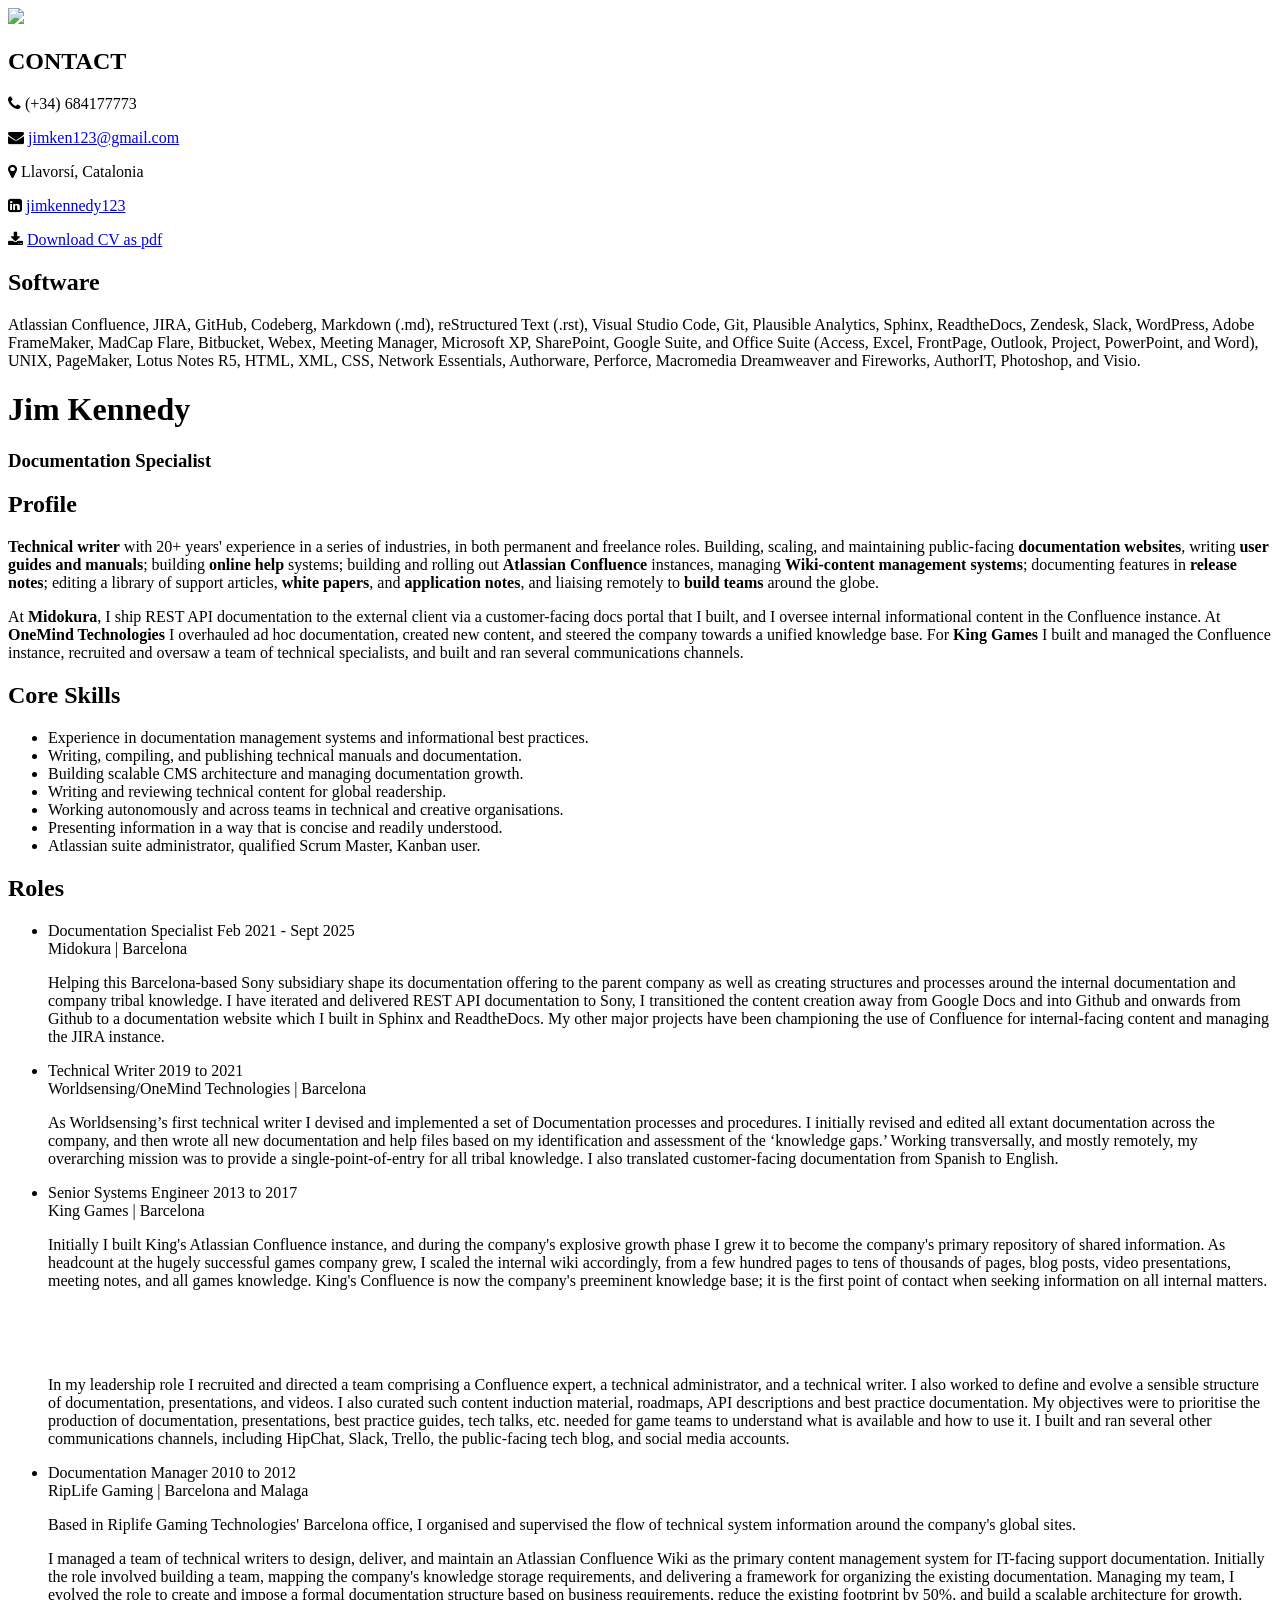
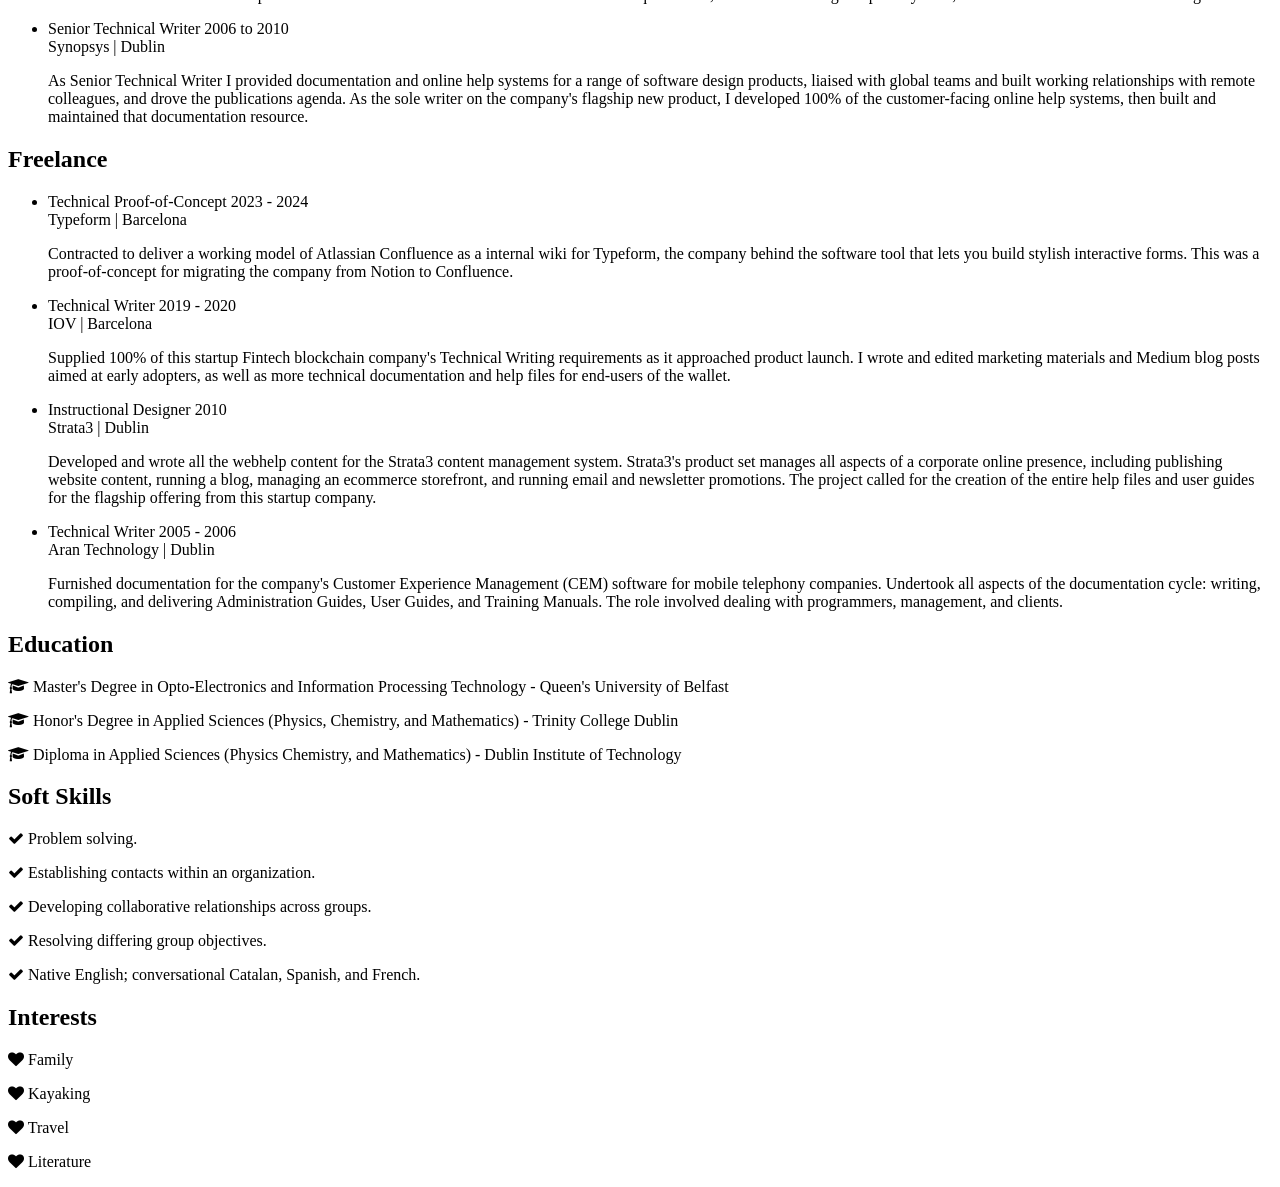
==== index.html @ 03ef0b53 "rm old stuff" ====
<!DOCTYPE html>
<html>

<head>
  <title>Jim Kennedy Documentation Specialist CV</title>
  <link rel="icon" type="image/x-icon" href="/images/favicon.ico">
  <link href="https://maxcdn.bootstrapcdn.com/font-awesome/4.2.0/css/font-awesome.min.css" rel="stylesheet">
  <link rel="preconnect" href="https://fonts.googleapis.com">
  <link rel="preconnect" href="https://fonts.gstatic.com" crossorigin>
  <link
    href="https://fonts.googleapis.com/css2?family=Archivo+Narrow&family=Julius+Sans+One&family=Open+Sans&family=Source+Sans+Pro&display=swap"
    rel="stylesheet">
  <link rel="stylesheet" href="index.css">

  <!-- Primary Meta Tags  -->
  <title>Jim Kennedy Documentation Specialist CV</title>
  <meta name="title" content="Jim Kennedy Documentation Specialist CV" />
  <meta name="description" content="Jim Kennedy Documentation Specialist CV" />
  
  <!-- Open Graph / Facebook -->
  <meta property="og:type" content="website" />
  <meta property="og:url" content="https://jimkennedy.cv/" />
  <meta property="og:title" content="Jim Kennedy Documentation Specialist CV" />
  <meta property="og:description" content="Jim Kennedy Documentation Specialist CV" />
  <meta property="og:image" content="https://jimkennedy.cv/jimkennedy.jpg" />
  
  <!-- Meta Tags Generated with https://metatags.io -->

</head>

<body>
  <page size="A4">
    <div class="container">
      <div class="leftPanel">
        <img src="jimkennedy.jpg" />
        <div class="details">
          <div class="item bottomLineSeparator">
            <h2>
              CONTACT
            </h2>
            <div class="smallText">
              <p>
                <i class="fa fa-phone contactIcon" aria-hidden="true"></i>
                (+34) 684177773
              </p>
              <p>
                <i class="fa fa-envelope contactIcon" aria-hidden="true"></i>
                <a href="mailto:jimken123@gmail.com">
                  jimken123@gmail.com
                </a>
              </p>
              <p>
                <i class="fa fa-map-marker contactIcon" aria-hidden="true"></i>
                Llavorsí, Catalonia
              </p>
              <p>
                <i class="fa fa-linkedin-square contactIcon" aria-hidden="true"></i>
                <a href="https://www.linkedin.com/in/jimkennedy123/">
                  jimkennedy123
                </a>
              </p>
              <p>
                <i class="fa fa-download contactIcon" aria-hidden="true"></i>
                <a href="Jim Kennedy Documentation Specialist CV.pdf" download="Jim Kennedy Documentation Specialist CV">
                  Download CV as pdf
                </a>
              </p>
            </div>
          </div>
          <div class="item">
            <div class="item bottomLineSeparator">

              <h2>
                Software
              </h2>
              <div class="smallText">
                <p>
                  Atlassian Confluence, JIRA, GitHub, Codeberg, Markdown (.md), reStructured Text (.rst), Visual Studio Code, Git, Plausible Analytics, Sphinx, ReadtheDocs, Zendesk, Slack, WordPress, Adobe FrameMaker, MadCap Flare, Bitbucket, Webex, Meeting Manager, Microsoft XP, SharePoint, Google Suite, and Office Suite (Access, Excel, FrontPage, Outlook, Project, PowerPoint, and Word), UNIX, PageMaker, Lotus Notes R5, HTML, XML, CSS, Network Essentials, Authorware, Perforce, Macromedia Dreamweaver and Fireworks, AuthorIT, Photoshop, and Visio.
                </p>
              </div>
            </div>
          </div>

        </div>

      </div>
      <div class="rightPanel">
        <div>
          <h1>
            Jim Kennedy
          </h1>
          <div class="smallText">
            <h3>
              Documentation Specialist
            </h3>
          </div>
        </div>
        <div>
          <h2>
            Profile
          </h2>
          <div class="smallText">
            <p>
              <strong>Technical writer</strong> with 20+ years' experience in a series of industries, in both permanent
              and freelance
              roles. Building, scaling, and maintaining public-facing <strong>documentation websites</strong>, writing
              <strong>user guides and manuals</strong>; building <strong>online help</strong> systems; building and
              rolling out <strong>Atlassian Confluence</strong> instances, managing <strong>Wiki-content management
                systems</strong>; documenting features in <strong>release notes</strong>; editing a library of support
              articles, <strong>white papers</strong>, and <strong>application notes</strong>, and liaising remotely to
              <strong>build teams</strong> around the globe.
            </p>
            <p>
              At <strong>Midokura</strong>, I ship REST API documentation to the external client via a customer-facing
              docs portal that I built, and I oversee internal informational content in the Confluence instance. At
              <strong>OneMind Technologies</strong> I overhauled ad hoc documentation, created new content, and steered
              the company towards a unified knowledge base. For <strong>King Games</strong> I built and managed the
              Confluence instance, recruited and oversaw a team of technical specialists, and built and ran several
              communications channels.
            </p>
          </div>
        </div>

        <div>
          <h2>
            Core Skills
          </h2>
          <div class="smallText">
            <ul>
              <li>Experience in documentation management systems and informational best practices.</li>
              <li>Writing, compiling, and publishing technical manuals and documentation.</li>
              <li>Building scalable CMS architecture and managing documentation growth.</li>
              <li>Writing and reviewing technical content for global readership.</li>
              <li>Working autonomously and across teams in technical and creative organisations.</li>
              <li>Presenting information in a way that is concise and readily understood.</li>
              <li>Atlassian suite administrator, qualified Scrum Master, Kanban user.</li>
            </ul>
          </div>
        </div>

        <div class="workExperience">
          <h2>
            Roles
          </h2>
          <ul>
            <li>
              <div class="jobPosition">
                <span class="bolded">
                  Documentation Specialist
                </span>
                <span>
                  Feb 2021 - Sept 2025
                </span>
              </div>
              <div class="projectName bolded">
                <span>
                  Midokura | Barcelona
                </span>
              </div>
              <div class="smallText">
                <p>
                  Helping this Barcelona-based Sony subsidiary shape its documentation offering to the parent company
                  as well as creating structures and processes around the internal documentation and company tribal
                  knowledge. I have iterated and delivered REST API documentation to Sony, I transitioned the content
                  creation away from Google Docs and into Github and onwards from
                  Github to a documentation website which I built in Sphinx and ReadtheDocs. My other major
                  projects have been championing the use of Confluence for internal-facing content and managing the JIRA
                  instance.
                </p>
              </div>
            </li>


            <li>
              <div class="jobPosition">
                <span class="bolded">
                  Technical Writer
                </span>
                <span>
                  2019 to 2021
                </span>
              </div>
              <div class="projectName bolded">
                <span>
                  Worldsensing/OneMind Technologies | Barcelona
                </span>
              </div>
              <div class="smallText">
                <p>
                  As Worldsensing’s first technical writer I devised and implemented a set of Documentation processes
                  and procedures. I initially revised and edited all extant documentation across the company, and then
                  wrote all new documentation and help files based on my identification and assessment of the
                  ‘knowledge gaps.’ Working transversally, and mostly remotely, my overarching mission was to provide a
                  single-point-of-entry for all tribal knowledge. I also translated customer-facing documentation from
                  Spanish to English.
                </p>
              </div>
            </li>

            <li>
              <div class="jobPosition">
                <span class="bolded">
                  Senior Systems Engineer
                </span>
                <span>
                  2013 to 2017
                </span>
              </div>
              <div class="projectName bolded">
                <span>
                  King Games | Barcelona
                </span>
              </div>
              <div class="smallText">
                <p>
                  Initially I built King's Atlassian Confluence instance, and during the company's explosive growth
                  phase I
                  grew it to become the company's primary repository of shared information. As headcount at the hugely
                  successful games company grew, I scaled the internal wiki accordingly, from a few hundred pages to
                  tens of thousands of pages, blog posts, video presentations, meeting notes, and all games knowledge.
                  King's Confluence is now the company's preeminent knowledge base; it is the first point of contact
                  when
                  seeking information on all internal matters.
                </p>
                <br>
                <br>
                <br>
                <p>
                  In my leadership role I recruited and directed a team comprising a Confluence expert, a technical
                  administrator, and a technical writer. I also worked to define and evolve a sensible structure of
                  documentation, presentations, and videos. I also curated such content induction material, roadmaps,
                  API descriptions and best practice documentation. My objectives were to prioritise the production of documentation, presentations, best practice guides, tech
                  talks, etc. needed for game teams to understand what is available and how to use it. I built and ran
                  several other communications channels, including HipChat, Slack, Trello, the public-facing tech blog,
                  and social media accounts.

                </p>
              </div>
            </li>


            <li>
              <div class="jobPosition">
                <span class="bolded">
                  Documentation Manager
                </span>
                <span>
                  2010 to 2012
                </span>
              </div>
              <div class="projectName bolded">
                <span>
                  RipLife Gaming | Barcelona and Malaga
                </span>
              </div>
              <div class="smallText">
                <p>
                  Based in Riplife Gaming Technologies' Barcelona office, I organised and supervised the flow of technical
                  system information around the company's global sites.
                </p>


                <p>
                  I managed a team of technical writers to design, deliver, and maintain an Atlassian Confluence Wiki as
                  the primary content management system for IT-facing support documentation. Initially the role involved
                  building a team, mapping the company's knowledge storage requirements, and delivering a framework
                  for organizing the existing documentation. Managing my team, I evolved the role to create and impose a
                  formal documentation structure based on business requirements, reduce the existing footprint by 50%,
                  and build a scalable architecture for growth.
                </p>
              </div>
            </li>




            <li>
              <div class="jobPosition">
                <span class="bolded">
                  Senior Technical Writer
                </span>
                <span>
                  2006 to 2010
                </span>
              </div>
              <div class="projectName bolded">
                <span>
                  Synopsys | Dublin
                </span>
              </div>
              <div class="smallText">
                <p>
                  As Senior Technical Writer I provided documentation and online help systems for a range of software design products, liaised with global teams and built working relationships with remote colleagues, and drove the publications agenda. As the sole writer on the company's flagship new product, I developed 100% of the customer-facing online help systems, then built and maintained that documentation resource.
                </p>
              </div>
            </li>
          </ul>

          <div class="workExperience">
            <h2>
              Freelance
            </h2>

            <ul>

              <li>
                <div class="jobPosition">
                  <span class="bolded">
                    Technical Proof-of-Concept
                  </span>
                  <span>
                    2023 - 2024
                  </span>
                </div>
                <div class="projectName bolded">
                  <span>
                    Typeform | Barcelona
                  </span>
                </div>
              
                <div class="smallText">
                  <p>
                    Contracted to deliver a working model of Atlassian Confluence as a internal wiki for Typeform, the company behind the software tool that lets you build stylish interactive forms. This was a proof-of-concept for migrating the company from Notion to Confluence.
                  </p>
                </div>
              </li>

              <li>
                <div class="jobPosition">
                  <span class="bolded">
                    Technical Writer
                  </span>
                  <span>
                    2019 - 2020
                  </span>
                </div>
                <div class="projectName bolded">
                  <span>
                    IOV | Barcelona
                  </span>
                </div>

                <div class="smallText">
                  <p>
                    Supplied 100% of this startup Fintech blockchain company's Technical Writing requirements as it
                    approached product launch. I wrote and edited marketing materials and Medium blog posts aimed at
                    early adopters, as well as more technical documentation and help files for end-users of the wallet.
                  </p>
                </div>
              </li>

              <li>
                <div class="jobPosition">
                  <span class="bolded">
                    Instructional Designer
                  </span>
                  <span>
                    2010
                  </span>
                </div>
                <div class="projectName bolded">
                  <span>
                    Strata3 | Dublin
                  </span>
                </div>

                <div class="smallText">
                  <p>
                    Developed and wrote all the webhelp content for the Strata3 content management system. Strata3's product set manages all aspects of a corporate online presence, including publishing website content, running a blog, managing an ecommerce storefront, and running email and newsletter promotions. The project called for the creation of the entire help files and user guides for the flagship offering from this startup company.
                  </p>
                </div>
              </li>

              <li>
                <div class="jobPosition">
                  <span class="bolded">
                    Technical Writer
                  </span>
                  <span>
                    2005 - 2006
                  </span>
                </div>
                <div class="projectName bolded">
                  <span>
                    Aran Technology | Dublin
                  </span>
                </div>

                <div class="smallText">
                  <p>
                    Furnished documentation for the company's Customer Experience Management (CEM) software for
                    mobile telephony companies. Undertook all aspects of the documentation cycle: writing, compiling, and delivering Administration Guides, User Guides, and Training Manuals. The role involved dealing with programmers, management, and clients.
                  </p>
                </div>
              </li>              
            </ul>
          </div>

        </div>

      </div>
    </div> 
  </page>

  <page size="A4">
    <div class="container">
      <div class="leftPanel">
        <div class="item bottomLineSeparator">
          <h2>
            Education
          </h2>
          <div class="smallText">
            <p>
              <i class="fa fa-graduation-cap" aria-hidden="true"></i>
              Master's Degree in Opto-Electronics and Information Processing Technology - Queen's University of Belfast
            </p>
            <p>
              <i class="fa fa-graduation-cap" aria-hidden="true"></i>
              Honor's Degree in Applied Sciences (Physics, Chemistry, and Mathematics) - Trinity College Dublin
            </p>
            <p>
              <i class="fa fa-graduation-cap" aria-hidden="true"></i>
              Diploma in Applied Sciences (Physics Chemistry, and Mathematics) - Dublin Institute of Technology
            </p>
          </div>
        </div>

        <div class="item bottomLineSeparator">
          <h2>
            Soft Skills
          </h2>
          <div class="smallText">
            <p>
              <i class="fa fa-check contactIcon" aria-hidden="true"></i>
              Problem solving.
            </p>
            <p>
              <i class="fa fa-check contactIcon" aria-hidden="true"></i>
              Establishing contacts within an organization.
            </p>
            <p>
              <i class="fa fa-check contactIcon" aria-hidden="true"></i>
              Developing collaborative relationships across groups.
            </p>
            <p>
              <i class="fa fa-check contactIcon" aria-hidden="true"></i>
              Resolving differing group objectives.
            </p>
            <p>
              <i class="fa fa-check contactIcon" aria-hidden="true"></i>
              Native English; conversational Catalan, Spanish, and French.
            </p>
          </div>
        </div>

        <div class="item bottomLineSeparator">
          <h2>
            Interests
          </h2>
          <div class="smallText">
            <p>
              <i class="fa fa-heart contactIcon" aria-hidden="true"></i>
              Family
            </p>
            <p>
              <i class="fa fa-heart contactIcon" aria-hidden="true"></i>
              Kayaking
            </p>
            <p>
              <i class="fa fa-heart contactIcon" aria-hidden="true"></i>
              Travel
            </p>
            <p>
              <i class="fa fa-heart contactIcon" aria-hidden="true"></i>
              Literature
            </p>
          </div>
        </div>

      </div>


      <div class="rightPanel">
      </div>
    </div>
  </page>
</body>
</html>
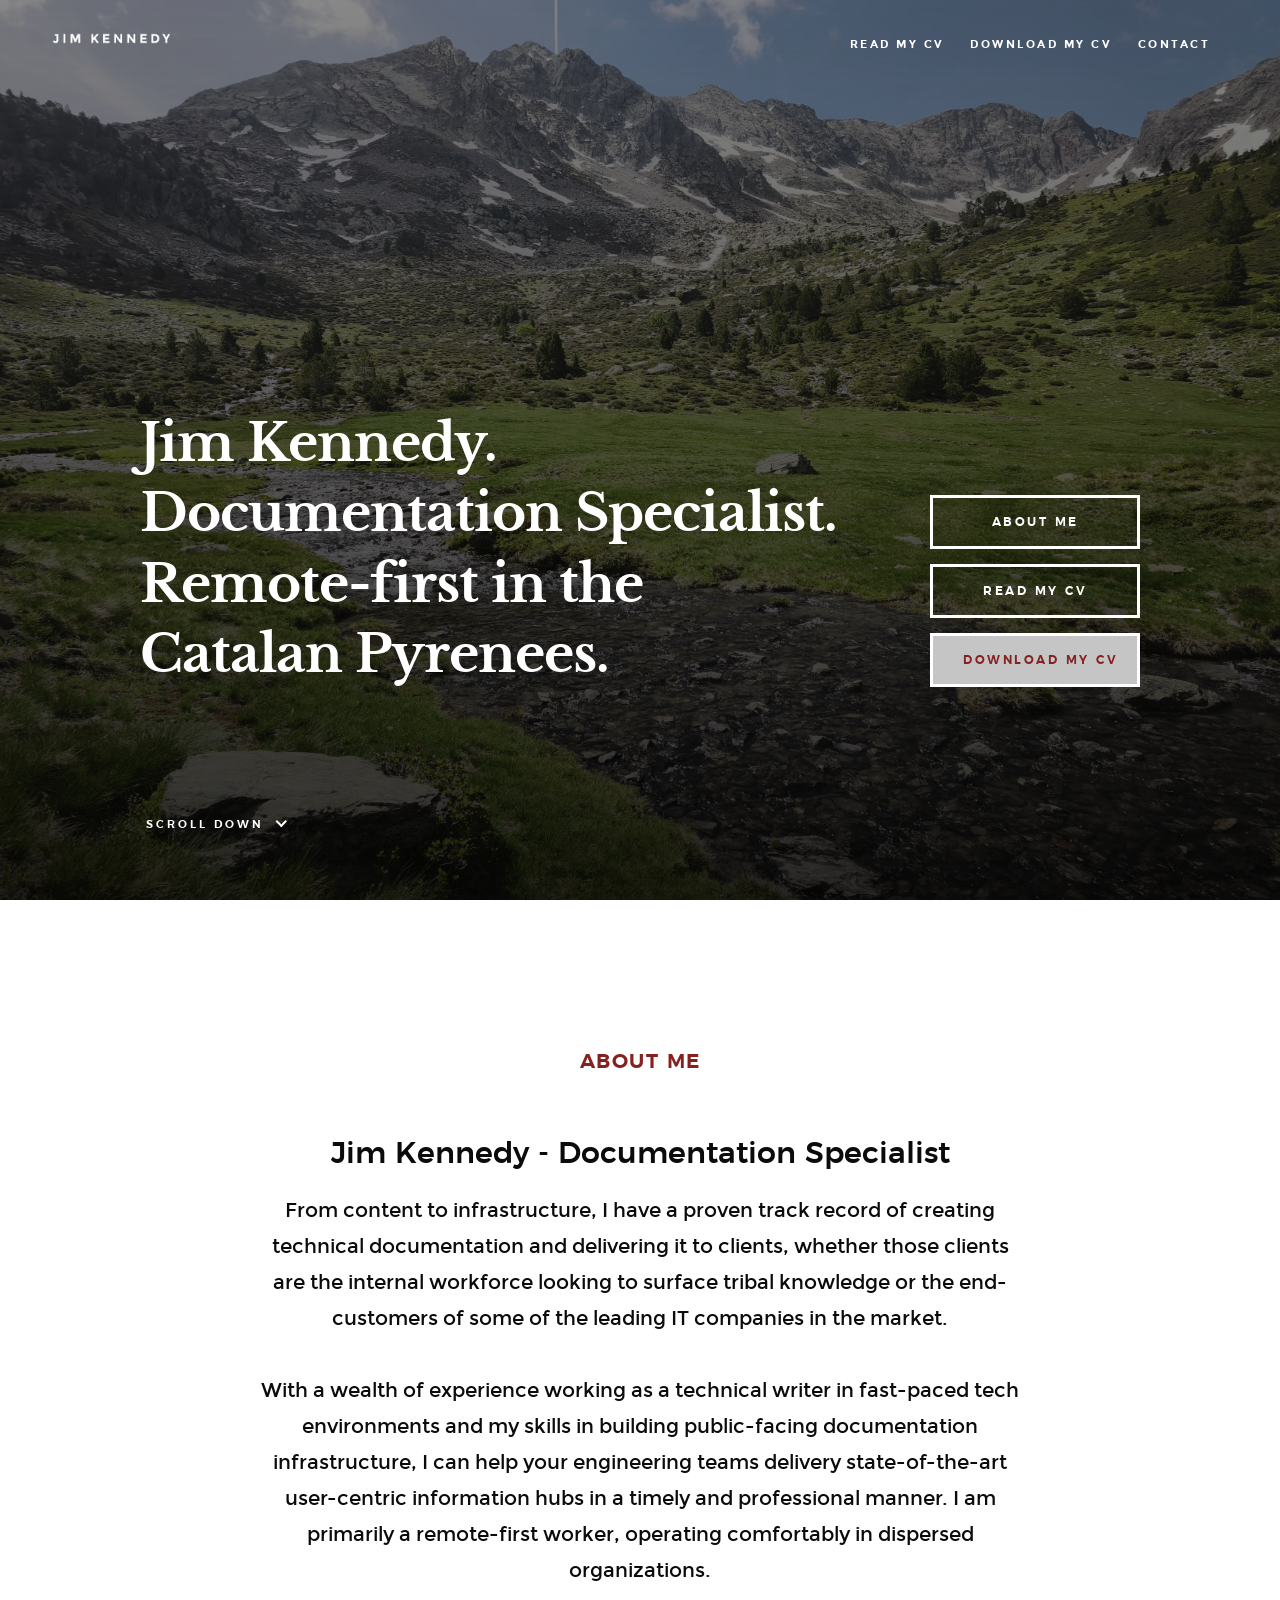
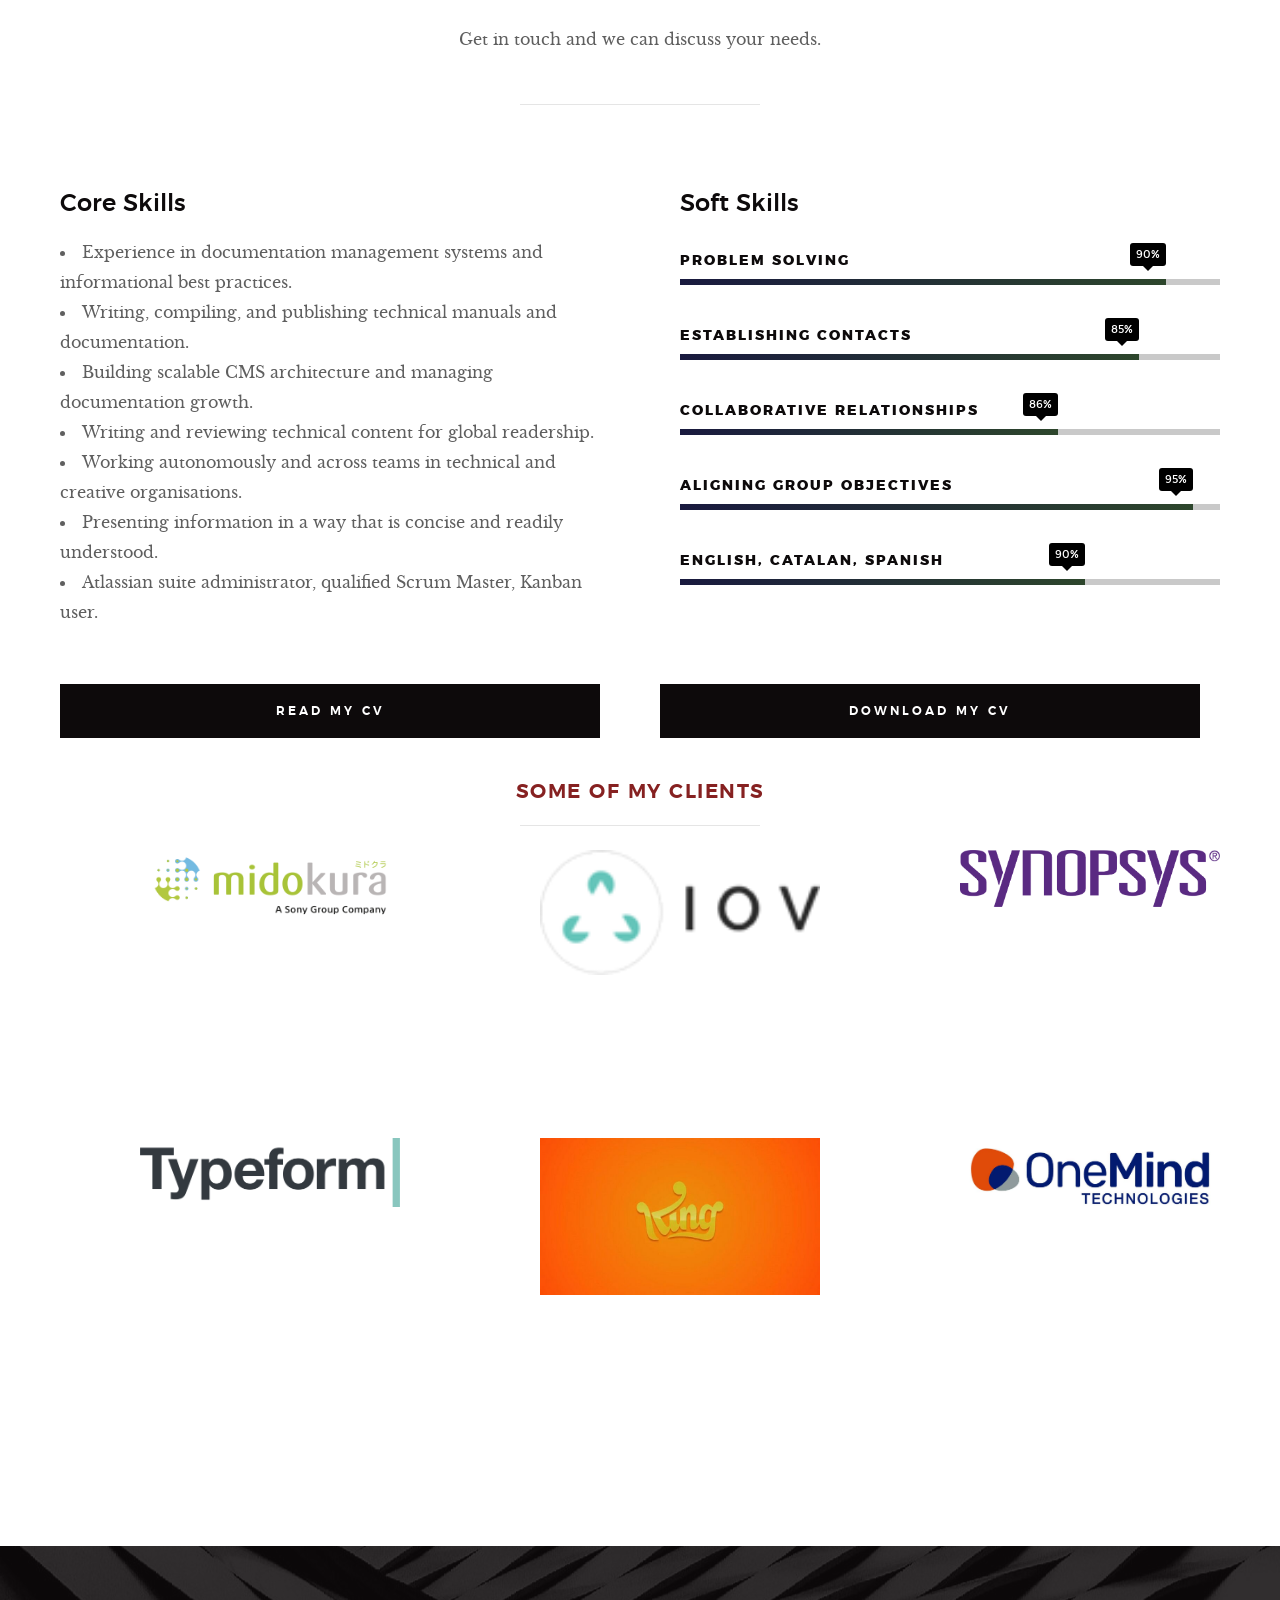
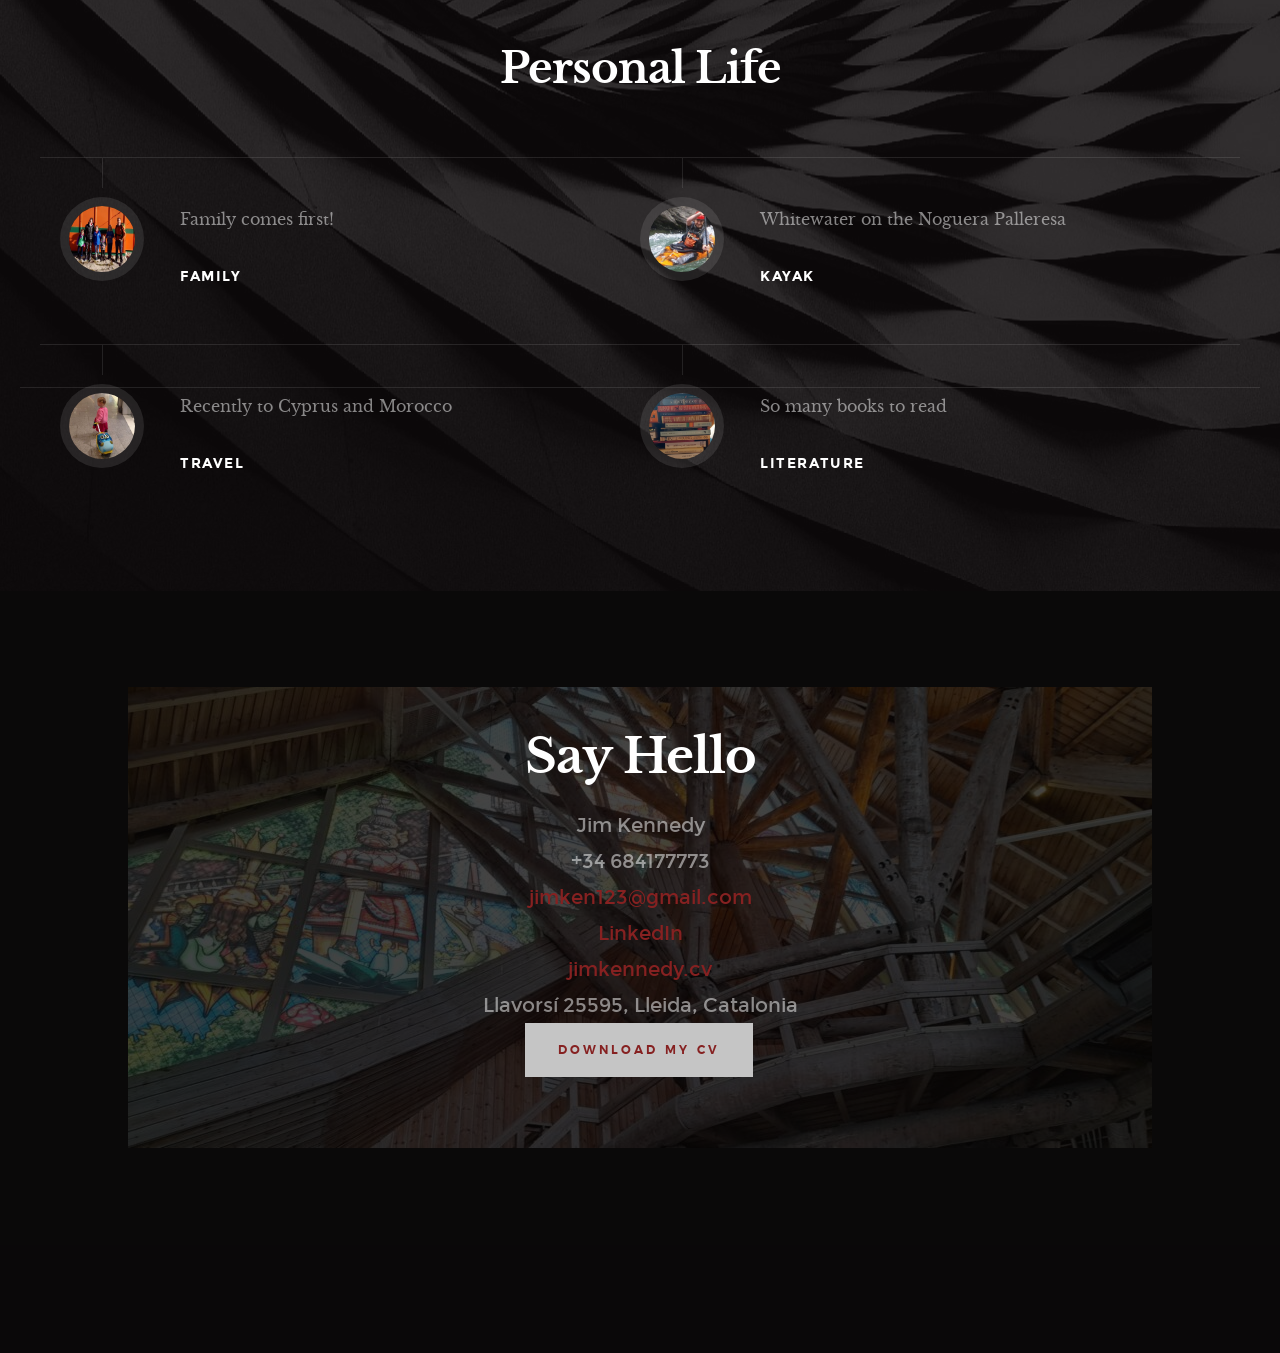
==== commit 3efd7772: "new version 2026" ====
--- a/index.html
+++ b/index.html
@@ -1,488 +1,582 @@
 <!DOCTYPE html>
-<html>
+<!--[if lt IE 9 ]><html class="no-js oldie" lang="en"> <![endif]-->
+<!--[if IE 9 ]><html class="no-js oldie ie9" lang="en"> <![endif]-->
+<!--[if (gte IE 9)|!(IE)]><!-->
+<html class="no-js" lang="en">
+<!--<![endif]-->
 
 <head>
-  <title>Jim Kennedy Documentation Specialist CV</title>
-  <link rel="icon" type="image/x-icon" href="/images/favicon.ico">
-  <link href="https://maxcdn.bootstrapcdn.com/font-awesome/4.2.0/css/font-awesome.min.css" rel="stylesheet">
-  <link rel="preconnect" href="https://fonts.googleapis.com">
-  <link rel="preconnect" href="https://fonts.gstatic.com" crossorigin>
-  <link
-    href="https://fonts.googleapis.com/css2?family=Archivo+Narrow&family=Julius+Sans+One&family=Open+Sans&family=Source+Sans+Pro&display=swap"
-    rel="stylesheet">
-  <link rel="stylesheet" href="index.css">
-
-  <!-- Primary Meta Tags  -->
-  <title>Jim Kennedy Documentation Specialist CV</title>
-  <meta name="title" content="Jim Kennedy Documentation Specialist CV" />
-  <meta name="description" content="Jim Kennedy Documentation Specialist CV" />
-  
-  <!-- Open Graph / Facebook -->
-  <meta property="og:type" content="website" />
-  <meta property="og:url" content="https://jimkennedy.cv/" />
-  <meta property="og:title" content="Jim Kennedy Documentation Specialist CV" />
-  <meta property="og:description" content="Jim Kennedy Documentation Specialist CV" />
-  <meta property="og:image" content="https://jimkennedy.cv/jimkennedy.jpg" />
-  
-  <!-- Meta Tags Generated with https://metatags.io -->
+
+    <!--- basic page needs
+    ================================================== -->
+    <meta charset="utf-8">
+    <title>Jim Kennedy - Documentation Specialist</title>
+    <meta name="description" content="">
+    <meta name="author" content="">
+
+    <!-- mobile specific metas
+    ================================================== -->
+    <meta name="viewport" content="width=device-width, initial-scale=1">
+
+    <!-- CSS
+    ================================================== -->
+    <link rel="stylesheet" href="css/base.css">
+    <link rel="stylesheet" href="css/vendor.css">
+    <link rel="stylesheet" href="css/main.css">
+
+    <!-- script
+    ================================================== -->
+    <script src="js/modernizr.js"></script>
+    <script src="js/pace.min.js"></script>
+
+    <!-- favicons
+    ================================================== -->
+
+    <link rel="apple-touch-icon" sizes="180x180" href="/apple-touch-icon.png">
+    <link rel="icon" type="image/png" sizes="32x32" href="/favicon-32x32.png">
+    <link rel="icon" type="image/png" sizes="16x16" href="/favicon-16x16.png">
+    <link rel="manifest" href="/site.webmanifest">
 
 </head>
 
-<body>
-  <page size="A4">
-    <div class="container">
-      <div class="leftPanel">
-        <img src="jimkennedy.jpg" />
-        <div class="details">
-          <div class="item bottomLineSeparator">
-            <h2>
-              CONTACT
-            </h2>
-            <div class="smallText">
-              <p>
-                <i class="fa fa-phone contactIcon" aria-hidden="true"></i>
-                (+34) 684177773
-              </p>
-              <p>
-                <i class="fa fa-envelope contactIcon" aria-hidden="true"></i>
-                <a href="mailto:jimken123@gmail.com">
-                  jimken123@gmail.com
-                </a>
-              </p>
-              <p>
-                <i class="fa fa-map-marker contactIcon" aria-hidden="true"></i>
-                Llavorsí, Catalonia
-              </p>
-              <p>
-                <i class="fa fa-linkedin-square contactIcon" aria-hidden="true"></i>
-                <a href="https://www.linkedin.com/in/jimkennedy123/">
-                  jimkennedy123
-                </a>
-              </p>
-              <p>
-                <i class="fa fa-download contactIcon" aria-hidden="true"></i>
-                <a href="Jim Kennedy Documentation Specialist CV.pdf" download="Jim Kennedy Documentation Specialist CV">
-                  Download CV as pdf
-                </a>
-              </p>
-            </div>
-          </div>
-          <div class="item">
-            <div class="item bottomLineSeparator">
-
-              <h2>
-                Software
-              </h2>
-              <div class="smallText">
-                <p>
-                  Atlassian Confluence, JIRA, GitHub, Codeberg, Markdown (.md), reStructured Text (.rst), Visual Studio Code, Git, Plausible Analytics, Sphinx, ReadtheDocs, Zendesk, Slack, WordPress, Adobe FrameMaker, MadCap Flare, Bitbucket, Webex, Meeting Manager, Microsoft XP, SharePoint, Google Suite, and Office Suite (Access, Excel, FrontPage, Outlook, Project, PowerPoint, and Word), UNIX, PageMaker, Lotus Notes R5, HTML, XML, CSS, Network Essentials, Authorware, Perforce, Macromedia Dreamweaver and Fireworks, AuthorIT, Photoshop, and Visio.
+<body id="top">
+
+    <!-- header
+    ================================================== -->
+    <header class="s-header">
+
+        <div class="header-logo">
+            <a class="site-logo" href="index.html"><img src="images/logo.png"></a>
+        </div>
+
+        <nav class="header-nav-wrap">
+            <ul class="header-nav">
+               
+                <li><a href="cv.html">Read My CV</a></li>
+                <li><a href="pdf/Jim Kennedy Documentation Specialist CV.pdf" download>Download my CV</a></li>
+                <li><a class="smoothscroll"  href="#contact" title="contact">Contact</a></li>
+            </ul>
+        </nav>
+
+        <a class="header-menu-toggle" href="#0"><span>Menu</span></a>
+
+    </header> <!-- end s-header -->
+
+
+   <!-- home
+   ================================================== -->
+   <section id="home" class="s-home page-hero target-section" data-parallax="scroll" data-image-src="images/contact-bg1.jpg" data-natural-width=3000 data-natural-height=2000 data-position-y=center>
+
+        <div class="overlay"></div>
+        <div class="shadow-overlay"></div>
+
+        <div class="home-content">
+
+            <div class="row home-content__main">
+
+
+                <h1>
+                    Jim Kennedy.</br>
+                    Documentation Specialist.</br>
+                    Remote-first in the Catalan Pyrenees.
+                </h1>
+
+                <div class="home-content__buttons">
+                    <a href="#about" class="smoothscroll btn btn--stroke">
+                        About Me
+                    </a>
+                    <a href="cv.html" class="btn btn--stroke">
+                        Read my CV
+                    </a>
+                    <button class="btn"><i class="fa fa-download"></i><a href="pdf/Jim Kennedy Documentation Specialist CV.pdf" download>Download my CV</a></button>
+                </div>
+
+                <div class="home-content__scroll">
+                    <a href="#about" class="scroll-link smoothscroll">
+                        <span>Scroll Down</span>
+                    </a>
+                </div>
+
+            </div>
+
+        </div> <!-- end home-content -->
+
+    </section> <!-- end s-home -->
+
+
+    <!-- about
+    ================================================== -->
+    <section id="about" class="s-about target-section">
+        
+        <div class="row narrow section-intro has-bottom-sep">
+            <div class="col-full text-center">
+                <h3>About Me</h3>
+                <h2>Jim Kennedy - Documentation Specialist</h2>
+                <p class="lead">From content to infrastructure, I have a proven track record of creating technical documentation and delivering it to
+                clients, whether those clients are the internal workforce looking to surface tribal knowledge or the end-customers of
+                some of the leading IT companies in the market.</p>
+                <p class="lead">With a wealth of experience working as a technical writer in fast-paced tech environments and my skills in building
+                public-facing documentation infrastructure, I can help your engineering teams delivery state-of-the-art user-centric
+                information hubs in a timely and professional manner. I am primarily a remote-first worker, operating comfortably in
+                dispersed organizations.</p>
+                <p>Get in touch and we can discuss your needs.</p>
+            </div>
+        </div>
+
+        <div class="row about-content">
+
+            <div class="col-six tab-full left">
+                <h3>Core Skills</h3>
+
+                <li>Experience in documentation management systems and informational best practices.</li>
+                <li>Writing, compiling, and publishing technical manuals and documentation.</li>
+                <li>Building scalable CMS architecture and managing documentation growth.</li>
+                <li>Writing and reviewing technical content for global readership.</li>
+                <li>Working autonomously and across teams in technical and creative organisations.</li>
+                <li>Presenting information in a way that is concise and readily understood.</li>
+                <li>Atlassian suite administrator, qualified Scrum Master, Kanban user.</li>
+            </div>
+
+            <div class="col-six tab-full right">
+                <h3>Soft Skills</h3>
+
+                <ul class="skill-bars">
+                    <li>
+                    <div class="progress percent90"><span>90%</span></div>
+                    <strong>Problem solving</strong>
+                    </li>
+                    <li>
+                    <div class="progress percent85"><span>85%</span></div>
+                    <strong>Establishing contacts</strong>
+                    </li>
+                    <li>
+                    <div class="progress percent70"><span>86%</span></div>
+                    <strong>Collaborative relationships</strong>
+                    </li>
+                    <li>
+                    <div class="progress percent95"><span>95%</span></div>
+                    <strong>Aligning group objectives</strong>
+                    </li>
+                    <li>
+                    <div class="progress percent75"><span>90%</span></div>
+                    <strong>English, Catalan, Spanish</strong>
+                    </li>
+                </ul>
+            </div>
+
+        </div> <!-- end about-content -->
+
+        <div class="row about-content about-content--buttons">
+
+            <div class="col-six tab-full left">
+                <a href="cv.html" class="btn btn--primary full-width">Read my CV</a>
+            </div>
+            <div class="col-six tab-full left">
+                <a href="pdf/Jim Kennedy Documentation Specialist CV.pdf"download class="btn btn--primary full-width">Download my CV</a>
+            </div>
+
+        </div> <!-- end about-content buttons -->
+
+        <div class="row about-content about-content--timeline">
+        <div class="row narrow section-intro has-bottom-sep">
+            <div class="col-full text-center">
+                <h3>Some of my Clients</h3>
+            </div>
+        </div>
+        
+            <div class="col-four tab-full left">
+                <div class="timeline__block">
+                    <div class="timeline__header">
+                        <img src="images/logos/midokura.png" width="300px">
+                    </div>
+                </div> <!-- end timeline__block -->
+
+                <div class="timeline__block">
+                    <div class="timeline__header">
+                        <img src="images/logos/typeform1.png" width="300px">
+                    </div>
+                </div> <!-- end timeline__block -->
+                <!-- end timeline -->
+            </div> <!-- end left -->
+
+            <div class="col-four tab-full center">
+                <div class="timeline__block">
+                    <div class="timeline__header">
+                        <img src="images/logos/iov.png" width="300px">
+                    </div>
+                </div> <!-- end timeline__block -->
+            
+                <div class="timeline__block">
+                    <div class="timeline__header">
+                        <img src="images/logos/king.jpg" width="300px">
+                    </div>
+                </div> <!-- end timeline__block -->
+            
+                <!-- end timeline -->
+            </div> <!-- end left -->
+
+            <div class="col-four tab-full right">
+                <div class="timeline__block">
+                    <div class="timeline__header">
+                        <img src="images/logos/synopsys.png" width="300px">
+                    </div>
+                </div> <!-- end timeline__block -->
+
+            <div class="timeline__block">
+                <div class="timeline__header">
+                    <img src="images/logos/onemind.jpg" width="300px">
+                </div>
+            </div> <!-- end timeline__block -->
+                <!-- end timeline -->
+            </div> <!-- end right -->
+        
+        </div> <!-- end about-content timeline -->
+
+    </section> <!-- end about -->
+
+    <!-- testimonials
+    ================================================== -->
+    <div class="s-testimonials">
+
+        <div class="overlay"></div>
+
+        <div class="row testimonials-header">
+            <div class="col-full">
+                <h1 class="h02">Personal Life</h1>
+            </div>
+        </div>
+
+        <div class="row testimonials">
+
+            <div class="col-full testimonials__slider">
+
+                <div class="testimonials__slide">
+                    <img src="images/avatars/user-11.png" alt="Author image" class="testimonials__avatar">
+                    <p>Family comes first!</p>
+                    <div class="testimonials__author h06">
+                        Family
+                    </div>
+                </div>
+
+                <div class="testimonials__slide">
+                    <img src="images/avatars/user-08.png" alt="Author image" class="testimonials__avatar">
+                    <p>Whitewater on the Noguera Palleresa</p>
+                    <div class="testimonials__author h06">
+                        Kayak
+                    </div>
+                </div>
+            
+            </div> <!-- end testimonials__slider -->
+
+        </div>
+                
+        <div class="row testimonials">
+        
+            <div class="col-full testimonials__slider">
+        
+                <div class="testimonials__slide">
+                    <img src="images/avatars/user-09.png" alt="Author image" class="testimonials__avatar">
+                    <p>Recently to Cyprus and Morocco</p>
+                    <div class="testimonials__author h06">
+                        Travel
+                    </div>
+                </div>
+        
+                <div class="testimonials__slide">
+                    <img src="images/avatars/user-10.png" alt="Author image" class="testimonials__avatar">
+                    <p>So many books to read</p>
+                    <div class="testimonials__author h06">
+                        Literature
+                    </div>
+                </div>
+        
+            </div> <!-- end testimonials__slider -->
+        
+            <div class="row testimonials">
+
+    </div> <!-- end s-testimonials -->
+
+    <!-- blog
+    ================================================== 
+    <section id="blog" class="s-blog target-section">
+
+        <div class="row narrow section-intro has-bottom-sep">
+            <div class="col-full">
+                <h3>Journal</h3>
+                <h1>Latest From The Blog.</h1>
+                <p class="lead">Lorem ipsum Dolor adipisicing nostrud et aute. 
+                Excepteur amet commodo ea dolore irure esse Duis nulla sint fugiat cillum 
+                ullamco proident aliquip quis qui voluptate dolore veniam Ut laborum non est in officia.</p>
+            </div>
+        </div>
+
+        <div class="row blog-content">
+            <div class="col-full">
+
+                <div class="blog-list block-1-2 block-tab-full">
+                    <article class="col-block">
+                                
+                        <div class="blog-date">
+                            <a href="blog-single.html">Sept 16, 2017</a>
+                        </div>  
+                        
+                        <h2 class="h01"><a href="blog-single.html">The 10 Golden Rules of Clean Simple Design.</a></h2>
+                        <p>
+                        Vestibulum ac diam sit amet quam vehicula elementum sed sit amet dui. Pellentesque in ipsum id orci porta dapibus. Donec sollicitudin molestie malesuada. Vivamus magna justo, lacinia eget consectetur sed, convallis at tellus. Cras ultricies ligula sed magna dictum porta. Sed porttitor lectus nibh..
+                        </p>
+
+                        <div class="blog-cat">
+                                <a href="blog.html">Branding</a><a href="blog.html">Design</a>
+                        </div>
+
+                        
+                    </article>
+                    <article class="col-block">
+                                
+                        <div class="blog-date">
+                            <a href="blog-single.html">Sept 15, 2017</a>
+                        </div>  
+                        
+                        <h2 class="h01"><a href="blog-single.html">Photography Can Improve Your Graphic Design.</a></h2>
+                        <p>
+                        Vestibulum ac diam sit amet quam vehicula elementum sed sit amet dui. Pellentesque in ipsum id orci porta dapibus. Donec sollicitudin molestie malesuada. Vivamus magna justo, lacinia eget consectetur sed, convallis at tellus. Cras ultricies ligula sed magna dictum porta. Sed porttitor lectus nibh..
+                        </p>
+
+                        <div class="blog-cat">
+                            <a href="blog.html">Photography</a>
+                        </div>
+
+                        
+                    </article>
+                    <article class="col-block">
+                        
+                        <div class="blog-date">
+                            <a href="blog-single.html">Sept 14, 2017</a>
+                        </div>
+
+                        <h2 class="h01"><a href="blog-single.html">Workspace Design Trends and Ideas.</a></h2>
+                        <p>
+                        Vestibulum ac diam sit amet quam vehicula elementum sed sit amet dui. Pellentesque in ipsum id orci porta dapibus. Donec sollicitudin molestie malesuada. Vivamus magna justo, lacinia eget consectetur sed, convallis at tellus. Cras ultricies ligula sed magna dictum porta. Sed porttitor lectus nibh dolore irure esse Duis nulla sint.
+                        </p>
+
+                        <div class="blog-cat">
+                            <a href="blog.html">Branding</a><a href="blog.html">Wordpress</a>
+                        </div>
+                    </article>
+                    <article class="col-block">
+                        
+                        <div class="blog-date">
+                            <a href="blog-single.html">Sept 12, 2017</a>
+                        </div>    
+                        <h2 class="h01"><a href="blog-single.html">Using Patterns in your Branding.</a></h2>
+                        <p>
+                        Vestibulum ac diam sit amet quam vehicula elementum sed sit amet dui. Pellentesque in ipsum id orci porta dapibus. Donec sollicitudin molestie malesuada. Vivamus magna justo, lacinia eget consectetur sed, convallis at tellus. Cras ultricies ligula sed magna dictum porta. Sed porttitor lectus nibh.
+                        </p>
+
+                        <div class="blog-cat">
+                            <a href="blog.html">Design</a><a href="blog.html">Branding</a>
+                        </div>
+                    </article>
+                </div> <!-- end blog-list -->
+
+            </div> <!-- end col-full -->
+        </div> <!-- end blog-content -->
+
+    </section> <!-- end s-blog -->
+
+
+    <!-- s-cta
+    ==================================================
+    <section class="s-cta">
+        
+        <div class="row narrow cta">
+
+            <div class="col-full cta__content">
+
+                <h2 class="h01"><a href="http://www.dreamhost.com/r.cgi?287326|STYLESHOUT">Styleshout Recommends Dreamhost.</a></h2>
+
+                <p class="lead">
+                Looking for an awesome and reliable webhosting? Try <a href="http://www.dreamhost.com/r.cgi?287326|STYLESHOUT">DreamHost</a>.
+                Get <span>$50 off</span> when you sign up with the promocode <span>styleshout</span>.
                 </p>
-              </div>
-            </div>
-          </div>
-
-        </div>
-
-      </div>
-      <div class="rightPanel">
-        <div>
-          <h1>
-            Jim Kennedy
-          </h1>
-          <div class="smallText">
-            <h3>
-              Documentation Specialist
-            </h3>
-          </div>
-        </div>
-        <div>
-          <h2>
-            Profile
-          </h2>
-          <div class="smallText">
-            <p>
-              <strong>Technical writer</strong> with 20+ years' experience in a series of industries, in both permanent
-              and freelance
-              roles. Building, scaling, and maintaining public-facing <strong>documentation websites</strong>, writing
-              <strong>user guides and manuals</strong>; building <strong>online help</strong> systems; building and
-              rolling out <strong>Atlassian Confluence</strong> instances, managing <strong>Wiki-content management
-                systems</strong>; documenting features in <strong>release notes</strong>; editing a library of support
-              articles, <strong>white papers</strong>, and <strong>application notes</strong>, and liaising remotely to
-              <strong>build teams</strong> around the globe.
-            </p>
-            <p>
-              At <strong>Midokura</strong>, I ship REST API documentation to the external client via a customer-facing
-              docs portal that I built, and I oversee internal informational content in the Confluence instance. At
-              <strong>OneMind Technologies</strong> I overhauled ad hoc documentation, created new content, and steered
-              the company towards a unified knowledge base. For <strong>King Games</strong> I built and managed the
-              Confluence instance, recruited and oversaw a team of technical specialists, and built and ran several
-              communications channels.
-            </p>
-          </div>
-        </div>
-
-        <div>
-          <h2>
-            Core Skills
-          </h2>
-          <div class="smallText">
-            <ul>
-              <li>Experience in documentation management systems and informational best practices.</li>
-              <li>Writing, compiling, and publishing technical manuals and documentation.</li>
-              <li>Building scalable CMS architecture and managing documentation growth.</li>
-              <li>Writing and reviewing technical content for global readership.</li>
-              <li>Working autonomously and across teams in technical and creative organisations.</li>
-              <li>Presenting information in a way that is concise and readily understood.</li>
-              <li>Atlassian suite administrator, qualified Scrum Master, Kanban user.</li>
-            </ul>
-          </div>
-        </div>
-
-        <div class="workExperience">
-          <h2>
-            Roles
-          </h2>
-          <ul>
-            <li>
-              <div class="jobPosition">
-                <span class="bolded">
-                  Documentation Specialist
-                </span>
-                <span>
-                  Feb 2021 - Sept 2025
-                </span>
-              </div>
-              <div class="projectName bolded">
-                <span>
-                  Midokura | Barcelona
-                </span>
-              </div>
-              <div class="smallText">
-                <p>
-                  Helping this Barcelona-based Sony subsidiary shape its documentation offering to the parent company
-                  as well as creating structures and processes around the internal documentation and company tribal
-                  knowledge. I have iterated and delivered REST API documentation to Sony, I transitioned the content
-                  creation away from Google Docs and into Github and onwards from
-                  Github to a documentation website which I built in Sphinx and ReadtheDocs. My other major
-                  projects have been championing the use of Confluence for internal-facing content and managing the JIRA
-                  instance.
+
+                <div class="cta__action">
+                    <a class="btn btn--primary btn--large" href="http://www.dreamhost.com/r.cgi?287326|STYLESHOUT">Sign Up Now</a>
+                </div>	
+
+            </div>
+
+        </div> 
+        
+    </section>
+
+    end cta --> 
+
+<!--
+    <!-- s-stats
+    ================================================== 
+    <section id="stats" class="s-stats">
+        <div class="row block-1-4 block-tab-1-2 block-mob-full stats">
+
+            <div class="col-block stats__col ">
+                <div class="stats__count">
+                    128
+                </div>
+                <h4>Awards Received</h4>
+            </div>
+            <div class="col-block stats__col">
+                <div class="stats__count">
+                    1500
+                </div>
+                <h4>Cups of Coffee</h4>
+            </div>
+            <div class="col-block stats__col stats__col--highlight">
+                <div class="stats__upsign">
+                    <a href="#"><i class="im im-arrow-up" aria-hidden="true"></i></a>
+                </div>
+                <div class="stats__count">
+                    110
+                </div>
+                <h4>Projects Completed</h4>
+            </div>
+            <div class="col-block stats__col">
+                <div class="stats__count">
+                    101
+                </div>
+                <h4>Happy Clients</h4> 
+            </div>
+
+        </div>
+    </section> <!-- end s-stats -->
+
+    <!-- s-stats
+    ================================================== -->
+    <section id="contact" class="s-contact target-section">
+
+        <div class="overlay"></div>
+
+        <div class="row narrow section-intro">
+            <div class="col-full">
+                <h1>Say Hello</h1>
+                <p class="lead">
+                Jim Kennedy</br>
+                +34 684177773</br>
+                <a href="mailto:jimken123@gmail.com">jimken123@gmail.com</a></br>
+                <a href="https://www.linkedin.com/in/jimkennedy123/">LinkedIn</a></br>
+                <a href="https://jimkennedy.cv">jimkennedy.cv</a></br>         
+                Llavorsí 25595, Lleida, Catalonia</br>
+                <button class="btn"><i class="fa fa-download"></i><a href="pdf/Jim Kennedy Documentation Specialist CV.pdf"download>Download my CV</a></button>
                 </p>
-              </div>
-            </li>
-
-
-            <li>
-              <div class="jobPosition">
-                <span class="bolded">
-                  Technical Writer
-                </span>
-                <span>
-                  2019 to 2021
-                </span>
-              </div>
-              <div class="projectName bolded">
-                <span>
-                  Worldsensing/OneMind Technologies | Barcelona
-                </span>
-              </div>
-              <div class="smallText">
-                <p>
-                  As Worldsensing’s first technical writer I devised and implemented a set of Documentation processes
-                  and procedures. I initially revised and edited all extant documentation across the company, and then
-                  wrote all new documentation and help files based on my identification and assessment of the
-                  ‘knowledge gaps.’ Working transversally, and mostly remotely, my overarching mission was to provide a
-                  single-point-of-entry for all tribal knowledge. I also translated customer-facing documentation from
-                  Spanish to English.
-                </p>
-              </div>
-            </li>
-
-            <li>
-              <div class="jobPosition">
-                <span class="bolded">
-                  Senior Systems Engineer
-                </span>
-                <span>
-                  2013 to 2017
-                </span>
-              </div>
-              <div class="projectName bolded">
-                <span>
-                  King Games | Barcelona
-                </span>
-              </div>
-              <div class="smallText">
-                <p>
-                  Initially I built King's Atlassian Confluence instance, and during the company's explosive growth
-                  phase I
-                  grew it to become the company's primary repository of shared information. As headcount at the hugely
-                  successful games company grew, I scaled the internal wiki accordingly, from a few hundred pages to
-                  tens of thousands of pages, blog posts, video presentations, meeting notes, and all games knowledge.
-                  King's Confluence is now the company's preeminent knowledge base; it is the first point of contact
-                  when
-                  seeking information on all internal matters.
-                </p>
-                <br>
-                <br>
-                <br>
-                <p>
-                  In my leadership role I recruited and directed a team comprising a Confluence expert, a technical
-                  administrator, and a technical writer. I also worked to define and evolve a sensible structure of
-                  documentation, presentations, and videos. I also curated such content induction material, roadmaps,
-                  API descriptions and best practice documentation. My objectives were to prioritise the production of documentation, presentations, best practice guides, tech
-                  talks, etc. needed for game teams to understand what is available and how to use it. I built and ran
-                  several other communications channels, including HipChat, Slack, Trello, the public-facing tech blog,
-                  and social media accounts.
-
-                </p>
-              </div>
-            </li>
-
-
-            <li>
-              <div class="jobPosition">
-                <span class="bolded">
-                  Documentation Manager
-                </span>
-                <span>
-                  2010 to 2012
-                </span>
-              </div>
-              <div class="projectName bolded">
-                <span>
-                  RipLife Gaming | Barcelona and Malaga
-                </span>
-              </div>
-              <div class="smallText">
-                <p>
-                  Based in Riplife Gaming Technologies' Barcelona office, I organised and supervised the flow of technical
-                  system information around the company's global sites.
-                </p>
-
-
-                <p>
-                  I managed a team of technical writers to design, deliver, and maintain an Atlassian Confluence Wiki as
-                  the primary content management system for IT-facing support documentation. Initially the role involved
-                  building a team, mapping the company's knowledge storage requirements, and delivering a framework
-                  for organizing the existing documentation. Managing my team, I evolved the role to create and impose a
-                  formal documentation structure based on business requirements, reduce the existing footprint by 50%,
-                  and build a scalable architecture for growth.
-                </p>
-              </div>
-            </li>
-
-
-
-
-            <li>
-              <div class="jobPosition">
-                <span class="bolded">
-                  Senior Technical Writer
-                </span>
-                <span>
-                  2006 to 2010
-                </span>
-              </div>
-              <div class="projectName bolded">
-                <span>
-                  Synopsys | Dublin
-                </span>
-              </div>
-              <div class="smallText">
-                <p>
-                  As Senior Technical Writer I provided documentation and online help systems for a range of software design products, liaised with global teams and built working relationships with remote colleagues, and drove the publications agenda. As the sole writer on the company's flagship new product, I developed 100% of the customer-facing online help systems, then built and maintained that documentation resource.
-                </p>
-              </div>
-            </li>
-          </ul>
-
-          <div class="workExperience">
-            <h2>
-              Freelance
-            </h2>
-
-            <ul>
-
-              <li>
-                <div class="jobPosition">
-                  <span class="bolded">
-                    Technical Proof-of-Concept
-                  </span>
-                  <span>
-                    2023 - 2024
-                  </span>
-                </div>
-                <div class="projectName bolded">
-                  <span>
-                    Typeform | Barcelona
-                  </span>
-                </div>
-              
-                <div class="smallText">
-                  <p>
-                    Contracted to deliver a working model of Atlassian Confluence as a internal wiki for Typeform, the company behind the software tool that lets you build stylish interactive forms. This was a proof-of-concept for migrating the company from Notion to Confluence.
-                  </p>
-                </div>
-              </li>
-
-              <li>
-                <div class="jobPosition">
-                  <span class="bolded">
-                    Technical Writer
-                  </span>
-                  <span>
-                    2019 - 2020
-                  </span>
-                </div>
-                <div class="projectName bolded">
-                  <span>
-                    IOV | Barcelona
-                  </span>
-                </div>
-
-                <div class="smallText">
-                  <p>
-                    Supplied 100% of this startup Fintech blockchain company's Technical Writing requirements as it
-                    approached product launch. I wrote and edited marketing materials and Medium blog posts aimed at
-                    early adopters, as well as more technical documentation and help files for end-users of the wallet.
-                  </p>
-                </div>
-              </li>
-
-              <li>
-                <div class="jobPosition">
-                  <span class="bolded">
-                    Instructional Designer
-                  </span>
-                  <span>
-                    2010
-                  </span>
-                </div>
-                <div class="projectName bolded">
-                  <span>
-                    Strata3 | Dublin
-                  </span>
-                </div>
-
-                <div class="smallText">
-                  <p>
-                    Developed and wrote all the webhelp content for the Strata3 content management system. Strata3's product set manages all aspects of a corporate online presence, including publishing website content, running a blog, managing an ecommerce storefront, and running email and newsletter promotions. The project called for the creation of the entire help files and user guides for the flagship offering from this startup company.
-                  </p>
-                </div>
-              </li>
-
-              <li>
-                <div class="jobPosition">
-                  <span class="bolded">
-                    Technical Writer
-                  </span>
-                  <span>
-                    2005 - 2006
-                  </span>
-                </div>
-                <div class="projectName bolded">
-                  <span>
-                    Aran Technology | Dublin
-                  </span>
-                </div>
-
-                <div class="smallText">
-                  <p>
-                    Furnished documentation for the company's Customer Experience Management (CEM) software for
-                    mobile telephony companies. Undertook all aspects of the documentation cycle: writing, compiling, and delivering Administration Guides, User Guides, and Training Manuals. The role involved dealing with programmers, management, and clients.
-                  </p>
-                </div>
-              </li>              
-            </ul>
-          </div>
-
-        </div>
-
-      </div>
-    </div> 
-  </page>
-
-  <page size="A4">
-    <div class="container">
-      <div class="leftPanel">
-        <div class="item bottomLineSeparator">
-          <h2>
-            Education
-          </h2>
-          <div class="smallText">
-            <p>
-              <i class="fa fa-graduation-cap" aria-hidden="true"></i>
-              Master's Degree in Opto-Electronics and Information Processing Technology - Queen's University of Belfast
-            </p>
-            <p>
-              <i class="fa fa-graduation-cap" aria-hidden="true"></i>
-              Honor's Degree in Applied Sciences (Physics, Chemistry, and Mathematics) - Trinity College Dublin
-            </p>
-            <p>
-              <i class="fa fa-graduation-cap" aria-hidden="true"></i>
-              Diploma in Applied Sciences (Physics Chemistry, and Mathematics) - Dublin Institute of Technology
-            </p>
-          </div>
-        </div>
-
-        <div class="item bottomLineSeparator">
-          <h2>
-            Soft Skills
-          </h2>
-          <div class="smallText">
-            <p>
-              <i class="fa fa-check contactIcon" aria-hidden="true"></i>
-              Problem solving.
-            </p>
-            <p>
-              <i class="fa fa-check contactIcon" aria-hidden="true"></i>
-              Establishing contacts within an organization.
-            </p>
-            <p>
-              <i class="fa fa-check contactIcon" aria-hidden="true"></i>
-              Developing collaborative relationships across groups.
-            </p>
-            <p>
-              <i class="fa fa-check contactIcon" aria-hidden="true"></i>
-              Resolving differing group objectives.
-            </p>
-            <p>
-              <i class="fa fa-check contactIcon" aria-hidden="true"></i>
-              Native English; conversational Catalan, Spanish, and French.
-            </p>
-          </div>
-        </div>
-
-        <div class="item bottomLineSeparator">
-          <h2>
-            Interests
-          </h2>
-          <div class="smallText">
-            <p>
-              <i class="fa fa-heart contactIcon" aria-hidden="true"></i>
-              Family
-            </p>
-            <p>
-              <i class="fa fa-heart contactIcon" aria-hidden="true"></i>
-              Kayaking
-            </p>
-            <p>
-              <i class="fa fa-heart contactIcon" aria-hidden="true"></i>
-              Travel
-            </p>
-            <p>
-              <i class="fa fa-heart contactIcon" aria-hidden="true"></i>
-              Literature
-            </p>
-          </div>
-        </div>
-
-      </div>
-
-
-      <div class="rightPanel">
-      </div>
+            </div>
+        </div>
+
+    </section> <!-- end s-contact -->
+
+
+    <!-- footer
+    ================================================== -->
+    <footer>
+    <!--    <div class="row">
+            <div class="col-full">
+
+                <div class="footer-logo">
+                    <a class="footer-site-logo" href="#0"><img src="images/logo.png" alt="Homepage"></a>
+                </div>
+
+                <ul class="footer-social">
+                    <li><a href="#0">
+                        <i class="im im-linkedin" aria-hidden="true"></i>
+                        <span>LinkedIn</span>
+                    </a></li>
+                    <li><a href="#0">
+                        <i class="im im-twitter" aria-hidden="true"></i>
+                        <span>Twitter</span>
+                    </a></li>
+                    <li><a href="#0">
+                        <i class="im im-instagram" aria-hidden="true"></i>
+                        <span>Instagram</span>
+                    </a></li>
+                    <li><a href="#0">
+                        <i class="im im-behance" aria-hidden="true"></i>
+                        <span>Behance</span>
+                    </a></li>
+                    <li><a href="#0">
+                        <i class="im im-pinterest" aria-hidden="true"></i>
+                        <span>Pinterest</span>
+                    </a></li>
+                </ul>
+                    
+            </div>
+        </div>
+<!--
+        <div class="row footer-bottom">
+
+            <div class="col-twelve">
+                <div class="copyright">
+                    <span>© Copyright Hola 2017</span> 
+                    <span>Design by <a href="https://www.styleshout.com/">styleshout</a></span>	
+                </div>
+
+                <div class="go-top">
+                <a class="smoothscroll" title="Back to Top" href="#top"><i class="im im-arrow-up" aria-hidden="true"></i></a>
+                </div>
+            </div>
+
+        </div> <!-- end footer-bottom -->
+
+    </footer> <!-- end footer -->
+
+
+    <!-- photoswipe background
+    ================================================== -->
+    <div aria-hidden="true" class="pswp" role="dialog" tabindex="-1">
+
+        <div class="pswp__bg"></div>
+        <div class="pswp__scroll-wrap">
+
+            <div class="pswp__container">
+                <div class="pswp__item"></div>
+                <div class="pswp__item"></div>
+                <div class="pswp__item"></div>
+            </div>
+
+            <div class="pswp__ui pswp__ui--hidden">
+                <div class="pswp__top-bar">
+                    <div class="pswp__counter"></div><button class="pswp__button pswp__button--close" title="Close (Esc)"></button> <button class="pswp__button pswp__button--share" title=
+                    "Share"></button> <button class="pswp__button pswp__button--fs" title="Toggle fullscreen"></button> <button class="pswp__button pswp__button--zoom" title=
+                    "Zoom in/out"></button>
+                    <div class="pswp__preloader">
+                        <div class="pswp__preloader__icn">
+                            <div class="pswp__preloader__cut">
+                                <div class="pswp__preloader__donut"></div>
+                            </div>
+                        </div>
+                    </div>
+                </div>
+                <div class="pswp__share-modal pswp__share-modal--hidden pswp__single-tap">
+                    <div class="pswp__share-tooltip"></div>
+                </div><button class="pswp__button pswp__button--arrow--left" title="Previous (arrow left)"></button> <button class="pswp__button pswp__button--arrow--right" title=
+                "Next (arrow right)"></button>
+                <div class="pswp__caption">
+                    <div class="pswp__caption__center"></div>
+                </div>
+            </div>
+
+        </div>
+
+    </div><!-- end photoSwipe background -->
+
+    <div id="preloader">
+        <div id="loader"></div>
     </div>
-  </page>
+
+
+    <!-- Java Script
+    ================================================== -->
+    <script src="js/jquery-3.2.1.min.js"></script>
+    <script src="js/plugins.js"></script>
+    <script src="js/main.js"></script>
+
 </body>
-</html>
+
+</html>
--- a/css/base.css
+++ b/css/base.css
@@ -0,0 +1,858 @@
+/* =================================================================== 
+ *
+ *  Hola v1.0 Base Stylesheet
+ *  10-02-2017
+ *  ------------------------------------------------------------------
+ *
+ *  TOC:
+ *  # Normalize
+ *  # Basic/base setup styles
+ *      ## Media
+ *      ## Typography resets
+ *      ## links
+ *      ## inputs
+ *  # grid
+ *      ## medium size devices
+ *      ## tablets
+ *      ## mobile devices
+ *      ## small mobile devices
+ *  # block grids
+ *      ## medium size devices
+ *      ## tablets
+ *      ## mobile devices
+ *      ## small mobile devices
+ *  # MISC
+ *
+ * =================================================================== */
+
+
+/* ===================================================================
+ * # normalize
+ * normalize.css v5.0.0 | MIT License | 
+ * github.com/necolas/normalize.css
+ *
+ * ------------------------------------------------------------------- */
+
+html {
+    font-family: sans-serif;
+    line-height: 1.15;
+    -ms-text-size-adjust: 100%;
+    -webkit-text-size-adjust: 100%;
+}
+
+body {
+    margin: 0;
+}
+
+article, aside, footer, header, nav, section {
+    display: block;
+}
+
+h1 {
+    font-size: 2em;
+    margin: 0.67em 0;
+}
+
+figcaption, figure, main {
+    display: block;
+}
+
+figure {
+    margin: 1em 40px;
+}
+
+hr {
+    box-sizing: content-box;
+    height: 0;
+    overflow: visible;
+}
+
+pre {
+    font-family: monospace, monospace;
+    font-size: 1em;
+}
+
+a {
+    background-color: transparent;
+    -webkit-text-decoration-skip: objects;
+}
+
+a:active, a:hover {
+    outline-width: 0;
+}
+
+abbr[title] {
+    border-bottom: none;
+    text-decoration: underline;
+    text-decoration: underline dotted;
+}
+
+b, strong {
+    font-weight: inherit;
+}
+
+b, strong {
+    font-weight: bolder;
+}
+
+code, kbd, samp {
+    font-family: monospace, monospace;
+    font-size: 1em;
+}
+
+dfn {
+    font-style: italic;
+}
+
+mark {
+    background-color: #ff0;
+    color: #000;
+}
+
+small {
+    font-size: 80%;
+}
+
+sub, sup {
+    font-size: 75%;
+    line-height: 0;
+    position: relative;
+    vertical-align: baseline;
+}
+
+sub {
+    bottom: -0.25em;
+}
+
+sup {
+    top: -0.5em;
+}
+
+audio, video {
+    display: inline-block;
+}
+
+audio:not([controls]) {
+    display: none;
+    height: 0;
+}
+
+img {
+    border-style: none;
+}
+
+svg:not(:root) {
+    overflow: hidden;
+}
+
+button, input, optgroup, select, textarea {
+    font-family: sans-serif;
+    font-size: 100%;
+    line-height: 1.15;
+    margin: 0;
+}
+
+button, input {
+    overflow: visible;
+}
+
+button, select {
+    text-transform: none;
+}
+
+button, html [type="button"], [type="reset"], [type="submit"] {
+    -webkit-appearance: button;
+}
+
+button::-moz-focus-inner, [type="button"]::-moz-focus-inner, [type="reset"]::-moz-focus-inner, [type="submit"]::-moz-focus-inner {
+    border-style: none;
+    padding: 0;
+}
+
+button:-moz-focusring, [type="button"]:-moz-focusring, [type="reset"]:-moz-focusring, [type="submit"]:-moz-focusring {
+    outline: 1px dotted ButtonText;
+}
+
+fieldset {
+    border: 1px solid #c0c0c0;
+    margin: 0 2px;
+    padding: 0.35em 0.625em 0.75em;
+}
+
+legend {
+    box-sizing: border-box;
+    color: inherit;
+    display: table;
+    max-width: 100%;
+    padding: 0;
+    white-space: normal;
+}
+
+progress {
+    display: inline-block;
+    vertical-align: baseline;
+}
+
+textarea {
+    overflow: auto;
+}
+
+[type="checkbox"], [type="radio"] {
+    box-sizing: border-box;
+    padding: 0;
+}
+
+[type="number"]::-webkit-inner-spin-button, [type="number"]::-webkit-outer-spin-button {
+    height: auto;
+}
+
+[type="search"] {
+    -webkit-appearance: textfield;
+    outline-offset: -2px;
+}
+
+[type="search"]::-webkit-search-cancel-button, [type="search"]::-webkit-search-decoration {
+    -webkit-appearance: none;
+}
+
+::-webkit-file-upload-button {
+    -webkit-appearance: button;
+    font: inherit;
+}
+
+details, menu {
+    display: block;
+}
+
+summary {
+    display: list-item;
+}
+
+canvas {
+    display: inline-block;
+}
+
+template {
+    display: none;
+}
+
+[hidden] {
+    display: none;
+}
+
+
+/* ===================================================================
+ * # basic/base setup styles - (_basic.scss)
+ *
+ * ------------------------------------------------------------------- */
+
+html {
+    font-size: 62.5%;
+    box-sizing: border-box;
+}
+
+*, *::before, *::after {
+    box-sizing: inherit;
+}
+
+body {
+    font-weight: normal;
+    line-height: 1;
+    word-wrap: break-word;
+    text-rendering: optimizeLegibility;
+    -webkit-overflow-scrolling: touch;
+    -webkit-text-size-adjust: none;
+}
+
+body, input, button {
+    -moz-osx-font-smoothing: grayscale;
+    -webkit-font-smoothing: antialiased;
+}
+
+
+/* ------------------------------------------------------------------- 
+ * ## Media - (_basic.scss)
+ * ------------------------------------------------------------------- */
+
+img, video {
+    max-width: 100%;
+    height: auto;
+}
+
+
+/* ------------------------------------------------------------------- 
+ * ## Typography resets - (_basic.scss)
+ * ------------------------------------------------------------------- */
+
+div, dl, dt, dd, ul, ol, li, h1, h2, h3, h4, h5, h6, pre, form, p, blockquote, th, td {
+    margin: 0;
+    padding: 0;
+}
+
+h1, h2, h3, h4, h5, h6 {
+    -webkit-font-smoothing: auto;
+    -webkit-font-smoothing: antialiased;
+    -webkit-font-variant-ligatures: common-ligatures;
+    -moz-font-variant-ligatures: common-ligatures;
+    font-variant-ligatures: common-ligatures;
+    text-rendering: optimizeLegibility;
+}
+
+em, i {
+    font-style: italic;
+    line-height: inherit;
+}
+
+strong, b {
+    font-weight: bold;
+    line-height: inherit;
+}
+
+small {
+    font-size: 60%;
+    line-height: inherit;
+}
+
+ol, ul {
+    list-style: none;
+}
+
+li {
+    display: block;
+}
+
+
+/* ------------------------------------------------------------------- 
+ * ## links - (_basic.scss)
+ * ------------------------------------------------------------------- */
+
+a {
+    text-decoration: none;
+    line-height: inherit;
+}
+
+a img {
+    border: none;
+}
+
+
+/* ------------------------------------------------------------------- 
+ * ## inputs - (_basic.scss)
+ * ------------------------------------------------------------------- */
+
+fieldset {
+    margin: 0;
+    padding: 0;
+}
+
+input[type="email"], 
+input[type="number"], 
+input[type="search"], 
+input[type="text"], 
+input[type="tel"], 
+input[type="url"], 
+input[type="password"], textarea {
+    -webkit-appearance: none;
+    -moz-appearance: none;
+    -ms-appearance: none;
+    -o-appearance: none;
+    appearance: none;
+}
+
+
+/* ===================================================================
+ * # grid - (_grid.scss)
+ *
+ * ------------------------------------------------------------------- */
+
+.row {
+    width: 94%;
+    max-width: 1200px;
+    margin: 0 auto;
+}
+
+.row:after {
+    content: "";
+    display: table;
+    clear: both;
+}
+
+.row .row {
+    width: auto;
+    max-width: none;
+    margin-left: -20px;
+    margin-right: -20px;
+}
+
+
+/* column blocks
+ * -------------------------------------- */
+
+[class*="col-"] {
+    float: left;
+}
+
+[class*="col-"] + [class*="col-"].end {
+    float: right;
+}
+
+[class*="col-"] {
+    padding: 0 20px;
+}
+
+
+/* column width classes 
+ * -------------------------------------- */
+
+.col-one {
+    width: 8.33333%;
+}
+
+.col-two, .col-1-6 {
+    width: 16.66667%;
+}
+
+.col-three, .col-1-4 {
+    width: 25%;
+}
+
+.col-four, .col-1-3 {
+    width: 33.33333%;
+}
+
+.col-five {
+    width: 41.66667%;
+}
+
+.col-six, .col-1-2 {
+    width: 50%;
+}
+
+.col-seven {
+    width: 58.33333%;
+}
+
+.col-eight, .col-2-3 {
+    width: 66.66667%;
+}
+
+.col-nine, .col-3-4 {
+    width: 75%;
+}
+
+.col-ten, .col-5-6 {
+    width: 83.33333%;
+}
+
+.col-eleven {
+    width: 91.66667%;
+}
+
+.col-twelve, .col-full {
+    width: 100%;
+}
+
+
+/* ------------------------------------------------------------------- 
+ * ## medium size devices - (_grid.scss)
+ * ------------------------------------------------------------------- */
+
+@media only screen and (max-width: 1200px) {
+    .row .row {
+        margin-left: -15px;
+        margin-right: -15px;
+    }
+    [class*="col-"] {
+        padding: 0 15px;
+    }
+    .md-two, .md-1-6 {
+        width: 16.66667%;
+    }
+    .md-one {
+        width: 8.33333%;
+    }
+    .md-three, .md-1-4 {
+        width: 25%;
+    }
+    .md-four, .md-1-3 {
+        width: 33.33333%;
+    }
+    .md-five {
+        width: 41.66667%;
+    }
+    .md-six, .md-1-2 {
+        width: 50%;
+    }
+    .md-seven {
+        width: 58.33333%;
+    }
+    .md-eight, .md-2-3 {
+        width: 66.66667%;
+    }
+    .md-nine, .md-3-4 {
+        width: 75%;
+    }
+    .md-ten, .md-5-6 {
+        width: 83.33333%;
+    }
+    .md-eleven {
+        width: 91.66667%;
+    }
+    .md-twelve, .md-full {
+        width: 100%;
+    }
+}
+
+
+/* ------------------------------------------------------------------- 
+ * ## tablets - (_grid.scss)
+ * ------------------------------------------------------------------- */
+
+@media only screen and (max-width: 800px) {
+    .row {
+        width: 90%;
+    }
+    .tab-1-4 {
+        width: 25%;
+    }
+    .tab-1-3 {
+        width: 33.33333%;
+    }
+    .tab-1-2 {
+        width: 50%;
+    }
+    .tab-2-3 {
+        width: 66.66667%;
+    }
+    .tab-3-4 {
+        width: 75%;
+    }
+    .tab-full {
+        width: 100%;
+    }
+}
+
+
+/* ------------------------------------------------------------------- 
+ * ## mobile devices - (_grid.scss)
+ * ------------------------------------------------------------------- */
+
+@media only screen and (max-width: 600px) {
+    .row {
+        width: auto;
+        padding-left: 25px;
+        padding-right: 25px;
+    }
+    .row .row {
+        margin-left: -10px;
+        margin-right: -10px;
+    }
+    [class*="col-"] {
+        padding: 0 10px;
+    }
+    .mob-1-4 {
+        width: 25%;
+    }
+    .mob-1-3 {
+        width: 33.33333%;
+    }
+    .mob-1-2 {
+        width: 50%;
+    }
+    .mob-2-3 {
+        width: 66.66667%;
+    }
+    .mob-3-4 {
+        width: 75%;
+    }
+    .mob-full {
+        width: 100%;
+    }
+}
+
+
+/* ------------------------------------------------------------------- 
+ * ## small mobile devices - (_grid.scss) 
+ * ------------------------------------------------------------------- */
+
+
+/* stack columns on small mobile devices
+ * ------------------------------------------------------------------- */
+
+@media only screen and (max-width: 400px) {
+    .row .row {
+        padding-left: 0;
+        padding-right: 0;
+        margin-left: 0;
+        margin-right: 0;
+    }
+    [class*="col-"] {
+        width: 100% !important;
+        float: none !important;
+        clear: both !important;
+        margin-left: 0;
+        margin-right: 0;
+        padding: 0;
+    }
+    [class*="col-"] + [class*="col-"].end {
+        float: none;
+    }
+}
+
+
+/* ===================================================================
+ * # block grids - (_grid.scss)
+ * ------------------------------------------------------------------- */
+
+
+/*   Equally-sized columns define at row level
+ * ------------------------------------------------------------------- */
+
+[class*="block-"]:after {
+    content: "";
+    display: table;
+    clear: both;
+}
+
+.block-1-6 .col-block {
+    width: 16.66667%;
+}
+
+.block-1-5 .col-block {
+    width: 20%;
+}
+
+.block-1-4 .col-block {
+    width: 25%;
+}
+
+.block-1-3 .col-block {
+    width: 33.33333%;
+}
+
+.block-1-2 .col-block {
+    width: 50%;
+}
+
+
+/**
+ * Clearing for block grid columns. Allow columns with 
+ * different heights to align properly.
+ */
+
+.block-1-6 .col-block:nth-child(6n+1), 
+.block-1-5 .col-block:nth-child(5n+1), 
+.block-1-4 .col-block:nth-child(4n+1), 
+.block-1-3 .col-block:nth-child(3n+1), 
+.block-1-2 .col-block:nth-child(2n+1) {
+    clear: both;
+}
+
+
+/* ------------------------------------------------------------------- 
+ * ## medium size devices - (_grid.scss)
+ * ------------------------------------------------------------------- */
+
+@media only screen and (max-width: 1200px) {
+    .block-m-1-6 .col-block {
+        width: 16.66667%;
+    }
+    .block-m-1-5 .col-block {
+        width: 20%;
+    }
+    .block-m-1-4 .col-block {
+        width: 25%;
+    }
+    .block-m-1-3 .col-block {
+        width: 33.33333%;
+    }
+    .block-m-1-2 .col-block {
+        width: 50%;
+    }
+    .block-m-full .col-block {
+        width: 100%;
+        clear: both;
+    }
+    [class*="block-m-"] .bgrid:nth-child(n) {
+        clear: none;
+    }
+    .block-m-1-6 .col-block:nth-child(6n+1), 
+    .block-m-1-5 .col-block:nth-child(5n+1), 
+    .block-m-1-4 .col-block:nth-child(4n+1), 
+    .block-m-1-3 .col-block:nth-child(3n+1), 
+    .block-m-1-2 .col-block:nth-child(2n+1) {
+        clear: both;
+    }
+}
+
+
+/* ------------------------------------------------------------------- 
+ * ## tablets - (_grid.scss)
+ * ------------------------------------------------------------------- */
+
+@media only screen and (max-width: 800px) {
+    .block-tab-1-6 .col-block {
+        width: 16.66667%;
+    }
+    .block-tab-1-5 .col-block {
+        width: 20%;
+    }
+    .block-tab-1-4 .col-block {
+        width: 25%;
+    }
+    .block-tab-1-3 .col-block {
+        width: 33.33333%;
+    }
+    .block-tab-1-2 .col-block {
+        width: 50%;
+    }
+    .block-tab-full .col-block {
+        width: 100%;
+        clear: both;
+    }
+    [class*="block-tab-"] .bgrid:nth-child(n) {
+        clear: none;
+    }
+    .block-tab-1-6 .col-block:nth-child(6n+1), 
+    .block-tab-1-6 .col-block:nth-child(5n+1), 
+    .block-tab-1-4 .col-block:nth-child(4n+1), 
+    .block-tab-1-3 .col-block:nth-child(3n+1), 
+    .block-tab-1-2 .col-block:nth-child(2n+1) {
+        clear: both;
+    }
+}
+
+
+/* ------------------------------------------------------------------- 
+ * ## mobile devices - (_grid.scss)
+ * ------------------------------------------------------------------- */
+
+@media only screen and (max-width: 600px) {
+    .block-mob-1-6 .col-block {
+        width: 16.66667%;
+    }
+    .block-mob-1-5 .col-block {
+        width: 20%;
+    }
+    .block-mob-1-4 .col-block {
+        width: 25%;
+    }
+    .block-mob-1-3 .col-block {
+        width: 33.33333%;
+    }
+    .block-mob-1-2 .col-block {
+        width: 50%;
+    }
+    .block-mob-full .col-block {
+        width: 100%;
+        clear: both;
+    }
+    [class*="block-mob-"] .bgrid:nth-child(n) {
+        clear: none;
+    }
+    .block-mob-1-6 .col-block:nth-child(6n+1), 
+    .block-mob-1-5 .col-block:nth-child(5n+1), 
+    .block-mob-1-4 .col-block:nth-child(4n+1), 
+    .block-mob-1-3 .col-block:nth-child(3n+1), 
+    .block-mob-1-2 .col-block:nth-child(2n+1) {
+        clear: both;
+    }
+}
+
+
+/* ------------------------------------------------------------------- 
+ * ## small mobile devices - (_grid.scss) 
+ * ------------------------------------------------------------------- */
+
+
+/* stack columns on small mobile devices
+ * ------------------------------------------------------------------- */
+
+@media only screen and (max-width: 400px) {
+    .stack .col-block {
+        width: 100% !important;
+        float: none !important;
+        clear: both !important;
+        margin-left: 0;
+        margin-right: 0;
+    }
+}
+
+
+/* ===================================================================
+ * # MISC  - (_grid.scss)
+ *
+ * ------------------------------------------------------------------- */
+
+.group:after {
+    content: "";
+    display: table;
+    clear: both;
+}
+
+
+/* Misc Helper Styles
+ * -------------------------------------- */
+
+.is-hidden {
+    display: none;
+}
+
+.is-invisible {
+    visibility: hidden;
+}
+
+.antialiased {
+    -webkit-font-smoothing: antialiased;
+    -moz-osx-font-smoothing: grayscale;
+}
+
+.overflow-hidden {
+    overflow: hidden;
+}
+
+.remove-bottom {
+    margin-bottom: 0;
+}
+
+.half-bottom {
+    margin-bottom: 1.5rem !important;
+}
+
+.add-bottom {
+    margin-bottom: 3rem !important;
+}
+
+.no-border {
+    border: none;
+}
+
+.full-width {
+    width: 100%;
+}
+
+.text-center {
+    text-align: center;
+}
+
+.text-left {
+    text-align: left;
+}
+
+.text-right {
+    text-align: right;
+}
+
+.pull-left {
+    float: left;
+}
+
+.pull-right {
+    float: right;
+}
+
+.align-center {
+    margin-left: auto;
+    margin-right: auto;
+    text-align: center;
+}
--- a/css/vendor.css
+++ b/css/vendor.css
@@ -0,0 +1,1066 @@
+/* =================================================================== 
+ *
+ *  Hola v1.0 Vendor/Third Party CSS 
+ *  10-02-2017
+ *  ------------------------------------------------------------------
+ *
+ *  TOC:
+ *  # Slick slider
+ *  # PhotoSwipe Skin
+ *  # Prettyprint GitHub Theme
+ *
+ * =================================================================== */
+
+
+/* ===================================================================
+ * # slick slider
+ *
+ * ------------------------------------------------------------------- */
+
+.slick-slider {
+    position: relative;
+    display: block;
+    box-sizing: border-box;
+    -webkit-touch-callout: none;
+    -webkit-user-select: none;
+    -khtml-user-select: none;
+    -moz-user-select: none;
+    -ms-user-select: none;
+    user-select: none;
+    -ms-touch-action: pan-y;
+    touch-action: pan-y;
+    -webkit-tap-highlight-color: transparent;
+}
+
+.slick-list {
+    position: relative;
+    overflow: hidden;
+    display: block;
+    margin: 0;
+    padding: 0;
+}
+
+.slick-list:focus {
+    outline: none;
+}
+
+.slick-list.dragging {
+    cursor: pointer;
+    cursor: hand;
+}
+
+.slick-slider .slick-track, .slick-slider .slick-list {
+    -webkit-transform: translate3d(0, 0, 0);
+    -moz-transform: translate3d(0, 0, 0);
+    -ms-transform: translate3d(0, 0, 0);
+    -o-transform: translate3d(0, 0, 0);
+    transform: translate3d(0, 0, 0);
+}
+
+.slick-track {
+    position: relative;
+    left: 0;
+    top: 0;
+    display: block;
+}
+
+.slick-track:before, .slick-track:after {
+    content: "";
+    display: table;
+}
+
+.slick-track:after {
+    clear: both;
+}
+
+.slick-loading .slick-track {
+    visibility: hidden;
+}
+
+.slick-slide {
+    float: left;
+    height: 100%;
+    min-height: 1px;
+    display: none;
+}
+
+[dir="rtl"] .slick-slide {
+    float: right;
+}
+
+.slick-slide img {
+    display: block;
+}
+
+.slick-slide.slick-loading img {
+    display: none;
+}
+
+.slick-slide.dragging img {
+    pointer-events: none;
+}
+
+.slick-initialized .slick-slide {
+    display: block;
+}
+
+.slick-loading .slick-slide {
+    visibility: hidden;
+}
+
+.slick-vertical .slick-slide {
+    display: block;
+    height: auto;
+    border: 1px solid transparent;
+}
+
+.slick-arrow.slick-hidden {
+    display: none;
+}
+
+
+/*! PhotoSwipe main CSS by Dmitry Semenov | photoswipe.com | MIT license */
+
+
+/*
+	Styles for basic PhotoSwipe functionality (sliding area, open/close transitions)
+*/
+
+
+/* pswp = photoswipe */
+
+.pswp {
+    display: none;
+    position: absolute;
+    width: 100%;
+    height: 100%;
+    left: 0;
+    top: 0;
+    overflow: hidden;
+    -ms-touch-action: none;
+    touch-action: none;
+    z-index: 1500;
+    -webkit-text-size-adjust: 100%;
+    /* create separate layer, to avoid paint on window.onscroll in webkit/blink */
+    -webkit-backface-visibility: hidden;
+    outline: none;
+}
+
+.pswp * {
+    -webkit-box-sizing: border-box;
+    box-sizing: border-box;
+}
+
+.pswp img {
+    max-width: none;
+}
+
+
+/* style is added when JS option showHideOpacity is set to true */
+
+.pswp--animate_opacity {
+    /* 0.001, because opacity:0 doesn't trigger Paint action, which causes lag at start of transition */
+    opacity: 0.001;
+    will-change: opacity;
+    /* for open/close transition */
+    -webkit-transition: opacity 333ms cubic-bezier(0.4, 0, 0.22, 1);
+    transition: opacity 333ms cubic-bezier(0.4, 0, 0.22, 1);
+}
+
+.pswp--open {
+    display: block;
+}
+
+.pswp--zoom-allowed .pswp__img {
+    /* autoprefixer: off */
+    cursor: -webkit-zoom-in;
+    cursor: -moz-zoom-in;
+    cursor: zoom-in;
+}
+
+.pswp--zoomed-in .pswp__img {
+    /* autoprefixer: off */
+    cursor: -webkit-grab;
+    cursor: -moz-grab;
+    cursor: grab;
+}
+
+.pswp--dragging .pswp__img {
+    /* autoprefixer: off */
+    cursor: -webkit-grabbing;
+    cursor: -moz-grabbing;
+    cursor: grabbing;
+}
+
+
+/*
+	Background is added as a separate element.
+	As animating opacity is much faster than animating rgba() background-color.
+*/
+
+.pswp__bg {
+    position: absolute;
+    left: 0;
+    top: 0;
+    width: 100%;
+    height: 100%;
+    background: #000;
+    opacity: 0;
+    -webkit-transform: translateZ(0);
+    transform: translateZ(0);
+    -webkit-backface-visibility: hidden;
+    will-change: opacity;
+}
+
+.pswp__scroll-wrap {
+    position: absolute;
+    left: 0;
+    top: 0;
+    width: 100%;
+    height: 100%;
+    overflow: hidden;
+}
+
+.pswp__container, .pswp__zoom-wrap {
+    -ms-touch-action: none;
+    touch-action: none;
+    position: absolute;
+    left: 0;
+    right: 0;
+    top: 0;
+    bottom: 0;
+}
+
+
+/* Prevent selection and tap highlights */
+
+.pswp__container, .pswp__img {
+    -webkit-user-select: none;
+    -moz-user-select: none;
+    -ms-user-select: none;
+    user-select: none;
+    -webkit-tap-highlight-color: transparent;
+    -webkit-touch-callout: none;
+}
+
+.pswp__zoom-wrap {
+    position: absolute;
+    width: 100%;
+    -webkit-transform-origin: left top;
+    -ms-transform-origin: left top;
+    transform-origin: left top;
+    /* for open/close transition */
+    -webkit-transition: -webkit-transform 333ms cubic-bezier(0.4, 0, 0.22, 1);
+    transition: transform 333ms cubic-bezier(0.4, 0, 0.22, 1);
+}
+
+.pswp__bg {
+    will-change: opacity;
+    /* for open/close transition */
+    -webkit-transition: opacity 333ms cubic-bezier(0.4, 0, 0.22, 1);
+    transition: opacity 333ms cubic-bezier(0.4, 0, 0.22, 1);
+}
+
+.pswp--animated-in .pswp__bg, .pswp--animated-in .pswp__zoom-wrap {
+    -webkit-transition: none;
+    transition: none;
+}
+
+.pswp__container, .pswp__zoom-wrap {
+    -webkit-backface-visibility: hidden;
+}
+
+.pswp__item {
+    position: absolute;
+    left: 0;
+    right: 0;
+    top: 0;
+    bottom: 0;
+    overflow: hidden;
+}
+
+.pswp__img {
+    position: absolute;
+    width: auto;
+    height: auto;
+    top: 0;
+    left: 0;
+}
+
+
+/*
+	stretched thumbnail or div placeholder element (see below)
+	style is added to avoid flickering in webkit/blink when layers overlap
+*/
+
+.pswp__img--placeholder {
+    -webkit-backface-visibility: hidden;
+}
+
+
+/*
+	div element that matches size of large image
+	large image loads on top of it
+*/
+
+.pswp__img--placeholder--blank {
+    background: #222;
+}
+
+.pswp--ie .pswp__img {
+    width: 100% !important;
+    height: auto !important;
+    left: 0;
+    top: 0;
+}
+
+
+/*
+	Error message appears when image is not loaded
+	(JS option errorMsg controls markup)
+*/
+
+.pswp__error-msg {
+    position: absolute;
+    left: 0;
+    top: 50%;
+    width: 100%;
+    text-align: center;
+    font-size: 14px;
+    line-height: 16px;
+    margin-top: -8px;
+    color: #CCC;
+}
+
+.pswp__error-msg a {
+    color: #CCC;
+    text-decoration: underline;
+}
+
+
+/* ===================================================================
+ * # PhotoSwipe Skin
+ *
+ * ------------------------------------------------------------------- */
+
+
+/*
+    Contents:
+
+    1. Buttons
+    2. Share modal and links
+    3. Index indicator ("1 of X" counter)
+    4. Caption
+    5. Loading indicator
+    6. Additional styles (root element, top bar, idle state, hidden state, etc.)
+*/
+
+
+/* -------------------------------------------------------------------
+ * ## 1. buttons
+ * ------------------------------------------------------------------- */
+
+
+/* <button> css reset */
+
+.pswp__button {
+    width: 44px;
+    height: 44px;
+    line-height: 1;
+    position: relative;
+    background: none;
+    cursor: pointer;
+    overflow: visible;
+    -webkit-appearance: none;
+    display: block;
+    border: 0;
+    padding: 0;
+    margin: 0;
+    float: right;
+    opacity: 0.6;
+    -webkit-transition: opacity 0.2s;
+    transition: opacity 0.2s;
+    -webkit-box-shadow: none;
+    box-shadow: none;
+}
+
+.pswp__button:focus, .pswp__button:hover {
+    opacity: 1;
+    background-color: transparent;
+}
+
+.pswp__button:active {
+    outline: none;
+    opacity: 0.9;
+}
+
+.pswp__button::-moz-focus-inner {
+    padding: 0;
+    border: 0;
+}
+
+
+/* 
+pswp__ui--over-close class it added when mouse is 
+over element that should close gallery 
+*/
+
+.pswp__ui--over-close .pswp__button--close {
+    opacity: 1;
+}
+
+.pswp__button, .pswp__button--arrow--left:before, .pswp__button--arrow--right:before {
+    background: url(../images/photoswipe/default-skin.png) 0 0 no-repeat;
+    background-size: 264px 88px;
+    width: 44px;
+    height: 44px;
+}
+
+@media (-webkit-min-device-pixel-ratio: 1.1), (-webkit-min-device-pixel-ratio: 1.09375), (min-resolution: 105dpi), (min-resolution: 1.1dppx) {
+    /* Serve SVG sprite if browser supports SVG and resolution is more than 105dpi */
+    .pswp--svg .pswp__button, .pswp--svg .pswp__button--arrow--left:before, .pswp--svg .pswp__button--arrow--right:before {
+        background-image: url(images/photoswipe/default-skin.svg);
+    }
+    .pswp--svg .pswp__button--arrow--left, .pswp--svg .pswp__button--arrow--right {
+        background: none;
+    }
+}
+
+.pswp__button--close {
+    background-position: 0 -44px;
+}
+
+.pswp__button--share {
+    background-position: -44px -44px;
+}
+
+.pswp__button--fs {
+    display: none;
+}
+
+.pswp--supports-fs .pswp__button--fs {
+    display: block;
+}
+
+.pswp--fs .pswp__button--fs {
+    background-position: -44px 0;
+}
+
+.pswp__button--zoom {
+    display: none;
+    background-position: -88px 0;
+}
+
+.pswp--zoom-allowed .pswp__button--zoom {
+    display: block;
+}
+
+.pswp--zoomed-in .pswp__button--zoom {
+    background-position: -132px 0;
+}
+
+
+/* no arrows on touch screens */
+
+.pswp--touch .pswp__button--arrow--left, .pswp--touch .pswp__button--arrow--right {
+    visibility: hidden;
+}
+
+
+/*
+Arrow buttons hit area
+(icon is added to :before pseudo-element)
+*/
+
+.pswp__button--arrow--left, .pswp__button--arrow--right {
+    background: none;
+    top: 50%;
+    margin-top: -22px;
+    width: 30px;
+    height: 32px;
+    position: absolute;
+}
+
+.pswp__button--arrow--left {
+    left: 12px;
+}
+
+.pswp__button--arrow--right {
+    right: 12px;
+}
+
+.pswp__button--arrow--left:before, .pswp__button--arrow--right:before {
+    content: '';
+    top: 0;
+    background-color: rgba(0, 0, 0, 0.3);
+    height: 30px;
+    width: 32px;
+    position: absolute;
+    border-radius: 3px;
+}
+
+.pswp__button--arrow--left:before {
+    left: 6px;
+    background-position: -138px -44px;
+}
+
+.pswp__button--arrow--right:before {
+    right: 6px;
+    background-position: -94px -44px;
+}
+
+
+/* -------------------------------------------------------------------
+ * ## 2. Share modal/popup and links
+ * ------------------------------------------------------------------- */
+
+.pswp__counter, .pswp__share-modal {
+    -webkit-user-select: none;
+    -moz-user-select: none;
+    -ms-user-select: none;
+    user-select: none;
+}
+
+.pswp__share-modal {
+    display: block;
+    background: rgba(0, 0, 0, 0.5);
+    width: 100%;
+    height: 100%;
+    top: 0;
+    left: 0;
+    padding: 10px;
+    position: absolute;
+    z-index: 1600;
+    opacity: 0;
+    -webkit-transition: opacity 0.25s ease-out;
+    transition: opacity 0.25s ease-out;
+    -webkit-backface-visibility: hidden;
+    will-change: opacity;
+}
+
+.pswp__share-modal--hidden {
+    display: none;
+}
+
+.pswp__share-tooltip {
+    z-index: 1620;
+    position: absolute;
+    background: #FFF;
+    top: 56px;
+    border-radius: 3px;
+    display: block;
+    width: auto;
+    right: 44px;
+    -webkit-box-shadow: 0 2px 5px rgba(0, 0, 0, 0.25);
+    box-shadow: 0 2px 5px rgba(0, 0, 0, 0.25);
+    -webkit-transform: translateY(6px);
+    -ms-transform: translateY(6px);
+    transform: translateY(6px);
+    -webkit-transition: -webkit-transform 0.25s;
+    transition: transform 0.25s;
+    -webkit-backface-visibility: hidden;
+    will-change: transform;
+}
+
+.pswp__share-tooltip a {
+    display: block;
+    padding: 9px 15px;
+    color: #000;
+    text-decoration: none;
+    font-size: 13px;
+    line-height: 18px;
+}
+
+.pswp__share-tooltip a:hover {
+    text-decoration: none;
+    color: #000;
+}
+
+.pswp__share-tooltip a:first-child {
+    /* round corners on the first/last list item */
+    border-radius: 3px 3px 0 0;
+}
+
+.pswp__share-tooltip a:last-child {
+    border-radius: 0 0 3px 3px;
+}
+
+.pswp__share-modal--fade-in {
+    opacity: 1;
+}
+
+.pswp__share-modal--fade-in .pswp__share-tooltip {
+    -webkit-transform: translateY(0);
+    -ms-transform: translateY(0);
+    transform: translateY(0);
+}
+
+
+/* increase size of share links on touch devices */
+
+.pswp--touch .pswp__share-tooltip a {
+    padding: 16px 12px;
+}
+
+a.pswp__share--facebook:before {
+    content: '';
+    display: block;
+    width: 0;
+    height: 0;
+    position: absolute;
+    top: -12px;
+    right: 15px;
+    border: 6px solid transparent;
+    border-bottom-color: #FFF;
+    -webkit-pointer-events: none;
+    -moz-pointer-events: none;
+    pointer-events: none;
+}
+
+a.pswp__share--facebook:hover {
+    background: #3E5C9A;
+    color: #FFF;
+}
+
+a.pswp__share--facebook:hover:before {
+    border-bottom-color: #3E5C9A;
+}
+
+a.pswp__share--twitter:hover {
+    background: #55ACEE;
+    color: #FFF;
+}
+
+a.pswp__share--pinterest:hover {
+    background: #CCC;
+    color: #CE272D;
+}
+
+a.pswp__share--download:hover {
+    background: #DDD;
+}
+
+
+/* -------------------------------------------------------------------
+ * ## 3. Index indicator ("1 of X" counter)
+ * ------------------------------------------------------------------- */
+
+.pswp__counter {
+    position: absolute;
+    left: 6px;
+    top: 0;
+    height: 44px;
+    font-size: 13px;
+    line-height: 44px;
+    color: #FFF;
+    opacity: 0.75;
+    padding: 0 10px;
+}
+
+
+/* -------------------------------------------------------------------
+ * ## 4. Caption
+ * ------------------------------------------------------------------- */
+
+.pswp__caption {
+    position: absolute;
+    left: 0;
+    bottom: 0;
+    width: 100%;
+    min-height: 45px;
+}
+
+.pswp__caption h4 {
+    font-size: 1.8rem;
+    line-height: 1.333;
+    margin: 0 0 .6rem;
+    color: #FFFFFF;
+}
+
+.pswp__caption small {
+    font-size: 11px;
+    color: rgba(255, 255, 255, 0.5);
+}
+
+.pswp__caption__center {
+    text-align: center;
+    max-width: 900px;
+    margin: 0 auto;
+    font-size: 13px;
+    padding: 10px;
+    line-height: 20px;
+    color: rgba(255, 255, 255, 0.5);
+}
+
+.pswp__caption--empty {
+    display: none;
+}
+
+
+/* Fake caption element, used to calculate height of next/prev image */
+
+.pswp__caption--fake {
+    visibility: hidden;
+}
+
+
+/* -------------------------------------------------------------------
+ * ## 5. Loading indicator (preloader)
+ * You can play with it here - http://codepen.io/dimsemenov/pen/yyBWoR
+ * ------------------------------------------------------------------- */
+
+.pswp__preloader {
+    width: 44px;
+    height: 44px;
+    position: absolute;
+    top: 0;
+    left: 50%;
+    margin-left: -22px;
+    opacity: 0;
+    -webkit-transition: opacity 0.25s ease-out;
+    transition: opacity 0.25s ease-out;
+    will-change: opacity;
+    direction: ltr;
+}
+
+.pswp__preloader__icn {
+    width: 20px;
+    height: 20px;
+    margin: 12px;
+}
+
+.pswp__preloader--active {
+    opacity: 1;
+}
+
+.pswp__preloader--active .pswp__preloader__icn {
+    /* We use .gif in browsers that don't support CSS animation */
+    background: url(..images/photoswipe/preloader.gif) 0 0 no-repeat;
+}
+
+.pswp--css_animation .pswp__preloader--active {
+    opacity: 1;
+}
+
+.pswp--css_animation .pswp__preloader--active .pswp__preloader__icn {
+    -webkit-animation: clockwise 500ms linear infinite;
+    animation: clockwise 500ms linear infinite;
+}
+
+.pswp--css_animation .pswp__preloader--active .pswp__preloader__donut {
+    -webkit-animation: donut-rotate 1000ms cubic-bezier(0.4, 0, 0.22, 1) infinite;
+    animation: donut-rotate 1000ms cubic-bezier(0.4, 0, 0.22, 1) infinite;
+}
+
+.pswp--css_animation .pswp__preloader__icn {
+    background: none;
+    opacity: 0.75;
+    width: 14px;
+    height: 14px;
+    position: absolute;
+    left: 15px;
+    top: 15px;
+    margin: 0;
+}
+
+.pswp--css_animation .pswp__preloader__cut {
+    /* 
+			The idea of animating inner circle is based on Polymer ("material") loading indicator 
+			 by Keanu Lee https://blog.keanulee.com/2014/10/20/the-tale-of-three-spinners.html
+		*/
+    position: relative;
+    width: 7px;
+    height: 14px;
+    overflow: hidden;
+}
+
+.pswp--css_animation .pswp__preloader__donut {
+    -webkit-box-sizing: border-box;
+    box-sizing: border-box;
+    width: 14px;
+    height: 14px;
+    border: 2px solid #FFF;
+    border-radius: 50%;
+    border-left-color: transparent;
+    border-bottom-color: transparent;
+    position: absolute;
+    top: 0;
+    left: 0;
+    background: none;
+    margin: 0;
+}
+
+@media screen and (max-width: 1024px) {
+    .pswp__preloader {
+        position: relative;
+        left: auto;
+        top: auto;
+        margin: 0;
+        float: right;
+    }
+}
+
+@-webkit-keyframes clockwise {
+    0% {
+        -webkit-transform: rotate(0deg);
+        transform: rotate(0deg);
+    }
+    100% {
+        -webkit-transform: rotate(360deg);
+        transform: rotate(360deg);
+    }
+}
+
+@keyframes clockwise {
+    0% {
+        -webkit-transform: rotate(0deg);
+        transform: rotate(0deg);
+    }
+    100% {
+        -webkit-transform: rotate(360deg);
+        transform: rotate(360deg);
+    }
+}
+
+@-webkit-keyframes donut-rotate {
+    0% {
+        -webkit-transform: rotate(0);
+        transform: rotate(0);
+    }
+    50% {
+        -webkit-transform: rotate(-140deg);
+        transform: rotate(-140deg);
+    }
+    100% {
+        -webkit-transform: rotate(0);
+        transform: rotate(0);
+    }
+}
+
+@keyframes donut-rotate {
+    0% {
+        -webkit-transform: rotate(0);
+        transform: rotate(0);
+    }
+    50% {
+        -webkit-transform: rotate(-140deg);
+        transform: rotate(-140deg);
+    }
+    100% {
+        -webkit-transform: rotate(0);
+        transform: rotate(0);
+    }
+}
+
+
+/* -------------------------------------------------------------------
+ * ## 6. additional styles
+ * ------------------------------------------------------------------- */
+
+
+/* root element of UI */
+
+.pswp {
+    font-family: "montserrat-regular", sans-serif;
+}
+
+.pswp__ui {
+    -webkit-font-smoothing: auto;
+    visibility: visible;
+    opacity: 1;
+    z-index: 1550;
+}
+
+
+/* top black bar with buttons and "1 of X" indicator */
+
+.pswp__top-bar {
+    position: absolute;
+    left: 0;
+    top: 0;
+    height: 44px;
+    width: 100%;
+    padding: 0 6px;
+}
+
+.pswp__caption, .pswp__top-bar, .pswp--has_mouse .pswp__button--arrow--left, .pswp--has_mouse .pswp__button--arrow--right {
+    -webkit-backface-visibility: hidden;
+    will-change: opacity;
+    -webkit-transition: opacity 333ms cubic-bezier(0.4, 0, 0.22, 1);
+    transition: opacity 333ms cubic-bezier(0.4, 0, 0.22, 1);
+}
+
+
+/* pswp--has_mouse class is added only when two subsequent mousemove events occur */
+
+.pswp--has_mouse .pswp__button--arrow--left, .pswp--has_mouse .pswp__button--arrow--right {
+    visibility: visible;
+}
+
+.pswp__top-bar, .pswp__caption {
+    background-color: rgba(0, 0, 0, 0.5);
+}
+
+
+/* pswp__ui--fit class is added when main image "fits" between top bar and bottom bar (caption) */
+
+.pswp__ui--fit .pswp__top-bar, .pswp__ui--fit .pswp__caption {
+    background-color: rgba(0, 0, 0, 0.3);
+}
+
+
+/* pswp__ui--idle class is added when mouse isn't moving for several seconds (JS option timeToIdle) */
+
+.pswp__ui--idle .pswp__top-bar {
+    opacity: 0;
+}
+
+.pswp__ui--idle .pswp__button--arrow--left, .pswp__ui--idle .pswp__button--arrow--right {
+    opacity: 0;
+}
+
+
+/*
+	pswp__ui--hidden class is added when controls are hidden
+	e.g. when user taps to toggle visibility of controls
+*/
+
+.pswp__ui--hidden .pswp__top-bar, .pswp__ui--hidden .pswp__caption, .pswp__ui--hidden .pswp__button--arrow--left, .pswp__ui--hidden .pswp__button--arrow--right {
+    /* Force paint & create composition layer for controls. */
+    opacity: 0.001;
+}
+
+
+/* pswp__ui--one-slide class is added when there is just one item in gallery */
+
+.pswp__ui--one-slide .pswp__button--arrow--left, .pswp__ui--one-slide .pswp__button--arrow--right, .pswp__ui--one-slide .pswp__counter {
+    display: none;
+}
+
+.pswp__element--disabled {
+    display: none !important;
+}
+
+.pswp--minimal--dark .pswp__top-bar {
+    background: none;
+}
+
+
+/* ===================================================================
+ * # Prettyprint GitHub Theme
+ *
+ * ------------------------------------------------------------------- */
+
+.prettyprint {
+    background: #F1F1F1;
+    font-family: Menlo, 'Bitstream Vera Sans Mono', 'DejaVu Sans Mono', Monaco, Consolas, monospace;
+    font-size: 12px;
+    line-height: 1.5;
+    border-radius: 3px;
+    border: none;
+}
+
+.pln {
+    color: #333333;
+}
+
+@media screen {
+    .str {
+        color: #dd1144;
+    }
+    .kwd {
+        color: #333333;
+    }
+    .com {
+        color: #999988;
+    }
+    .typ {
+        color: #445588;
+    }
+    .lit {
+        color: #445588;
+    }
+    .pun {
+        color: #333333;
+    }
+    .opn {
+        color: #333333;
+    }
+    .clo {
+        color: #333333;
+    }
+    .tag {
+        color: navy;
+    }
+    .atn {
+        color: teal;
+    }
+    .atv {
+        color: #dd1144;
+    }
+    .dec {
+        color: #333333;
+    }
+    .var {
+        color: teal;
+    }
+    .fun {
+        color: #990000;
+    }
+}
+
+@media print, projection {
+    .str {
+        color: #006600;
+    }
+    .kwd {
+        color: #006;
+        font-weight: bold;
+    }
+    .com {
+        color: #600;
+        font-style: italic;
+    }
+    .typ {
+        color: #404;
+        font-weight: bold;
+    }
+    .lit {
+        color: #004444;
+    }
+    .pun, .opn, .clo {
+        color: #444400;
+    }
+    .tag {
+        color: #006;
+        font-weight: bold;
+    }
+    .atn {
+        color: #440044;
+    }
+    .atv {
+        color: #006600;
+    }
+}
+
+
+/* Specify class=linenums on a pre to get line numbering */
+
+ol.linenums {
+    margin-top: 0;
+    margin-bottom: 0;
+}
+
+
+/* IE indents via margin-left */
+
+li.L0, li.L1, li.L2, li.L3, li.L4, li.L5, li.L6, li.L7, li.L8, li.L9 {
+    /* */
+}
+
+
+/* Alternate shading for lines */
+
+li.L1, li.L3, li.L5, li.L7, li.L9 {
+    /* */
+}
--- a/css/main.css
+++ b/css/main.css
@@ -0,0 +1,4139 @@
+/* =================================================================== 
+ *
+ *  Hola v1.0 Main Stylesheet
+ *  10-02-2017
+ *  ------------------------------------------------------------------
+ *
+ *  TOC:
+ *  # webfonts and iconfonts
+ *  # base style overrides
+ *      ## links
+ *  # typography & general theme styles
+ *      ## lists
+ *      ## responsive video container
+ *      ## floated image
+ *      ## tables
+ *      ## spacing
+ *      ## pace.js styles - minimal
+ *  # forms
+ *      ## style placeholder text
+ *      ## Change Autocomplete styles in Chrome
+ *  # buttons
+ *  # additional components
+ *      ## alert box
+ *      ## additional typo styles
+ *      ## skillbars
+ *  # common and reusable theme styles 
+ *      ## section intro
+ *      ## blog-list
+ *  # header styles
+ *      ## header logo
+ *      ## mobile menu toggle
+ *      ## navigation
+ *  # home
+ *      ## home content
+ *      ## home social
+ *      ## home animations
+ *  # about
+ *      ## timeline
+ *  # works
+ *      ## bricks/masonry
+ *  # testimonials
+ *  # blog
+ *  # cta
+ *  # stats
+ *  # contact
+ *  # footer
+ *      ## go to top
+ *  # blog styles
+ *      ## blog page header
+ *      ## blog content
+ *      ## comments
+ *
+ * =================================================================== */
+
+
+/* ===================================================================
+ * # webfonts and iconfonts - (_document-setup.scss)
+ *
+ * ------------------------------------------------------------------- */
+
+@import url("iconic/css/iconmonstr-iconic-font.min.css");
+@import url("fonts.css");
+
+
+
+/* ===================================================================
+ * # base style overrides - (_document-setup.scss)
+ *
+ * ------------------------------------------------------------------- */
+
+html {
+    font-size: 10px;
+}
+
+@media only screen and (max-width: 400px) {
+    html {
+        font-size: 9.375px;
+    }
+}
+
+html, body {
+    height: 100%;
+}
+
+body {
+    background: #0a0809;
+    font-family: "librebaskerville-regular", serif;
+    font-size: 1.6rem;
+    line-height: 1.875;
+    color: #5f5f5f;
+    margin: 0;
+    padding: 0;
+}
+
+
+/* ------------------------------------------------------------------- 
+ * ## links - (_document-setup.scss) 
+ * ------------------------------------------------------------------- */
+
+a {
+    color: #862121;
+    -webkit-transition: all 0.3s ease-in-out;
+    transition: all 0.3s ease-in-out;
+}
+
+a:hover, a:focus, a:active {
+    color: #191A3F;
+}
+
+a:focus {
+    outline: none;
+}
+
+
+
+/* ===================================================================
+ * # typography & general theme styles - (_document-setup.scss) 
+ * 
+ * ------------------------------------------------------------------- */
+
+h1, h2, h3, h4, h5, h6, .h01, .h02, .h03, .h04, .h05, .h06 {
+    font-family: "montserrat-medium", sans-serif;
+    color: #0D0A0B;
+    font-style: normal;
+    font-weight: normal;
+    text-rendering: optimizeLegibility;
+}
+
+h1, .h01, h2, .h02, h3, .h03, h4, .h04 {
+    margin-top: 6rem;
+    margin-bottom: 1.8rem;
+}
+
+@media only screen and (max-width: 600px) {
+    h1, .h01, h2, .h02, h3, .h03, h4, .h04 {
+        margin-top: 5.1rem;
+    }
+}
+
+h5, .h05, h6, .h06 {
+    margin-top: 4.2rem;
+    margin-bottom: 1.5rem;
+}
+
+@media only screen and (max-width: 600px) {
+    h5, .h05, h6, .h06 {
+        margin-top: 3.6rem;
+        margin-bottom: 0.9rem;
+    }
+}
+
+h1, .h01 {
+    font-family: "montserrat-bold", sans-serif;
+    font-size: 3.6rem;
+    line-height: 1.25;
+    letter-spacing: -.1rem;
+}
+
+@media only screen and (max-width: 600px) {
+    h1, .h01 {
+        font-size: 3.3rem;
+        letter-spacing: -.07rem;
+    }
+}
+
+h2, .h02 {
+    font-size: 3rem;
+    line-height: 1.3;
+}
+
+h3, .h03 {
+    font-size: 2.4rem;
+    line-height: 1.25;
+}
+
+h4, .h04 {
+    font-size: 2.1rem;
+    line-height: 1.286;
+}
+
+h5, .h05 {
+    font-size: 1.6rem;
+    line-height: 1.3125;
+}
+
+h6, .h06 {
+    font-family: "montserrat-bold", sans-serif;
+    font-size: 1.4rem;
+    line-height: 1.5;
+    text-transform: uppercase;
+    letter-spacing: .16rem;
+}
+
+p img {
+    margin: 0;
+}
+
+p.lead {
+    font-family: "montserrat-regular", sans-serif;
+    font-size: 2rem;
+    line-height: 1.8;
+    margin-bottom: 3.6rem;
+    color: #0D0A0B;
+}
+
+@media only screen and (max-width: 800px) {
+    p.lead {
+        font-size: 1.8rem;
+    }
+}
+
+em, i, strong, b {
+    font-size: inherit;
+    line-height: inherit;
+    font-style: normal;
+    font-weight: normal;
+}
+
+em, i {
+    font-family: "librebaskerville-italic", serif;
+}
+
+strong, b {
+    font-family: "librebaskerville-bold", serif;
+}
+
+small {
+    font-size: 1.2rem;
+    line-height: inherit;
+}
+
+blockquote {
+    margin: 3.9rem 0;
+    padding-left: 4.5rem;
+    position: relative;
+}
+
+blockquote:before {
+    content: "\201C";
+    font-size: 10rem;
+    line-height: 0px;
+    margin: 0;
+    color: rgba(0, 0, 0, 0.15);
+    font-family: arial, sans-serif;
+    position: absolute;
+    top: 3.6rem;
+    left: 0;
+}
+
+blockquote p {
+    font-family: "montserrat-regular", sans-serif;
+    padding: 0;
+    font-size: 2.1rem;
+    line-height: 1.857;
+    color: #0D0A0B;
+}
+
+blockquote cite {
+    display: block;
+    font-family: "montserrat-regular", sans-serif;
+    font-size: 1.4rem;
+    font-style: normal;
+    line-height: 1.5;
+}
+
+blockquote cite:before {
+    content: "\2014 \0020";
+}
+
+blockquote cite a, blockquote cite a:visited {
+    color: #6c6c6c;
+    border: none;
+}
+
+abbr {
+    font-family: "librebaskerville-bold", serif;
+    font-variant: small-caps;
+    text-transform: lowercase;
+    letter-spacing: .05rem;
+    color: #6c6c6c;
+}
+
+var, kbd, samp, code, pre {
+    font-family: Consolas, "Andale Mono", Courier, "Courier New", monospace;
+}
+
+pre {
+    padding: 2.4rem 3rem 3rem;
+    background: #F1F1F1;
+    overflow-x: auto;
+}
+
+code {
+    font-size: 1.4rem;
+    margin: 0 .2rem;
+    padding: .3rem .6rem;
+    white-space: nowrap;
+    background: #F1F1F1;
+    border: 1px solid #E1E1E1;
+    border-radius: 3px;
+}
+
+pre > code {
+    display: block;
+    white-space: pre;
+    line-height: 2;
+    padding: 0;
+    margin: 0;
+}
+
+pre.prettyprint > code {
+    border: none;
+}
+
+del {
+    text-decoration: line-through;
+}
+
+abbr[title], dfn[title] {
+    border-bottom: 1px dotted;
+    cursor: help;
+    text-decoration: none;
+}
+
+mark {
+    background: #ffd900;
+    color: #000000;
+}
+
+hr {
+    border: solid rgba(0, 0, 0, 0.1);
+    border-width: 1px 0 0;
+    clear: both;
+    margin: 2.4rem 0 1.5rem;
+    height: 0;
+}
+
+
+/* ------------------------------------------------------------------- 
+ * ## Lists - (_document-setup.scss)  
+ * ------------------------------------------------------------------- */
+
+ol {
+    list-style: decimal;
+}
+
+ul {
+    list-style: disc;
+}
+
+li {
+    display: list-item;
+}
+
+ol, ul {
+    margin-left: 1.7rem;
+}
+
+ul li {
+    padding-left: .4rem;
+}
+
+ul ul, ul ol, ol ol, ol ul {
+    margin: .6rem 0 .6rem 1.7rem;
+}
+
+ul.disc li {
+    display: list-item;
+    list-style: none;
+    padding: 0 0 0 .8rem;
+    position: relative;
+}
+
+ul.disc li::before {
+    content: "";
+    display: inline-block;
+    width: 8px;
+    height: 8px;
+    border-radius: 50%;
+    background: #862121;
+    position: absolute;
+    left: -17px;
+    top: 11px;
+    vertical-align: middle;
+}
+
+dt {
+    margin: 0;
+    color: #862121;
+}
+
+dd {
+    margin: 0 0 0 2rem;
+}
+
+
+/* ------------------------------------------------------------------- 
+ * ## responsive video container - (_document-setup)
+ * ------------------------------------------------------------------- */
+
+.video-container {
+    position: relative;
+    padding-bottom: 56.25%;
+    height: 0;
+    overflow: hidden;
+}
+
+.video-container iframe, 
+.video-container object, 
+.video-container embed, 
+.video-container video {
+    position: absolute;
+    top: 0;
+    left: 0;
+    width: 100%;
+    height: 100%;
+}
+
+
+/* ------------------------------------------------------------------- 
+ * ## floated image - (_document-setup)  
+ * ------------------------------------------------------------------- */
+
+img.pull-right {
+    margin: 1.5rem 0 0 3rem;
+}
+
+img.pull-left {
+    margin: 1.5rem 3rem 0 0;
+}
+
+
+/* ------------------------------------------------------------------- 
+ * ## tables - (_document-setup.scss)  
+ * ------------------------------------------------------------------- */
+
+table {
+    border-width: 0;
+    width: 100%;
+    max-width: 100%;
+    font-family: "librebaskerville-regular", serif;
+}
+
+th, td {
+    padding: 1.5rem 3rem;
+    text-align: left;
+    border-bottom: 1px solid #E8E8E8;
+}
+
+th {
+    color: #0D0A0B;
+    font-family: "montserrat-bold", sans-serif;
+}
+
+td {
+    line-height: 1.5;
+}
+
+th:first-child, td:first-child {
+    padding-left: 0;
+}
+
+th:last-child, td:last-child {
+    padding-right: 0;
+}
+
+.table-responsive {
+    overflow-x: auto;
+    -webkit-overflow-scrolling: touch;
+}
+
+
+/* ------------------------------------------------------------------- 
+ * ## Spacing - (_document-setup.scss)  
+ * ------------------------------------------------------------------- */
+
+button, .btn {
+    margin-bottom: 1.2rem;
+}
+
+fieldset {
+    margin-bottom: 1.5rem;
+}
+
+input, 
+textarea, 
+select, 
+pre, 
+blockquote, 
+figure, 
+table, 
+p, 
+ul, 
+ol, 
+dl, 
+form, 
+.video-container, 
+.ss-custom-select {
+    margin-bottom: 3rem;
+}
+
+
+/* ------------------------------------------------------------------- 
+ * ## pace.js styles - minimal  - (_document-setup.scss)
+ * ------------------------------------------------------------------- */
+
+.pace {
+    -webkit-pointer-events: none;
+    pointer-events: none;
+    -webkit-user-select: none;
+    -moz-user-select: none;
+    user-select: none;
+}
+
+.pace-inactive {
+    display: none;
+}
+
+.pace .pace-progress {
+    background: #862121;
+    position: fixed;
+    z-index: 900;
+    top: 0;
+    right: 100%;
+    width: 100%;
+    height: 4px;
+}
+
+.oldie .pace {
+    display: none;
+}
+
+
+
+/* ===================================================================
+ * preloader - (_preloader-2.scss)
+ *
+ * ------------------------------------------------------------------- */
+
+#preloader {
+    position: fixed;
+    top: 0;
+    left: 0;
+    right: 0;
+    bottom: 0;
+    background: #0F1215;
+    z-index: 800;
+    height: 100%;
+    width: 100%;
+}
+
+.no-js #preloader, .oldie #preloader {
+    display: none;
+}
+
+#loader {
+    position: absolute;
+    left: 50%;
+    top: 50%;
+    width: 60px;
+    height: 60px;
+    margin-left: -30px;
+    margin-top: -30px;
+    padding: 0;
+    background-color: #862121;
+    border-radius: 100%;
+    -webkit-animation: sk-scaleout 1.0s infinite ease-in-out;
+    animation: sk-scaleout 1.0s infinite ease-in-out;
+}
+
+@-webkit-keyframes sk-scaleout {
+    0% {
+        -webkit-transform: scale(0);
+    }
+    100% {
+        -webkit-transform: scale(1);
+        opacity: 0;
+    }
+}
+
+@keyframes sk-scaleout {
+    0% {
+        -webkit-transform: scale(0);
+        transform: scale(0);
+    }
+    100% {
+        -webkit-transform: scale(1);
+        transform: scale(1);
+        opacity: 0;
+    }
+}
+
+
+
+/* ===================================================================
+ * # forms - (_forms.scss)
+ *
+ * ------------------------------------------------------------------- */
+
+fieldset {
+    border: none;
+}
+
+input[type="email"], 
+input[type="number"], 
+input[type="search"], 
+input[type="text"], 
+input[type="tel"], 
+input[type="url"], 
+input[type="password"], 
+textarea, select {
+    display: block;
+    height: 6rem;
+    padding: 1.5rem 0;
+    border: 0;
+    outline: none;
+    color: #333333;
+    font-family: "montserrat-regular", sans-serif;
+    font-size: 1.5rem;
+    line-height: 3rem;
+    max-width: 100%;
+    background: transparent;
+    border-bottom: 2px solid rgba(0, 0, 0, 0.15);
+    -webkit-transition: all 0.3s ease-in-out;
+    transition: all 0.3s ease-in-out;
+}
+
+.ss-custom-select {
+    position: relative;
+    padding: 0;
+}
+
+.ss-custom-select select {
+    -webkit-appearance: none;
+    -moz-appearance: none;
+    -ms-appearance: none;
+    -o-appearance: none;
+    appearance: none;
+    text-indent: 0.01px;
+    text-overflow: '';
+    margin: 0;
+    line-height: 3rem;
+    vertical-align: middle;
+}
+
+.ss-custom-select select option {
+    padding-left: 2rem;
+    padding-right: 2rem;
+}
+
+.ss-custom-select select::-ms-expand {
+    display: none;
+}
+
+.ss-custom-select::after {
+    border-bottom: 2px solid rgba(0, 0, 0, 0.5);
+    border-right: 2px solid rgba(0, 0, 0, 0.5);
+    content: '';
+    display: block;
+    height: 8px;
+    width: 8px;
+    margin-top: -7px;
+    pointer-events: none;
+    position: absolute;
+    right: 2.4rem;
+    top: 50%;
+    -webkit-transform-origin: 66% 66%;
+    -ms-transform-origin: 66% 66%;
+    transform-origin: 66% 66%;
+    -webkit-transform: rotate(45deg);
+    -ms-transform: rotate(45deg);
+    transform: rotate(45deg);
+    -webkit-transition: all 0.15s ease-in-out;
+    transition: all 0.15s ease-in-out;
+}
+
+
+/* IE9 and below */
+
+.oldie .ss-custom-select::after {
+    display: none;
+}
+
+textarea {
+    min-height: 25rem;
+}
+
+input[type="email"]:focus, 
+input[type="number"]:focus, 
+input[type="search"]:focus, 
+input[type="text"]:focus, 
+input[type="tel"]:focus, 
+input[type="url"]:focus, 
+input[type="password"]:focus, 
+textarea:focus, select:focus {
+    color: #000000;
+    border-bottom: 2px solid black;
+}
+
+label, legend {
+    font-family: "montserrat-bold", sans-serif;
+    font-size: 1.4rem;
+    margin-bottom: .9rem;
+    line-height: 1.714;
+    color: #0D0A0B;
+    display: block;
+}
+
+input[type="checkbox"], input[type="radio"] {
+    display: inline;
+}
+
+label > .label-text {
+    display: inline-block;
+    margin-left: 1rem;
+    font-family: "montserrat-regular", sans-serif;
+    line-height: inherit;
+}
+
+label > input[type="checkbox"], label > input[type="radio"] {
+    margin: 0;
+    position: relative;
+    top: .15rem;
+}
+
+
+/* ------------------------------------------------------------------- 
+ * ## style placeholder text - (_forms.scss)
+ * ------------------------------------------------------------------- */
+
+::-webkit-input-placeholder {
+    color: #6c6c6c;
+}
+
+:-moz-placeholder {
+    color: #6c6c6c;
+    /* Firefox 18- */
+}
+
+::-moz-placeholder {
+    color: #6c6c6c;
+    /* Firefox 19+ */
+}
+
+:-ms-input-placeholder {
+    color: #6c6c6c;
+}
+
+.placeholder {
+    color: #6c6c6c !important;
+}
+
+
+/* ------------------------------------------------------------------- 
+ * ## Change Autocomplete styles in Chrome - (_forms.scss)
+ * ------------------------------------------------------------------- */
+
+input:-webkit-autofill, input:-webkit-autofill:hover, input:-webkit-autofill:focus input:-webkit-autofill, textarea:-webkit-autofill, textarea:-webkit-autofill:hover textarea:-webkit-autofill:focus, select:-webkit-autofill, select:-webkit-autofill:hover, select:-webkit-autofill:focus {
+    -webkit-text-fill-color: #cf3e3e;
+    transition: background-color 5000s ease-in-out 0s;
+}
+
+
+
+/* ===================================================================
+ * # buttons - (_buttons.scss)
+ *
+ * ------------------------------------------------------------------- */
+
+.btn, button, 
+input[type="submit"], 
+input[type="reset"], 
+input[type="button"] {
+    display: inline-block;
+    font-family: "montserrat-semibold", sans-serif;
+    font-size: 1.2rem;
+    text-transform: uppercase;
+    letter-spacing: .3rem;
+    height: 5.4rem;
+    line-height: calc(5.4rem - .6rem);
+    padding: 0 3rem;
+    margin: 0 .3rem 1.2rem 0;
+    color: #151515;
+    text-decoration: none;
+    cursor: pointer;
+    text-align: center;
+    white-space: nowrap;
+    -webkit-transition: all 0.3s ease-in-out;
+    transition: all 0.3s ease-in-out;
+    background-color: #c5c5c5;
+    border: .3rem solid #c5c5c5;
+}
+
+.btn:hover, 
+button:hover, 
+input[type="submit"]:hover, 
+input[type="reset"]:hover, 
+input[type="button"]:hover, 
+.btn:focus, button:focus, 
+input[type="submit"]:focus, 
+input[type="reset"]:focus, 
+input[type="button"]:focus {
+    background-color: #b8b8b8;
+    border-color: #b8b8b8;
+    color: #000000;
+    outline: 0;
+}
+
+
+/* button primary
+ * ------------------------------------------------- */
+
+.btn.btn--primary, 
+button.btn--primary, 
+input[type="submit"].btn--primary, 
+input[type="reset"].btn--primary, 
+input[type="button"].btn--primary {
+    background: #0D0A0B;
+    border-color: #0D0A0B;
+    color: #FFFFFF;
+}
+
+.btn.btn--primary:hover, 
+button.btn--primary:hover, 
+input[type="submit"].btn--primary:hover, 
+input[type="reset"].btn--primary:hover, 
+input[type="button"].btn--primary:hover, 
+.btn.btn--primary:focus, 
+button.btn--primary:focus, 
+input[type="submit"].btn--primary:focus, 
+input[type="reset"].btn--primary:focus, 
+input[type="button"].btn--primary:focus {
+    background: #862121;
+    border-color: #862121;
+}
+
+
+/* button modifiers
+ * ------------------------------------------------- */
+
+.btn.full-width, button.full-width {
+    width: 100%;
+    margin-right: 0;
+}
+
+.btn--medium, button.btn--medium {
+    height: 5.7rem !important;
+    line-height: calc(5.7rem - .6rem) !important;
+}
+
+.btn--large, button.btn--large {
+    height: 6rem !important;
+    line-height: calc(6rem - .6rem) !important;
+}
+
+.btn--stroke, button.btn--stroke {
+    background: transparent !important;
+    border: 0.3rem solid #000000;
+    color: #000000;
+}
+
+.btn--stroke:hover, button.btn--stroke:hover {
+    border: 0.3rem solid #862121;
+    color: #862121;
+}
+
+.btn--pill, button.btn--pill {
+    padding-left: 3rem !important;
+    padding-right: 3rem !important;
+    border-radius: 1000px !important;
+}
+
+button::-moz-focus-inner, input::-moz-focus-inner {
+    border: 0;
+    padding: 0;
+}
+
+
+
+/* =================================================================== 
+ * # additional components - (_others.scss)
+ *
+ * ------------------------------------------------------------------- */
+
+
+/* ------------------------------------------------------------------- 
+ * ## alert box - (_alert-box.scss)
+ * ------------------------------------------------------------------- */
+
+.alert-box {
+    padding: 2.1rem 4rem 2.1rem 3rem;
+    position: relative;
+    margin-bottom: 3rem;
+    border-radius: 3px;
+    font-family: "montserrat-regular", sans-serif;
+    font-size: 1.5rem;
+    line-height: 1.6;
+}
+
+.alert-box__close {
+    position: absolute;
+    right: 1.8rem;
+    top: 1.8rem;
+    cursor: pointer;
+}
+
+.alert-box__close.im {
+    font-size: 12px;
+}
+
+.alert-box--error {
+    background-color: #ffd1d2;
+    color: #e65153;
+}
+
+.alert-box--success {
+    background-color: #c8e675;
+    color: #758c36;
+}
+
+.alert-box--info {
+    background-color: #d7ecfb;
+    color: #4a95cc;
+}
+
+.alert-box--notice {
+    background-color: #fff099;
+    color: #bba31b;
+}
+
+
+/* ------------------------------------------------------------------- 
+ * ## additional typo styles - (_additional-typo.scss)
+ * ------------------------------------------------------------------- */
+
+
+/* drop cap 
+ * ----------------------------------------------- */
+
+.drop-cap:first-letter {
+    float: left;
+    margin: 0;
+    padding: 1.5rem .6rem 0 0;
+    font-size: 8.4rem;
+    font-family: "montserrat-bold", sans-serif;
+    line-height: 6rem;
+    text-indent: 0;
+    background: transparent;
+    color: #000000;
+}
+
+
+/* line definition style 
+ * ----------------------------------------------- */
+
+.lining dt, .lining dd {
+    display: inline;
+    margin: 0;
+}
+
+.lining dt + dt:before, .lining dd + dt:before {
+    content: "\A";
+    white-space: pre;
+}
+
+.lining dd + dd:before {
+    content: ", ";
+}
+
+.lining dd + dd:before {
+    content: ", ";
+}
+
+.lining dd:before {
+    content: ": ";
+    margin-left: -0.2em;
+}
+
+
+/* dictionary definition style 
+ * ----------------------------------------------- */
+
+.dictionary-style dt {
+    display: inline;
+    counter-reset: definitions;
+}
+
+.dictionary-style dt + dt:before {
+    content: ", ";
+    margin-left: -0.2em;
+}
+
+.dictionary-style dd {
+    display: block;
+    counter-increment: definitions;
+}
+
+.dictionary-style dd:before {
+    content: counter(definitions, decimal) ". ";
+}
+
+
+/** 
+ * Pull Quotes
+ * -----------
+ * markup:
+ *
+ * <aside class="pull-quote">
+ *		<blockquote>
+ *			<p></p>
+ *		</blockquote>
+ *	</aside>
+ *
+ * --------------------------------------------------------------------- */
+
+.pull-quote {
+    position: relative;
+    padding: 2.1rem 3rem 2.1rem 0px;
+}
+
+.pull-quote:before, .pull-quote:after {
+    height: 1em;
+    position: absolute;
+    font-size: 10rem;
+    font-family: Arial, Sans-Serif;
+    color: rgba(0, 0, 0, 0.15);
+}
+
+.pull-quote:before {
+    content: "\201C";
+    top: -3.6rem;
+    left: 0;
+}
+
+.pull-quote:after {
+    content: '\201D';
+    bottom: 3.6rem;
+    right: 0;
+}
+
+.pull-quote blockquote {
+    margin: 0;
+}
+
+.pull-quote blockquote:before {
+    content: none;
+}
+
+
+/** 
+ * Stats Tab
+ * ---------
+ * markup:
+ *
+ * <ul class="stats-tabs">
+ *		<li><a href="#">[value]<em>[name]</em></a></li>
+ *	</ul>
+ *
+ * Extend this object into your markup.
+ *
+ * --------------------------------------------------------------------- */
+
+.stats-tabs {
+    padding: 0;
+    margin: 3rem 0;
+}
+
+.stats-tabs li {
+    display: inline-block;
+    margin: 0 1.5rem 3rem 0;
+    padding: 0 1.5rem 0 0;
+    border-right: 1px solid rgba(13, 10, 11, 0.15);
+}
+
+.stats-tabs li:last-child {
+    margin: 0;
+    padding: 0;
+    border: none;
+}
+
+.stats-tabs li a {
+    display: inline-block;
+    font-size: 2.5rem;
+    font-family: "montserrat-semibold", sans-serif;
+    border: none;
+    color: #151515;
+}
+
+.stats-tabs li a:hover {
+    color: #862121;
+}
+
+.stats-tabs li a em {
+    display: block;
+    margin: .6rem 0 0 0;
+    font-size: 1.4rem;
+    font-family: "montserrat-regular", sans-serif;
+    color: #6c6c6c;
+}
+
+
+/* ------------------------------------------------------------------- 
+ * ## skillbars - (_skillbars.scss)
+ * ------------------------------------------------------------------- */
+
+.skill-bars {
+    list-style: none;
+    margin: 6rem 0 3rem;
+}
+
+.skill-bars li {
+    height: .6rem;
+    background: #c9c9c9;
+    width: 100%;
+    margin-bottom: 6.9rem;
+    padding: 0;
+    position: relative;
+}
+
+.skill-bars li strong {
+    position: absolute;
+    left: 0;
+    top: -3rem;
+    font-family: "montserrat-extrabold", sans-serif;
+    color: #0D0A0B;
+    text-transform: uppercase;
+    letter-spacing: .2rem;
+    font-size: 1.4rem;
+    line-height: 2.4rem;
+}
+
+.skill-bars li .progress {
+    background: #000000;
+    background-image: linear-gradient(to right, #191A3F, #2d462c);
+    position: relative;
+    height: 100%;
+}
+
+.skill-bars li .progress span {
+    position: absolute;
+    right: 0;
+    top: -3.6rem;
+    display: block;
+    font-family: "montserrat-regular", sans-serif;
+    color: #FFFFFF;
+    font-size: 1.1rem;
+    line-height: 1;
+    background: #000000;
+    padding: .6rem .6rem;
+    border-radius: 3px;
+}
+
+.skill-bars li .progress span::after {
+    position: absolute;
+    left: 50%;
+    bottom: -5px;
+    margin-left: -5px;
+    border-right: 5px solid transparent;
+    border-left: 5px solid transparent;
+    border-top: 5px solid #000000;
+    content: "";
+}
+
+.skill-bars li .percent5 {
+    width: 5%;
+}
+
+.skill-bars li .percent10 {
+    width: 10%;
+}
+
+.skill-bars li .percent15 {
+    width: 15%;
+}
+
+.skill-bars li .percent20 {
+    width: 20%;
+}
+
+.skill-bars li .percent25 {
+    width: 25%;
+}
+
+.skill-bars li .percent30 {
+    width: 30%;
+}
+
+.skill-bars li .percent35 {
+    width: 35%;
+}
+
+.skill-bars li .percent40 {
+    width: 40%;
+}
+
+.skill-bars li .percent45 {
+    width: 45%;
+}
+
+.skill-bars li .percent50 {
+    width: 50%;
+}
+
+.skill-bars li .percent55 {
+    width: 55%;
+}
+
+.skill-bars li .percent60 {
+    width: 60%;
+}
+
+.skill-bars li .percent65 {
+    width: 65%;
+}
+
+.skill-bars li .percent70 {
+    width: 70%;
+}
+
+.skill-bars li .percent75 {
+    width: 75%;
+}
+
+.skill-bars li .percent80 {
+    width: 80%;
+}
+
+.skill-bars li .percent85 {
+    width: 85%;
+}
+
+.skill-bars li .percent90 {
+    width: 90%;
+}
+
+.skill-bars li .percent95 {
+    width: 95%;
+}
+
+.skill-bars li .percent100 {
+    width: 100%;
+}
+
+
+
+/* ===================================================================
+ * # common and reusable theme styles  - (_common-styles.scss)
+ *
+ * ------------------------------------------------------------------- */
+
+.wide {
+    max-width: 1400px;
+}
+
+.narrow {
+    max-width: 800px;
+}
+
+
+/* ------------------------------------------------------------------- 
+ * ## section intro - (_common-styles.scss)
+ * ------------------------------------------------------------------- */
+
+.section-intro {
+    text-align: center;
+    position: relative;
+}
+
+.section-intro h1 {
+    font-family: "librebaskerville-bold", serif;
+    font-size: 4.8rem;
+    line-height: 1.375;
+    margin-top: 0;
+}
+
+.section-intro h3 {
+    font-family: "montserrat-semibold", sans-serif;
+    font-size: 2rem;
+    color: #862121;
+    text-transform: uppercase;
+    letter-spacing: .15rem;
+    margin-top: 0;
+    margin-bottom: 0;
+}
+
+.section-intro.has-bottom-sep {
+    padding-bottom: 1.5rem;
+    position: relative;
+}
+
+.section-intro.has-bottom-sep::after {
+    display: inline-block;
+    height: 1px;
+    width: 240px;
+    background-color: rgba(0, 0, 0, 0.1);
+    text-align: center;
+}
+
+
+/* ------------------------------------------------------------------- 
+ * responsive:
+ * section-intro
+ * ------------------------------------------------------------------- */
+
+@media only screen and (max-width: 800px) {
+    .section-intro h1 {
+        font-size: 4.2rem;
+    }
+    .section-intro h3 {
+        font-size: 1.8rem;
+    }
+}
+
+@media only screen and (max-width: 600px) {
+    .section-intro h1 {
+        font-size: 3.6rem;
+    }
+    .section-intro h3 {
+        font-size: 1.7rem;
+    }
+}
+
+@media only screen and (max-width: 400px) {
+    .section-intro h1 {
+        font-size: 3.3rem;
+    }
+    .section-intro h3 {
+        font-size: 1.6rem;
+    }
+}
+
+
+/* ------------------------------------------------------------------- 
+ * ## blog-list - (_common-styles.scss)
+ * ------------------------------------------------------------------- */
+
+.blog-list {
+    margin-top: 6rem;
+    margin-left: 0;
+}
+
+.blog-list article {
+    margin-bottom: 7.2rem;
+}
+
+.blog-list article:nth-child(2n+1) {
+    padding-right: 50px;
+}
+
+.blog-list article:nth-child(2n+2) {
+    padding-left: 50px;
+}
+
+.blog-list h2 {
+    font-family: "montserrat-medium", sans-serif;
+    font-size: 3rem;
+    line-height: 1.2;
+    margin-top: .3rem;
+    margin-bottom: 2.1rem;
+    padding-bottom: 2.4rem;
+    color: #0D0A0B;
+    position: relative;
+}
+
+.blog-list h2 a {
+    color: #0D0A0B;
+}
+
+.blog-list h2::after {
+    display: block;
+    content: "";
+    position: absolute;
+    bottom: 0;
+    left: 0;
+    height: 1px;
+    width: 80px;
+    background-color: rgba(0, 0, 0, 0.15);
+}
+
+.blog-list .blog-date {
+    font-family: "montserrat-regular", sans-serif;
+    font-size: 1.5rem;
+    color: #862121;
+}
+
+.blog-list .blog-date a {
+    color: #862121;
+}
+
+.blog-list .blog-date a:hover, 
+.blog-list .blog-date a:focus, 
+.blog-list .blog-date a:active {
+    color: #000000;
+}
+
+.blog-list .blog-cat {
+    font-family: "montserrat-medium", sans-serif;
+    font-size: 1.3rem;
+    text-transform: uppercase;
+    letter-spacing: .2rem;
+    color: #000000;
+    margin-top: -.9rem;
+}
+
+.blog-list .blog-cat a {
+    color: #000000;
+}
+
+.blog-list .blog-cat a:hover, 
+.blog-list .blog-cat a:focus, 
+.blog-list .blog-cat a:active {
+    color: #862121;
+}
+
+.blog-list .blog-cat a::after {
+    content: ", ";
+}
+
+.blog-list .blog-cat a:last-child::after {
+    display: none;
+}
+
+
+/* ------------------------------------------------------------------- 
+ * responsive:
+ * blog-list
+ * ------------------------------------------------------------------- */
+
+@media only screen and (max-width: 1200px) {
+    .blog-list article:nth-child(2n+1) {
+        padding-right: 40px;
+    }
+    .blog-list article:nth-child(2n+2) {
+        padding-left: 40px;
+    }
+}
+
+@media only screen and (max-width: 800px) {
+    .blog-list article:nth-child(n) {
+        padding: 0 15px;
+    }
+}
+
+@media only screen and (max-width: 600px) {
+    .blog-list article:nth-child(n) {
+        padding: 0;
+    }
+    .blog-list h2 {
+        font-size: 2.7rem;
+    }
+}
+
+
+
+/* ===================================================================
+ * # header styles - (_site-layout.scss)
+ *
+ * ------------------------------------------------------------------- */
+
+.s-header {
+    width: 100%;
+    height: 72px;
+    background-color: transparent;
+    position: absolute;
+    top: 0;
+    z-index: 500;
+}
+
+.s-header.offset {
+    -webkit-transform: translate3d(0, -100%, 0);
+    -ms-transform: translate3d(0, -100%, 0);
+    transform: translate3d(0, -100%, 0);
+    -webkit-transition: all 1s ease-in-out;
+    transition: all 1s ease-in-out;
+}
+
+.s-header.scrolling {
+    -webkit-transform: translate3d(0, 0, 0);
+    -ms-transform: translate3d(0, 0, 0);
+    transform: translate3d(0, 0, 0);
+}
+
+.s-header.sticky {
+    position: fixed;
+    top: 0;
+    background-color: #000000 !important;
+    opacity: 0;
+    visibility: hidden;
+    z-index: 600;
+}
+
+.s-header.sticky .header-logo a {
+    margin: 0;
+}
+
+.s-header.sticky .header-nav-wrap {
+    top: 0;
+}
+
+.s-header.sticky.scrolling {
+    opacity: 1;
+    visibility: visible;
+}
+
+
+/* -------------------------------------------------------------------
+ * ## header logo - (_site-layout.css) 
+ * ------------------------------------------------------------------- */
+
+.header-logo {
+    display: inline-block;
+    position: absolute;
+    margin: 0;
+    padding: 0;
+    left: 50px;
+    top: 50%;
+    -webkit-transform: translateY(-50%);
+    -ms-transform: translateY(-50%);
+    transform: translateY(-50%);
+    z-index: 501;
+}
+
+.header-logo a {
+    display: block;
+    margin: 9px 0 0 0;
+    padding: 0;
+    outline: 0;
+    border: none;
+    width: 120px;
+    -webkit-transition: all 0.3s ease-in-out;
+    transition: all 0.3s ease-in-out;
+}
+
+
+/* ------------------------------------------------------------------- 
+ * ## mobile menu toggle - (_site-layout.css) 
+ * ------------------------------------------------------------------- */
+
+.header-menu-toggle {
+    display: none;
+    position: absolute;
+    right: 29px;
+    top: 18px;
+    height: 42px;
+    width: 42px;
+    line-height: 42px;
+    font-family: "montserrat-regular", sans-serif;
+    font-size: 1.4rem;
+    text-transform: uppercase;
+    letter-spacing: .2rem;
+    color: rgba(255, 255, 255, 0.5);
+    -webkit-transition: all 0.3s ease-in-out;
+    transition: all 0.3s ease-in-out;
+}
+
+.header-menu-toggle:hover, .header-menu-toggle:focus {
+    color: #FFFFFF;
+}
+
+.header-menu-toggle span {
+    display: block;
+    width: 24px;
+    height: 2px;
+    margin-top: -1px;
+    position: absolute;
+    left: 9px;
+    top: 50%;
+    right: auto;
+    bottom: auto;
+    background-color: white;
+    -webkit-transition: all 0.5s ease-in-out;
+    transition: all 0.5s ease-in-out;
+    font: 0/0 a;
+    text-shadow: none;
+    color: transparent;
+}
+
+.header-menu-toggle span::before, 
+.header-menu-toggle span::after {
+    content: '';
+    width: 100%;
+    height: 100%;
+    background-color: inherit;
+    position: absolute;
+    left: 0;
+    -webkit-transition: all 0.5s ease-in-out;
+    transition: all 0.5s ease-in-out;
+}
+
+.header-menu-toggle span::before {
+    top: -9px;
+}
+
+.header-menu-toggle span::after {
+    bottom: -9px;
+}
+
+.s-header.sticky .header-menu-toggle {
+    top: 12px;
+}
+
+.header-menu-toggle.is-clicked span {
+    background-color: rgba(255, 255, 255, 0);
+    -webkit-transition: all 0.1s ease-in-out;
+    transition: all 0.1s ease-in-out;
+}
+
+.header-menu-toggle.is-clicked span::before, 
+.header-menu-toggle.is-clicked span::after {
+    background-color: white;
+}
+
+.header-menu-toggle.is-clicked span::before {
+    top: 0;
+    -webkit-transform: rotate(135deg);
+    -ms-transform: rotate(135deg);
+    transform: rotate(135deg);
+}
+
+.header-menu-toggle.is-clicked span::after {
+    bottom: 0;
+    -webkit-transform: rotate(225deg);
+    -ms-transform: rotate(225deg);
+    transform: rotate(225deg);
+}
+
+
+/* ------------------------------------------------------------------- 
+ * ## navigation - (_site-layout.scss) 
+ * ------------------------------------------------------------------- */
+
+.header-nav-wrap {
+    font-family: "montserrat-bold", sans-serif;
+    font-size: 11px;
+    text-transform: uppercase;
+    letter-spacing: .25rem;
+    position: absolute;
+    top: 9px;
+    right: 50px;
+}
+
+.header-nav {
+    display: inline-block;
+    list-style: none;
+    margin: 0;
+    height: 72px;
+}
+
+.header-nav li {
+    display: inline-block;
+    padding-left: 0;
+    margin-right: 2rem;
+}
+
+.header-nav li a {
+    display: block;
+    line-height: 72px;
+    color: #FFFFFF;
+}
+
+.header-nav li.current a {
+    font-family: "montserrat-extrabold", sans-serif;
+    color: #af2b2b;
+}
+
+
+/* ------------------------------------------------------------------- 
+ * responsive:
+ * header
+ * ------------------------------------------------------------------- */
+
+@media only screen and (max-width: 800px) {
+    .header-logo {
+        left: 40px;
+    }
+    .header-nav-wrap {
+        display: none;
+        height: auto;
+        width: 100%;
+        right: auto;
+        top: 0;
+        left: 0;
+        background-color: #000000;
+        padding: 120px 40px 21px;
+    }
+    .header-nav-wrap .header-nav {
+        display: block;
+        height: auto;
+        margin: 0 0 4.2rem 0;
+        border-top: 1px solid rgba(255, 255, 255, 0.07);
+    }
+    .header-nav-wrap .header-nav li {
+        display: block;
+        margin: 0;
+        padding: 0;
+        border-bottom: 1px dotted rgba(255, 255, 255, 0.07);
+    }
+    .header-nav-wrap .header-nav li a {
+        padding: 18px 0;
+        line-height: 18px;
+    }
+    .header-menu-toggle {
+        display: block;
+    }
+}
+
+
+/* -------------------------------------------------------------------
+ * make sure the menu is visible on larger screens
+ * ------------------------------------------------------------------- */
+
+@media only screen and (min-width: 801px) {
+    .header-nav-wrap {
+        display: block !important;
+    }
+}
+
+
+
+/* ===================================================================
+ * # home - (_site-layout.scss)
+ *
+ * ------------------------------------------------------------------- */
+
+.s-home {
+    width: 100%;
+    height: 100%;
+    min-height: 786px;
+    background-color: transparent;
+    position: relative;
+    display: table;
+}
+
+.s-home .shadow-overlay {
+    position: absolute;
+    top: 0;
+    left: 0;
+    width: 100%;
+    height: 100%;
+    opacity: .8;
+    background: -moz-linear-gradient(top, transparent 0%, rgba(0, 0, 0, 0.8) 100%);
+    background: -webkit-linear-gradient(top, transparent 0%, rgba(0, 0, 0, 0.8) 100%);
+    background: linear-gradient(to bottom, transparent 0%, rgba(0, 0, 0, 0.8) 100%);
+    filter: progid: DXImageTransform.Microsoft.gradient( startColorstr='#00000000', endColorstr='#cc000000', GradientType=0);
+}
+
+.s-home .overlay {
+    position: absolute;
+    top: 0;
+    left: 0;
+    width: 100%;
+    height: 100%;
+    opacity: .5;
+    background-color: #111111;
+}
+
+.no-js .s-home {
+    background: #0D0A0B;
+}
+
+
+/* ------------------------------------------------------------------- 
+ * ## home content - (_site-layout.scss) 
+ * ------------------------------------------------------------------- */
+
+.home-content {
+    display: table-cell;
+    width: 100%;
+    height: 100%;
+    vertical-align: bottom;
+    padding-bottom: 19.2rem;
+    position: relative;
+}
+
+.home-content h3 {
+    font-family: "montserrat-bold", sans-serif;
+    font-size: 1.8rem;
+    color: #862121;
+    text-transform: uppercase;
+    letter-spacing: .5rem;
+    position: relative;
+    padding-left: 80px;
+    margin-left: -30px;
+    margin-bottom: .6rem;
+}
+
+.home-content h3::before {
+    display: block;
+    content: "";
+    width: 60px;
+    height: 2px;
+    background-color: #862121;
+    margin-top: -1.5px;
+    position: absolute;
+    left: 0;
+    top: 50%;
+}
+
+.home-content h1 {
+    font-family: "librebaskerville-bold", serif;
+    color: #FFFFFF;
+    font-size: 6rem;
+    line-height: 1.35;
+    margin-top: 0;
+}
+
+.home-content__main {
+    padding-right: 300px;
+    position: relative;
+}
+
+.home-content__buttons {
+    position: absolute;
+    right: 0;
+    bottom: 2.1rem;
+    text-align: center;
+}
+
+.home-content__buttons .btn {
+    display: block;
+    width: 210px;
+    border-color: #FFFFFF;
+    color: #FFFFFF;
+    margin: 1.5rem 0 0 0;
+    letter-spacing: .25rem;
+    -webkit-transition: all 0.5s ease-in-out;
+    transition: all 0.5s ease-in-out;
+}
+
+.home-content__buttons .btn:hover, 
+.home-content__buttons .btn:focus {
+    background: #FFFFFF !important;
+    color: #000000;
+}
+
+.home-content__scroll {
+    position: absolute;
+    left: .6rem;
+    bottom: -13.2rem;
+}
+
+.home-content__scroll a {
+    font-family: "montserrat-semibold", sans-serif;
+    font-size: 1.1rem;
+    text-transform: uppercase;
+    letter-spacing: .3rem;
+    color: #FFFFFF;
+    position: relative;
+    display: inline-block;
+    line-height: 3rem;
+    padding-right: 2rem;
+}
+
+.home-content__scroll a::after {
+    border-bottom: 2px solid #FFFFFF;
+    border-right: 2px solid #FFFFFF;
+    content: '';
+    display: block;
+    height: 8px;
+    width: 8px;
+    margin-top: -7px;
+    pointer-events: none;
+    position: absolute;
+    right: 0;
+    top: 50%;
+    -webkit-transform-origin: 66% 66%;
+    -ms-transform-origin: 66% 66%;
+    transform-origin: 66% 66%;
+    -webkit-transform: rotate(45deg);
+    -ms-transform: rotate(45deg);
+    transform: rotate(45deg);
+    -webkit-transition: all 0.15s ease-in-out;
+    transition: all 0.15s ease-in-out;
+}
+
+
+/* ------------------------------------------------------------------- 
+ * ## home social - (_site-layout.scss) 
+ * ------------------------------------------------------------------- */
+
+.home-social {
+    font-family: "montserrat-bold", sans-serif;
+    list-style: none;
+    margin: 0;
+    padding-bottom: 18rem;
+    position: absolute;
+    bottom: 0;
+    right: 40px;
+}
+
+.home-social::after {
+    display: block;
+    content: "";
+    height: 17.4rem;
+    width: 1px;
+    background-color: rgba(255, 255, 255, 0.08);
+    position: absolute;
+    bottom: 0;
+    right: .75rem;
+}
+
+.home-social a {
+    color: white;
+    -webkit-transition: all 0.5s ease-in-out;
+    transition: all 0.5s ease-in-out;
+}
+
+.home-social li {
+    position: relative;
+    height: 3.6rem;
+}
+
+.home-social i, .home-social span {
+    position: absolute;
+    top: 0;
+    line-height: 3.6rem;
+    -webkit-transition: all 0.5s ease-in-out;
+    transition: all 0.5s ease-in-out;
+}
+
+.home-social i {
+    font-size: 1.8rem;
+    right: 0;
+    -webkit-transform: scale(0.7);
+    -ms-transform: scale(0.7);
+    transform: scale(0.7);
+}
+
+.home-social span {
+    color: #af2b2b;
+    right: 3.6rem;
+    font-size: 1.3rem;
+    opacity: 0;
+    visibility: hidden;
+    -webkit-transform: scale(0);
+    -ms-transform: scale(0);
+    transform: scale(0);
+    -webkit-transform-origin: 100% 50%;
+    -ms-transform-origin: 100% 50%;
+    transform-origin: 100% 50%;
+}
+
+.home-social li:hover span {
+    opacity: 1;
+    visibility: visible;
+    -webkit-transform: scale(1);
+    -ms-transform: scale(1);
+    transform: scale(1);
+}
+
+.home-social li:hover i {
+    -webkit-transform: scale(1);
+    -ms-transform: scale(1);
+    transform: scale(1);
+}
+
+
+/* animate .home-content__main
+ * ------------------------------------------------------------------- */
+
+html.ss-preload .home-content__main {
+    opacity: 0;
+}
+
+html.ss-loaded .home-content__main {
+    animation-duration: 2s;
+    -webkit-animation-name: fadeIn;
+    animation-name: fadeIn;
+}
+
+html.no-csstransitions .home-content__main {
+    opacity: 1;
+}
+
+
+/* ------------------------------------------------------------------- 
+ * ## home animations - (_site-layout.scss) 
+ * ------------------------------------------------------------------- */
+
+/* bounce */
+
+@-webkit-keyframes bounce {
+    0%, 100% {
+        -webkit-transform: translate3d(0, -30px, 0);
+        -ms-transform: translate3d(0, -30px, 0);
+        transform: translate3d(0, -30px, 0);
+    }
+    50% {
+        -webkit-transform: translate3d(0, -4px, 0);
+        -ms-transform: translate3d(0, -4px, 0);
+        transform: translate3d(0, -4px, 0);
+    }
+}
+
+@keyframes bounce {
+    0%, 100% {
+        -webkit-transform: translate3d(0, -30px, 0);
+        -ms-transform: translate3d(0, -30px, 0);
+        transform: translate3d(0, -30px, 0);
+    }
+    50% {
+        -webkit-transform: translate3d(0, -4px, 0);
+        -ms-transform: translate3d(0, -4px, 0);
+        transform: translate3d(0, -4px, 0);
+    }
+}
+
+
+/* fade in */
+
+@-webkit-keyframes fadeIn {
+    from {
+        opacity: 0;
+        -webkit-transform: translate3d(0, -150%, 0);
+        -ms-transform: translate3d(0, -150%, 0);
+        transform: translate3d(0, -150%, 0);
+    }
+    to {
+        opacity: 1;
+        -webkit-transform: translate3d(0, 0, 0);
+        -ms-transform: translate3d(0, 0, 0);
+        transform: translate3d(0, 0, 0);
+    }
+}
+
+@keyframes fadeIn {
+    from {
+        opacity: 0;
+        -webkit-transform: translate3d(0, -150%, 0);
+        -ms-transform: translate3d(0, -150%, 0);
+        transform: translate3d(0, -150%, 0);
+    }
+    to {
+        opacity: 1;
+        -webkit-transform: translate3d(0, 0, 0);
+        -ms-transform: translate3d(0, 0, 0);
+        transform: translate3d(0, 0, 0);
+    }
+}
+
+
+/* fade out */
+
+@-webkit-keyframes fadeOut {
+    from {
+        opacity: 1;
+    }
+    to {
+        opacity: 0;
+        -webkit-transform: translate3d(0, -150%, 0);
+        -ms-transform: translate3d(0, -150%, 0);
+        transform: translate3d(0, -150%, 0);
+    }
+}
+
+@keyframes fadeOut {
+    from {
+        opacity: 1;
+    }
+    to {
+        opacity: 0;
+        -webkit-transform: translate3d(0, -150%, 0);
+        -ms-transform: translate3d(0, -150%, 0);
+        transform: translate3d(0, -150%, 0);
+    }
+}
+
+
+/* ------------------------------------------------------------------- 
+ * responsive:
+ * home
+ * ------------------------------------------------------------------- */
+
+@media only screen and (max-width: 1500px) {
+    .home-content h1 {
+        font-size: 5.2rem;
+    }
+    .home-content__main {
+        max-width: 1000px;
+    }
+}
+
+@media only screen and (max-width: 1200px) {
+    .home-content h1 {
+        font-size: 5rem;
+    }
+    .home-content br {
+        display: none;
+    }
+    .home-content__main {
+        max-width: 800px;
+    }
+    .home-content__buttons {
+        right: 30px;
+    }
+}
+
+@media only screen and (max-width: 1000px) {
+    .home-content h1 {
+        font-size: 4.8rem;
+    }
+    .home-content__main {
+        padding-right: 40px;
+        max-width: 680px;
+    }
+    .home-content__buttons {
+        position: static;
+        text-align: left;
+    }
+    .home-content__buttons .btn {
+        display: inline-block;
+        margin-right: .9rem;
+    }
+}
+
+@media only screen and (max-width: 800px) {
+    .home-content h3 {
+        font-size: 1.6rem;
+        padding-left: 50px;
+        margin-left: -10px;
+    }
+    .home-content h3::before {
+        width: 40px;
+    }
+    .home-content h1 {
+        font-size: 4.4rem;
+    }
+    .home-content__main {
+        max-width: 500px;
+    }
+}
+
+@media only screen and (max-width: 600px) {
+    .home-content {
+        padding-bottom: 15rem;
+    }
+    .home-content h1 {
+        font-size: 4.2rem;
+    }
+    .home-content__main {
+        max-width: 380px;
+        padding: 0;
+    }
+    .home-content__scroll {
+        bottom: -9rem;
+    }
+    .home-social {
+        padding-bottom: 10.8rem;
+    }
+    .home-social::after {
+        height: 10.2rem;
+    }
+}
+
+@media only screen and (max-width: 500px) {
+    .s-home {
+        min-height: 654px;
+    }
+    .home-content h3 {
+        font-size: 1.5rem;
+    }
+    .home-content h1 {
+        font-size: 3.8rem;
+    }
+    .home-content__main {
+        max-width: none;
+        width: 85%;
+        margin-top: 150px;
+    }
+}
+
+@media only screen and (max-width: 400px) {
+    .home-content {
+        vertical-align: middle;
+    }
+    .home-content h1 {
+        font-size: 3.5rem;
+    }
+    .home-content__main {
+        width: auto;
+        margin-left: 25px;
+        margin-right: 25px;
+    }
+    .home-content__buttons .btn {
+        width: 100%;
+    }
+    .home-social {
+        display: none;
+    }
+}
+
+
+
+/* ===================================================================
+ * # about - (_site-layout.scss)
+ *
+ * ------------------------------------------------------------------- */
+
+.s-about {
+    padding-top: 15rem;
+    padding-bottom: 9rem;
+    background-color: #FFFFFF;
+    position: relative;
+}
+
+.about-content {
+    margin-bottom: 3rem;
+}
+
+.about-content .left {
+    padding-right: 40px;
+}
+
+.about-content .right {
+    padding-left: 40px;
+}
+
+
+/* ------------------------------------------------------------------- 
+ * ## timeline - (_site-layout.scss) 
+ * ------------------------------------------------------------------- */
+
+.timeline {
+    position: relative;
+    text-align: left;
+    margin-top: 3.6rem;
+}
+
+.timeline::before {
+    content: "";
+    display: block;
+    width: 1px;
+    height: 100%;
+    background-color: rgba(0, 0, 0, 0.1);
+    position: absolute;
+    left: 2rem;
+    top: 0;
+}
+
+.timeline__block {
+    position: relative;
+    padding-left: 8rem;
+    min-height: 28.8rem;
+}
+
+.timeline__bullet {
+    background: #0D0A0B;
+    height: 1.5rem;
+    width: 1.5rem;
+    border-radius: 50%;
+    margin-left: -0.75rem;
+    box-shadow: 0 0 0 9px #E9E9E9;
+    position: absolute;
+    left: 2rem;
+    top: .3rem;
+}
+
+.timeline__header .timeline__timeframe {
+    font-size: 1.4rem;
+    line-height: 1.5;
+    text-transform: uppercase;
+    letter-spacing: .15rem;
+    color: rgba(0, 0, 0, 0.5);
+    margin-bottom: .9rem;
+    font-family: "montserrat-bold", sans-serif;
+}
+
+.timeline__header h3 {
+    line-height: 1.25;
+    margin: 0 0 .3rem 0;
+}
+
+.timeline__header h5 {
+    margin-top: 0;
+}
+
+.timeline__desc p {
+    margin: 0;
+    padding-bottom: 3rem;
+}
+
+
+/* ------------------------------------------------------------------- 
+ * responsive:
+ * about
+ * ------------------------------------------------------------------- */
+
+@media only screen and (max-width: 1000px) {
+    .about-content .left {
+        padding-right: 30px;
+    }
+    .about-content .right {
+        padding-left: 30px;
+    }
+}
+
+@media only screen and (max-width: 900px) {
+    .about-content .left {
+        padding-right: 20px;
+    }
+    .about-content .right {
+        padding-left: 20px;
+    }
+}
+
+@media only screen and (max-width: 800px) {
+    .about-content {
+        max-width: 600px;
+    }
+    .about-content .left {
+        padding-right: 15px;
+    }
+    .about-content .right {
+        padding-left: 15px;
+    }
+    .about-content .right .timeline {
+        margin-top: 0;
+    }
+    .about-content .left > h3, .about-content .right > h3 {
+        text-align: center;
+    }
+}
+
+@media only screen and (max-width: 600px) {
+    .about-content .left {
+        padding-right: 10px;
+    }
+    .about-content .right {
+        padding-left: 10px;
+    }
+    .timeline__block {
+        padding-left: 6rem;
+    }
+}
+
+@media only screen and (max-width: 400px) {
+    .about-content .left {
+        padding-right: 0;
+    }
+    .about-content .right {
+        padding-left: 0;
+    }
+    .timeline__block {
+        padding-left: 5.5rem;
+    }
+}
+
+
+
+/* ===================================================================
+ * # works - (_site-layout.scss)
+ *
+ * ------------------------------------------------------------------- */
+
+.s-works {
+    padding-top: 15rem;
+    padding-bottom: 15.6rem;
+    background-color: #f1f1f1;
+    position: relative;
+}
+
+
+/* ------------------------------------------------------------------- 
+ * ## bricks/masonry - (_site-layout.scss)
+ * ------------------------------------------------------------------- */
+
+.masonry-wrap {
+    margin-top: 4.8rem;
+    max-width: none;
+    width: 1600px;
+}
+
+.masonry:after {
+    content: "";
+    display: table;
+    clear: both;
+}
+
+.masonry .grid-sizer, .masonry__brick {
+    width: 400px;
+}
+
+.masonry__brick {
+    float: left;
+    padding: 0;
+}
+
+.item-folio {
+    position: relative;
+    overflow: hidden;
+}
+
+.item-folio__thumb img {
+    vertical-align: top;
+    -webkit-transition: all 0.5s ease-in-out;
+    transition: all 0.5s ease-in-out;
+}
+
+.item-folio__thumb .shadow-overlay {
+    position: absolute;
+    top: 0;
+    left: 0;
+    width: 100%;
+    height: 100%;
+    opacity: .8;
+    background: -moz-linear-gradient(top, transparent 0%, rgba(0, 0, 0, 0.8) 100%);
+    background: -webkit-linear-gradient(top, transparent 0%, rgba(0, 0, 0, 0.8) 100%);
+    background: linear-gradient(to bottom, transparent 0%, rgba(0, 0, 0, 0.8) 100%);
+    filter: progid: DXImageTransform.Microsoft.gradient( startColorstr='#00000000', endColorstr='#cc000000', GradientType=0);
+}
+
+.item-folio__thumb a {
+    display: block;
+}
+
+.item-folio__thumb a::before {
+    display: block;
+    background-color: rgba(0, 0, 0, 0.8);
+    content: "";
+    opacity: 0;
+    visibility: hidden;
+    position: absolute;
+    top: 0;
+    left: 0;
+    width: 100%;
+    height: 100%;
+    -webkit-transition: all 0.5s ease-in-out;
+    transition: all 0.5s ease-in-out;
+    z-index: 1;
+}
+
+.item-folio__thumb a::after {
+    content: "...";
+    font-family: georgia, serif;
+    font-size: 3rem;
+    display: block;
+    height: 30px;
+    width: 30px;
+    line-height: 30px;
+    margin-left: -15px;
+    margin-top: -15px;
+    position: absolute;
+    left: 50%;
+    top: 50%;
+    text-align: center;
+    color: #FFFFFF;
+    opacity: 0;
+    visibility: hidden;
+    -webkit-transition: all 0.5s ease-in-out;
+    transition: all 0.5s ease-in-out;
+    -webkit-transform: scale(0.5);
+    -ms-transform: scale(0.5);
+    transform: scale(0.5);
+    z-index: 1;
+}
+
+.item-folio__text {
+    position: absolute;
+    left: 0;
+    bottom: 3rem;
+    padding: 0 3rem;
+    z-index: 2;
+}
+
+.item-folio__title {
+    color: #FFFFFF;
+    font-family: "montserrat-semibold", sans-serif;
+    font-size: 1.4rem;
+    text-transform: uppercase;
+    letter-spacing: .2rem;
+    margin: 0;
+}
+
+.item-folio__cat {
+    color: rgba(255, 255, 255, 0.5);
+    font-family: "montserrat-regular", sans-serif;
+    font-size: 1.5rem;
+    margin-bottom: 0;
+}
+
+.item-folio__caption {
+    display: none;
+}
+
+.item-folio__project-link {
+    display: block;
+    color: #FFFFFF;
+    box-shadow: 0 0 0 1px #FFFFFF;
+    border-radius: 50%;
+    height: 4.2rem;
+    width: 4.2rem;
+    text-align: center;
+    z-index: 500;
+    position: absolute;
+    top: 3rem;
+    left: 3rem;
+    opacity: 0;
+    visibility: hidden;
+    -webkit-transform: translate3d(-100%, 0, 0);
+    -ms-transform: translate3d(-100%, 0, 0);
+    transform: translate3d(-100%, 0, 0);
+}
+
+.item-folio__project-link i {
+    font-size: 1.8rem;
+    line-height: 4.2rem;
+}
+
+.item-folio__project-link::before {
+    display: block;
+    content: "";
+    height: 1px;
+    width: 3rem;
+    background-color: rgba(255, 255, 255, 0.1);
+    position: absolute;
+    top: 50%;
+    left: -3rem;
+}
+
+.item-folio__project-link:hover, .item-folio__project-link:focus, .item-folio__project-link:active {
+    background-color: #FFFFFF;
+    color: #000000;
+}
+
+
+/* on hover */
+
+.item-folio:hover .item-folio__thumb a::before {
+    opacity: 1;
+    visibility: visible;
+}
+
+.item-folio:hover .item-folio__thumb a::after {
+    opacity: 1;
+    visibility: visible;
+    -webkit-transform: scale(1);
+    -ms-transform: scale(1);
+    transform: scale(1);
+}
+
+.item-folio:hover .item-folio__thumb img {
+    -webkit-transform: scale(1.05);
+    -ms-transform: scale(1.05);
+    transform: scale(1.05);
+}
+
+.item-folio:hover .item-folio__project-link {
+    opacity: 1;
+    visibility: visible;
+    -webkit-transform: translate3d(0, 0, 0);
+    -ms-transform: translate3d(0, 0, 0);
+    transform: translate3d(0, 0, 0);
+}
+
+
+/* ------------------------------------------------------------------- 
+ * responsive:
+ * works
+ * ------------------------------------------------------------------- */
+
+@media only screen and (max-width: 1700px) {
+    .masonry-wrap {
+        width: 1400px;
+    }
+    .masonry .grid-sizer, .masonry__brick {
+        width: 350px;
+    }
+}
+
+@media only screen and (max-width: 1500px) {
+    .masonry-wrap {
+        width: 1200px;
+    }
+    .masonry .grid-sizer, .masonry__brick {
+        width: 400px;
+    }
+}
+
+@media only screen and (max-width: 1300px) {
+    .masonry-wrap {
+        width: 999px;
+    }
+    .masonry .grid-sizer, .masonry__brick {
+        width: 333px;
+    }
+}
+
+@media only screen and (max-width: 1099px) {
+    .masonry-wrap {
+        width: 90%;
+        max-width: 800px;
+    }
+    .masonry .grid-sizer, .masonry__brick {
+        width: 50%;
+    }
+}
+
+@media only screen and (max-width: 600px) {
+    .masonry .grid-sizer, .masonry__brick {
+        width: 100%;
+    }
+}
+
+@media only screen and (max-width: 400px) {
+    .masonry-wrap {
+        width: auto;
+    }
+}
+
+
+
+/* ===================================================================
+ * # testimonials - (_site-layout.scss)
+ *
+ * ------------------------------------------------------------------- */
+
+.s-testimonials {
+    background-color: #0D0A0B;
+    background-image: url("../images/testimonial-bg.jpg");
+    background-repeat: no-repeat;
+    background-position: center, center;
+    padding-top: 9.6rem;
+    padding-bottom: 10.2rem;
+    color: rgba(255, 255, 255, 0.5);
+    position: relative;
+}
+
+.s-testimonials .overlay {
+    position: absolute;
+    top: 0;
+    left: 0;
+    width: 100%;
+    height: 100%;
+    opacity: .85;
+    background-color: #0D0A0B;
+}
+
+.testimonials-header {
+    text-align: center;
+    padding: 0 14rem;
+    position: relative;
+}
+
+.testimonials-header h1 {
+    font-family: "librebaskerville-bold", serif;
+    font-size: 4.2rem;
+    margin-top: 0;
+    color: #FFFFFF;
+}
+
+.testimonials {
+    margin-top: 4.2rem;
+    border-top: 1px solid rgba(255, 255, 255, 0.1);
+    position: relative;
+}
+
+.testimonials__slider {
+    position: relative;
+}
+
+.testimonials__slider .slick-slide {
+    outline: none;
+}
+
+.testimonials__slider .slick-arrow {
+    position: absolute;
+    top: -10.2rem;
+    color: white;
+    border-radius: 100%;
+    padding-right: 0;
+    padding-left: 0;
+    background-color: rgba(255, 255, 255, 0.15);
+    border: none;
+    box-shadow: 0 0 0 5px rgba(255, 255, 255, 0);
+    cursor: pointer;
+    -webkit-transition: all 0.3s ease-in-out;
+    transition: all 0.3s ease-in-out;
+    z-index: 2;
+}
+
+.testimonials__slider .slick-arrow .im {
+    font-size: 1.2rem;
+    height: 4.5rem;
+    width: 4.5rem;
+    line-height: 4.5rem;
+    text-align: center;
+}
+
+.testimonials__slider .slick-arrow:hover, .testimonials__slider .slick-arrow:focus {
+    color: white;
+    box-shadow: 0 0 0 5px white;
+    background-color: transparent;
+}
+
+.testimonials__slider .slick-prev {
+    left: 4.5rem;
+}
+
+.testimonials__slider .slick-next {
+    right: 4.5rem;
+}
+
+.testimonials__slider .slick-dots {
+    display: block;
+    list-style: none;
+    width: 100%;
+    padding: 0;
+    margin: 1.5rem 0 0 0;
+    text-align: center;
+    position: absolute;
+    top: 100%;
+    left: 0;
+}
+
+.testimonials__slider .slick-dots li {
+    display: inline-block;
+    width: 27px;
+    height: 27px;
+    margin: 0;
+    padding: 9px;
+    cursor: pointer;
+}
+
+.testimonials__slider .slick-dots li button {
+    display: block;
+    width: 10px;
+    height: 10px;
+    border-radius: 50%;
+    background: #959595;
+    border: none;
+    line-height: 10px;
+    padding: 0;
+    margin: 0;
+    cursor: pointer;
+    font: 0/0 a;
+    text-shadow: none;
+    color: transparent;
+}
+
+.testimonials__slider .slick-dots li button:hover, 
+.testimonials__slider .slick-dots li button:focus {
+    outline: none;
+}
+
+.testimonials__slider .slick-dots li.slick-active button, 
+.testimonials__slider .slick-dots li:hover button {
+    background: #375636;
+}
+
+.testimonials__slide {
+    position: relative;
+    padding-top: 4.5rem;
+    padding-left: 12rem;
+    padding-right: 3rem;
+    line-height: 2.063;
+}
+
+.testimonials__slide::before {
+    content: "";
+    display: block;
+    width: 1px;
+    height: 3rem;
+    position: absolute;
+    left: calc(3.3rem + .9rem);
+    top: 0;
+    background-color: rgba(255, 255, 255, 0.1);
+}
+
+.testimonials__avatar {
+    width: 6.6rem;
+    height: 6.6rem;
+    box-shadow: 0 0 0 0.9rem rgba(255, 255, 255, 0.1);
+    border-radius: 100%;
+    position: absolute;
+    left: .9rem;
+    top: 4.8rem;
+    outline: none;
+}
+
+.testimonials__author {
+    margin-top: 0rem;
+    color: #FFFFFF;
+}
+
+.testimonials__author span {
+    display: block;
+    font-family: "montserrat-regular", sans-serif;
+    font-size: 1.3rem;
+    color: rgba(95, 95, 95, 0.7);
+    text-transform: none;
+    letter-spacing: 0;
+}
+
+
+/* ------------------------------------------------------------------- 
+ * responsive:
+ * testimonials
+ * ------------------------------------------------------------------- */
+
+@media only screen and (max-width: 1200px) {
+    .testimonials-header h1 {
+        font-size: 3.8rem;
+    }
+}
+
+@media only screen and (max-width: 1000px) {
+    .testimonials__slide {
+        padding-left: 11rem;
+    }
+    .testimonials__avatar {
+        width: 6rem;
+        height: 6rem;
+    }
+}
+
+@media only screen and (max-width: 800px) {
+    .testimonials-header h1 {
+        font-size: 3rem;
+    }
+}
+
+@media only screen and (max-width: 600px) {
+    .testimonials {
+        margin-top: 3rem;
+    }
+    .testimonials__slider .slick-arrow {
+        top: 5.1rem;
+    }
+    .testimonials__slider .slick-prev {
+        left: 1rem;
+    }
+    .testimonials__slider .slick-next {
+        right: 1rem;
+    }
+    .testimonials-header {
+        padding: 0;
+    }
+    .testimonials-header h1 {
+        font-size: 2.7rem;
+    }
+    .testimonials__slide {
+        padding: 13.2rem 0 0;
+        text-align: center;
+    }
+    .testimonials__slide::before {
+        left: 50%;
+    }
+    .testimonials__avatar {
+        left: 50%;
+        margin-left: -3rem;
+    }
+}
+
+
+
+/* ===================================================================
+ * # blog - (_site-layout.scss)
+ *
+ * ------------------------------------------------------------------- */
+
+.s-blog {
+    padding-top: 15rem;
+    padding-bottom: 9.6rem;
+    background-color: #FFFFFF;
+    position: relative;
+}
+
+
+
+/* ===================================================================
+ * # cta - (_site-layout.scss)
+ *
+ * ------------------------------------------------------------------- */
+
+.s-cta {
+    margin-top: -9rem;
+    padding-top: 0;
+    padding-bottom: 9rem;
+    background-color: #FFFFFF;
+    position: relative;
+    z-index: 1;
+}
+
+.cta__content {
+    border-top: 1px solid rgba(0, 0, 0, 0.1);
+    text-align: center;
+}
+
+.cta__content h2 a {
+    color: #0D0A0B;
+}
+
+.cta__content span {
+    color: #191A3F;
+}
+
+
+
+/* ===================================================================
+ * # stats - (_site-layout.scss)
+ *
+ * ------------------------------------------------------------------- */
+
+.s-stats {
+    background-color: #f1f1f1;
+    text-align: center;
+}
+
+.stats__col {
+    padding: 7.8rem 2rem 6.6rem;
+    position: relative;
+    overflow: hidden;
+    white-space: nowrap;
+}
+
+.stats__upsign {
+    position: absolute;
+    top: 3rem;
+    left: 3rem;
+    text-align: left;
+}
+
+.stats__upsign i {
+    font-size: 2.1rem;
+    line-height: 1;
+    color: #cf3e3e;
+    color: #008C2C;
+}
+
+.stats__count {
+    font-family: "librebaskerville-bold", serif;
+    font-size: 7.2rem;
+    line-height: 1;
+    color: #0D0A0B;
+    padding-bottom: 1.5rem;
+    position: relative;
+    overflow: hidden;
+    text-overflow: ellipsis;
+    white-space: nowrap;
+}
+
+.stats__count::after {
+    content: "";
+    display: block;
+    height: 1px;
+    width: 100px;
+    background-color: rgba(0, 0, 0, 0.1);
+    position: absolute;
+    bottom: 0;
+    left: 50%;
+    margin-left: -50px;
+}
+
+.stats h4 {
+    font-family: "montserrat-semibold", sans-serif;
+    margin-top: 1.8rem;
+    color: rgba(0, 0, 0, 0.4);
+    font-size: 1.8rem;
+    position: relative;
+}
+
+.stats__col--highlight {
+    background: #111111 url("../images/count-bg.jpg");
+    background-size: 175px 175px;
+    position: relative;
+}
+
+.stats__col--highlight::before {
+    display: block;
+    content: "";
+    position: absolute;
+    top: 0;
+    left: 0;
+    width: 100%;
+    height: 100%;
+    opacity: .6;
+    background-image: linear-gradient(to bottom, rgba(13, 10, 11, 0) 0%, #0D0A0B 100%);
+}
+
+.stats__col--highlight .stats__count {
+    color: #FFFFFF;
+}
+
+.stats__col--highlight .stats__count::after {
+    background-color: #862121;
+}
+
+.stats__col--highlight h4 {
+    color: rgba(255, 255, 255, 0.4);
+}
+
+
+/* ------------------------------------------------------------------- 
+ * responsive:
+ * stats
+ * ------------------------------------------------------------------- */
+
+@media only screen and (max-width: 1200px) {
+    .stats__count {
+        font-size: 5.8rem;
+    }
+    .stats h4 {
+        font-size: 1.6rem;
+    }
+}
+
+@media only screen and (max-width: 1000px) {
+    .stats__count {
+        font-size: 5rem;
+    }
+    .stats h4 {
+        font-size: 1.4rem;
+    }
+}
+
+@media only screen and (max-width: 800px) {
+    .stats__count {
+        font-size: 7.2rem;
+    }
+    .stats h4 {
+        font-size: 1.8rem;
+    }
+}
+
+@media only screen and (max-width: 600px) {
+    .s-stats {
+        padding-top: 6rem;
+        padding-bottom: 6rem;
+    }
+    .stats__col {
+        padding: 4.8rem 2rem 4.2rem;
+    }
+}
+
+
+
+/* ===================================================================
+ * # contact - (_site-layout.scss)
+ *
+ * ------------------------------------------------------------------- */
+
+.s-contact {
+    background-color: #151515;
+    background-image: url("../images/contact-bg2.jpg");
+    background-repeat: no-repeat;
+    background-position: center, center;
+    padding-top: 13.2rem;
+    padding-bottom: 12rem;
+    color: rgba(255, 255, 255, 0.5);
+    position: relative;
+}
+
+.s-contact .overlay {
+    position: absolute;
+    top: 0;
+    left: 0;
+    width: 100%;
+    height: 100%;
+    opacity: .75;
+    background-color: #070606;
+}
+
+.s-contact .section-intro h1 {
+    color: #FFFFFF;
+}
+
+.s-contact .section-intro p {
+    color: rgba(255, 255, 255, 0.5);
+}
+
+.s-contact .section-intro.has-bottom-sep::after {
+    background-color: rgba(255, 255, 255, 0.1);
+}
+
+.s-contact .form-field {
+    position: relative;
+}
+
+.s-contact .form-field:after {
+    content: "";
+    display: table;
+    clear: both;
+}
+
+.s-contact .form-field label {
+    font-family: "montserrat-semibold", sans-serif;
+    font-size: 1.1rem;
+    line-height: 2.4rem;
+    position: absolute;
+    bottom: -0.3rem;
+    right: .6rem;
+    text-transform: uppercase;
+    letter-spacing: .1rem;
+    padding: 0 2rem;
+    margin: 0;
+    color: #FFFFFF;
+    background: #862121;
+}
+
+.s-contact .form-field label::after {
+    content: "";
+    position: absolute;
+    left: -5px;
+    top: 50%;
+    margin-top: -6px;
+    border-top: 5px solid transparent;
+    border-bottom: 5px solid transparent;
+    border-right: 5px solid #862121;
+}
+
+.contact__main {
+    max-width: 900px;
+    position: relative;
+}
+
+.contact__main h4 {
+    color: #FFFFFF;
+}
+
+.contact__infos {
+    font-size: 1.5rem;
+}
+
+.contact__form {
+    padding-right: 40px;
+}
+
+.contact__form input[type="email"], 
+.contact__form input[type="number"], 
+.contact__form input[type="text"], 
+.contact__form input[type="tel"], 
+.contact__form input[type="url"], 
+.contact__form textarea {
+    background-color: transparent;
+    border-bottom: 1px solid rgba(255, 255, 255, 0.1);
+    margin-bottom: .9rem;
+    color: rgba(255, 255, 255, 0.75);
+}
+
+.contact__form input[type="email"]:focus, 
+.contact__form input[type="number"]:focus, 
+.contact__form input[type="text"]:focus, 
+.contact__form input[type="tel"]:focus, 
+.contact__form input[type="url"]:focus, 
+.contact__form textarea:focus {
+    color: white;
+    border-bottom: 1px solid white;
+}
+
+.contact__form button {
+    margin-top: 4.2rem;
+    background-color: #862121;
+    border-color: #862121;
+}
+
+.message-warning, .message-success {
+    display: none;
+    background: #0D0A0B;
+    font-size: 1.5rem;
+    line-height: 2;
+    padding: 3rem;
+    margin-bottom: 3.6rem;
+    width: 100%;
+}
+
+.message-warning {
+    color: #ff6163;
+}
+
+.message-success {
+    color: #008C2C;
+}
+
+.message-warning i, .message-success i {
+    margin-right: 10px;
+    font-size: 1.2rem;
+}
+
+
+/* form loader */
+
+.submit-loader {
+    display: none;
+    position: relative;
+    left: 0;
+    top: 1.8rem;
+    width: 100%;
+    text-align: center;
+    margin-bottom: 4.2rem;
+}
+
+.submit-loader .text-loader {
+    display: none;
+    font-family: "montserrat-bold", sans-serif;
+    font-size: 1.4rem;
+    color: #FFFFFF;
+    letter-spacing: .2rem;
+    text-transform: uppercase;
+}
+
+.oldie .submit-loader .s-loader {
+    display: none;
+}
+
+.oldie .submit-loader .text-loader {
+    display: block;
+}
+
+
+/* --------------------------------------------------------------- 
+ * loader animation - (_site-layout.scss)
+ * --------------------------------------------------------------- */
+
+.s-loader {
+    margin: 1.2rem auto 3rem;
+    width: 70px;
+    text-align: center;
+    -webkit-transform: translateX(0.45rem);
+    -ms-transform: translateX(0.45rem);
+    transform: translateX(0.45rem);
+}
+
+.s-loader > div {
+    width: 9px;
+    height: 9px;
+    background-color: #FFFFFF;
+    border-radius: 100%;
+    display: inline-block;
+    margin-right: .9rem;
+    -webkit-animation: bouncedelay 1.4s infinite ease-in-out both;
+    animation: bouncedelay 1.4s infinite ease-in-out both;
+}
+
+.s-loader .bounce1 {
+    -webkit-animation-delay: -0.32s;
+    animation-delay: -0.32s;
+}
+
+.s-loader .bounce2 {
+    -webkit-animation-delay: -0.16s;
+    animation-delay: -0.16s;
+}
+
+@-webkit-keyframes bouncedelay {
+    0%, 80%, 100% {
+        -webkit-transform: scale(0);
+        -ms-transform: scale(0);
+        transform: scale(0);
+    }
+    40% {
+        -webkit-transform: scale(1);
+        -ms-transform: scale(1);
+        transform: scale(1);
+    }
+}
+
+@keyframes bouncedelay {
+    0%, 80%, 100% {
+        -webkit-transform: scale(0);
+        -ms-transform: scale(0);
+        transform: scale(0);
+    }
+    40% {
+        -webkit-transform: scale(1);
+        -ms-transform: scale(1);
+        transform: scale(1);
+    }
+}
+
+
+/* ------------------------------------------------------------------- 
+ * responsive:
+ * contact
+ * ------------------------------------------------------------------- */
+
+@media only screen and (max-width: 800px) {
+    .contact__form {
+        padding-right: 15px;
+    }
+    .contact__infos {
+        padding-top: 3rem;
+    }
+}
+
+@media only screen and (max-width: 600px) {
+    .contact__form {
+        padding-right: 10px;
+    }
+}
+
+@media only screen and (max-width: 400px) {
+    .contact__form {
+        padding-right: 0;
+    }
+}
+
+
+
+/* ===================================================================
+ * # footer - (_site-layout.scss)
+ *
+ * ------------------------------------------------------------------- */
+
+footer {
+    font-family: "montserrat-regular", sans-serif;
+    font-size: 14px;
+    padding: 6.6rem 0 4.2rem;
+    text-align: center;
+    color: rgba(255, 255, 255, 0.2);
+}
+
+footer a, footer a:visited {
+    color: #862121;
+}
+
+footer a:hover, footer a:focus {
+    color: #FFFFFF;
+}
+
+.footer-logo {
+    display: inline-block;
+}
+
+.footer-site-logo {
+    display: block;
+    width: 130px;
+}
+
+.footer-social {
+    list-style: none;
+    margin-top: 3rem;
+    margin-left: 0;
+    font-family: "montserrat-regular", sans-serif;
+    font-size: 1.3rem;
+    text-transform: uppercase;
+    letter-spacing: .3rem;
+}
+
+.footer-social:after {
+    content: "";
+    display: table;
+    clear: both;
+}
+
+.footer-social li {
+    display: inline-block;
+    padding-left: 0;
+    margin-right: .9rem;
+    line-height: 3.9rem;
+    vertical-align: middle;
+}
+
+.footer-social li::after {
+    content: "|";
+    color: rgba(255, 255, 255, 0.15);
+    padding-left: .9rem;
+}
+
+.footer-social li i {
+    font-size: 1.7rem;
+    line-height: 3rem;
+    vertical-align: middle;
+}
+
+.footer-social li span {
+    margin-left: .6rem;
+}
+
+.footer-social li a {
+    color: #FFFFFF;
+}
+
+.footer-social li:last-child {
+    margin-right: 0;
+}
+
+.footer-social li:last-child::after {
+    display: none;
+}
+
+.footer-bottom {
+    margin-top: 7.2rem;
+    text-align: center;
+}
+
+.footer-bottom .copyright span {
+    display: inline-block;
+}
+
+.footer-bottom .copyright span::after {
+    content: "|";
+    display: inline-block;
+    padding: 0 1rem 0 1.2rem;
+    color: rgba(255, 255, 255, 0.1);
+}
+
+.footer-bottom .copyright span:last-child::after {
+    display: none;
+}
+
+
+/* ------------------------------------------------------------------- 
+ * ## go to top
+ * ------------------------------------------------------------------- */
+
+.go-top {
+    position: fixed;
+    bottom: 0;
+    right: 0;
+    z-index: 600;
+    display: none;
+}
+
+.go-top a, .go-top a:visited {
+    text-decoration: none;
+    border: 0 none;
+    display: block;
+    height: 60px;
+    width: 60px;
+    line-height: 60px;
+    text-align: center;
+    background: black;
+    color: rgba(255, 255, 255, 0.6);
+    text-align: center;
+    text-transform: uppercase;
+    -webkit-transition: all 0.3s ease-in-out;
+    transition: all 0.3s ease-in-out;
+}
+
+.go-top a i, .go-top a:visited i {
+    font-size: 12px;
+    line-height: inherit;
+}
+
+.go-top a:hover, .go-top a:focus {
+    color: #FFFFFF;
+}
+
+
+/* ------------------------------------------------------------------- 
+ * responsive:
+ * footer 
+ * ------------------------------------------------------------------- */
+
+@media only screen and (max-width: 600px) {
+    .footer-social li {
+        margin-right: 1.8rem;
+    }
+    .footer-social li span, .footer-social li::after {
+        display: none;
+    }
+    .footer-social li i {
+        font-size: 2.4rem;
+    }
+    .footer-bottom {
+        padding-bottom: .6rem;
+    }
+    .footer-bottom .copyright span {
+        display: block;
+    }
+    .footer-bottom .copyright span::after {
+        display: none;
+    }
+}
+
+@media only screen and (max-width: 400px) {
+    .footer-site-logo {
+        width: 100px;
+    }
+    .footer-social li {
+        margin-right: 1.2rem;
+    }
+    .footer-social li i {
+        font-size: 2.2rem;
+    }
+}
+
+
+
+/* ===================================================================
+ * # blog styles - (_blog.scss)
+ *
+ * ------------------------------------------------------------------- */
+
+article.blog-single {
+    background-color: #FFFFFF;
+}
+
+article.blog-single .blog-content {
+    padding-top: 7.2rem;
+    padding-bottom: 12rem;
+}
+
+
+/* -------------------------------------------------------------------
+ * ## blog page header
+ * ------------------------------------------------------------------- */
+
+.page-header {
+    background-color: #0D0A0B;
+    background-repeat: no-repeat;
+    background-position: center, center;
+    padding-top: 20.4rem;
+    padding-bottom: 7.2rem;
+    position: relative;
+    color: rgba(255, 255, 255, 0.5);
+    min-height: 50.4rem;
+}
+
+.page-header--single {
+    padding-top: 22.8rem;
+    padding-bottom: 7.2rem;
+    text-align: center;
+}
+
+.page-header::before {
+    display: block;
+    content: "";
+    position: absolute;
+    top: 0;
+    left: 0;
+    width: 100%;
+    height: 100%;
+    opacity: .75;
+    background-color: #0D0A0B;
+}
+
+.page-header::after {
+    display: block;
+    content: "";
+    position: absolute;
+    top: 0;
+    left: 0;
+    width: 100%;
+    height: 100%;
+    opacity: .5;
+    background: -moz-linear-gradient(top, transparent 0%, rgba(0, 0, 0, 0.65) 100%);
+    /* FF3.6-15 */
+    background: -webkit-linear-gradient(top, transparent 0%, rgba(0, 0, 0, 0.65) 100%);
+    /* Chrome10-25,Safari5.1-6 */
+    background: linear-gradient(to bottom, transparent 0%, rgba(0, 0, 0, 0.65) 100%);
+    /* W3C, IE10+, FF16+, Chrome26+, Opera12+, Safari7+ */
+    filter: progid: DXImageTransform.Microsoft.gradient( startColorstr='#00000000', endColorstr='#a6000000', GradientType=0);
+    /* IE6-9 */
+}
+
+.page-header__content {
+    font-family: "montserrat-regular", sans-serif;
+    font-size: 2rem;
+    line-height: 1.8;
+    position: relative;
+    max-width: 900px;
+    z-index: 2;
+}
+
+.page-header__content p {
+    padding-right: 3rem;
+}
+
+.page-header__info {
+    margin-bottom: 1.2rem;
+}
+
+.page-header__info .div:last-child {
+    margin-right: 0;
+}
+
+.page-header__cat, .page-header__date {
+    display: inline-block;
+    margin-right: 2rem;
+    margin-bottom: .3rem;
+}
+
+.page-header__cat {
+    font-size: 1.4rem;
+    line-height: 1.5;
+    text-transform: uppercase;
+    letter-spacing: .16rem;
+    color: rgba(255, 255, 255, 0.8);
+    font-family: "montserrat-bold", sans-serif;
+}
+
+.page-header__cat a {
+    color: rgba(255, 255, 255, 0.8);
+}
+
+.page-header__cat a:hover, .page-header__cat a:focus, .page-header__cat a:active {
+    color: white;
+}
+
+.page-header__cat a::after {
+    content: ", ";
+}
+
+.page-header__cat a:last-child::after {
+    display: none;
+}
+
+.page-header__date {
+    font-family: "montserrat-light", sans-serif;
+    font-size: 1.5rem;
+    color: rgba(255, 255, 255, 0.4);
+}
+
+.page-header__date a {
+    color: rgba(255, 255, 255, 0.4);
+}
+
+.page-header__date a:hover, .page-header__date a:focus, .page-header__date a:active {
+    color: white;
+}
+
+.page-header__title {
+    color: #FFFFFF;
+    position: relative;
+    font-family: "librebaskerville-bold", serif;
+    font-size: 6.6rem;
+    line-height: 1.227;
+    margin-top: 0;
+    margin-bottom: 3.6rem;
+}
+
+.page-header__title a {
+    color: #FFFFFF;
+}
+
+.page-header__meta {
+    list-style: none;
+    margin-left: 0;
+    padding-top: 2.4rem;
+    font-size: 1.6rem;
+    position: relative;
+}
+
+.page-header__meta::before {
+    display: block;
+    content: "";
+    height: 1px;
+    width: 100px;
+    background-color: rgba(255, 255, 255, 0.1);
+    position: absolute;
+    top: 0;
+    left: 50%;
+    margin-left: -50px;
+}
+
+.page-header__meta li {
+    display: inline-block;
+    padding-left: 0;
+    margin-right: 2rem;
+}
+
+.page-header__meta li::last-child {
+    margin-right: 0;
+}
+
+.page-header__meta span, .page-header__meta a {
+    color: #FFFFFF;
+}
+
+.page-header__btn {
+    border-color: #FFFFFF !important;
+    color: #FFFFFF;
+    letter-spacing: .25rem;
+}
+
+.page-header__btn:hover, .page-header__btn:focus {
+    background: #FFFFFF !important;
+    color: #000000;
+}
+
+
+/* ------------------------------------------------------------------- 
+ * responsive:
+ * blog page header
+ * ------------------------------------------------------------------- */
+
+@media only screen and (max-width: 1200px) {
+    .page-header__content {
+        max-width: 800px;
+        font-size: 1.7rem;
+    }
+    .page-header__cat {
+        font-size: 1.3rem;
+    }
+    .page-header__title {
+        font-size: 6rem;
+    }
+}
+
+@media only screen and (max-width: 900px) {
+    .page-header__content {
+        max-width: 700px;
+    }
+}
+
+@media only screen and (max-width: 800px) {
+    .page-header--single {
+        padding-top: 18rem;
+    }
+    .page-header__title {
+        font-size: 5.4rem;
+    }
+}
+
+@media only screen and (max-width: 600px) {
+    .page-header {
+        padding-top: 18rem;
+    }
+    .page-header__content p {
+        padding-right: 0;
+    }
+    .page-header__title {
+        font-size: 4.8rem;
+    }
+}
+
+@media only screen and (max-width: 500px) {
+    .page-header__title {
+        font-size: 4.2rem;
+    }
+}
+
+@media only screen and (max-width: 400px) {
+    .page-header__content {
+        font-size: 1.6rem;
+        line-height: 1.875;
+    }
+    .page-header__title {
+        font-size: 3.8rem;
+    }
+}
+
+
+/* -------------------------------------------------------------------
+ * ## blog content - _blog.scss
+ * ------------------------------------------------------------------- */
+
+.blog-content-wrap {
+    background-color: #FFFFFF;
+    padding-top: 4.2rem;
+    padding-bottom: 12rem;
+}
+
+.blog-content {
+    max-width: 1000px;
+}
+
+.blog-content__main {
+    padding-left: 6rem;
+    padding-right: 6rem;
+}
+
+.blog-content__main img {
+    max-width: 1000px;
+    margin: 3rem 0 3rem -6rem;
+}
+
+
+/* post tags
+ * ------------------------------------------------- */
+
+.blog-content__tags {
+    margin-top: 6rem;
+    font-family: "montserrat-regular", sans-serif;
+}
+
+.blog-content__tags span {
+    font-family: "montserrat-bold", sans-serif;
+    color: #0D0A0B;
+    position: relative;
+    padding-right: 55px;
+    margin-right: 1.5rem;
+    margin-top: 1.2rem;
+}
+
+.blog-content__tags span::after {
+    display: inline-block;
+    content: "";
+    height: 1px;
+    width: 40px;
+    background-color: rgba(0, 0, 0, 0.2);
+    position: absolute;
+    top: 50%;
+    right: 0;
+}
+
+.blog-content__tags .blog-content__tag-list {
+    display: inline-block;
+    padding-right: 0;
+    margin-right: 0;
+}
+
+.blog-content__tags .blog-content__tag-list::after {
+    display: none;
+}
+
+.blog-content__tags .blog-content__tag-list a {
+    display: inline-block;
+    font-family: "montserrat-regular", sans-serif;
+    font-size: 1.3rem;
+    line-height: inherit;
+    color: #797979;
+    border: 1px solid rgba(0, 0, 0, 0.3);
+    border-radius: 3px;
+    margin-right: 6px;
+    margin-bottom: 6px;
+    padding: 0 10px;
+}
+
+.blog-content__tags .blog-content__tag-list a:hover, 
+.blog-content__tags .blog-content__tag-list a:focus {
+    background-color: #0D0A0B;
+    border-color: #0D0A0B;
+    color: #FFFFFF;
+}
+
+.blog-content__tags .blog-content__tag-list a:last-child {
+    margin-right: 0;
+}
+
+
+/* blog single page navigation
+ * ------------------------------------------------- */
+
+.blog-content__pagenav {
+    margin-top: 7.8rem;
+    padding-top: 1.8rem;
+    border-top: 1px solid rgba(0, 0, 0, 0.1);
+    position: relative;
+}
+
+.blog-content__nav {
+    padding-right: 220px;
+}
+
+.blog-content__nav:after {
+    content: "";
+    display: table;
+    clear: both;
+}
+
+.blog-content__nav span {
+    display: block;
+    font-family: "montserrat-regular", sans-serif;
+    font-size: 1.6rem;
+    color: #797979;
+    margin-bottom: 1.2rem;
+    -webkit-transition: all 0.3s ease-in-out;
+    transition: all 0.3s ease-in-out;
+}
+
+.blog-content__nav a {
+    font-family: "montserrat-bold", sans-serif;
+    font-size: 2.2rem;
+    line-height: 1.5;
+    color: #0D0A0B;
+}
+
+.blog-content__nav a:hover span, .blog-content__nav a:focus span {
+    color: #0D0A0B;
+}
+
+.blog-content__prev, .blog-content__next {
+    width: 50%;
+    float: left;
+    padding-right: 2rem;
+}
+
+.blog-content__all {
+    text-align: right;
+    width: 210px;
+    position: absolute;
+    top: 2.1rem;
+    right: 0;
+}
+
+.blog-content__all .im {
+    font-size: 1.4rem;
+    line-height: 1;
+    margin-right: 8px;
+    position: relative;
+    top: 2px;
+}
+
+
+/* blog entries navigation
+ * ------------------------------------------------- */
+
+.blog-entries-nav {
+    text-align: center;
+    max-width: 600px;
+    padding-top: 3.6rem;
+}
+
+.blog-entries-nav .btn {
+    margin-right: 3rem;
+    min-width: 150px;
+}
+
+.blog-entries-nav .btn:last-child {
+    margin-right: 0;
+}
+
+.blog-entries-nav .im {
+    font-size: 1.3rem;
+    line-height: 1;
+    position: relative;
+    top: 2px;
+}
+
+
+/* ------------------------------------------------------------------- 
+ * responsive:
+ * blog content
+ * ------------------------------------------------------------------- */
+
+@media only screen and (max-width: 1200px) {
+    .blog-content {
+        max-width: 900px;
+    }
+    .blog-content__main {
+        padding-left: 5rem;
+        padding-right: 5rem;
+    }
+    .blog-content__main img {
+        max-width: 900px;
+        margin: 3rem 0 3rem -5rem;
+    }
+}
+
+@media only screen and (max-width: 1000px) {
+    .blog-content {
+        max-width: 800px;
+    }
+    .blog-content__main {
+        padding-left: 4rem;
+        padding-right: 4rem;
+    }
+    .blog-content__main img {
+        max-width: 800px;
+        margin: 3rem 0 3rem -4rem;
+    }
+    .blog-content__prev, .blog-content__next {
+        width: 100%;
+        float: none;
+        padding: 0;
+        text-align: left;
+        margin-bottom: 1.8rem;
+    }
+}
+
+@media only screen and (max-width: 900px) {
+    .blog-content__main {
+        padding-left: 15px;
+        padding-right: 15px;
+    }
+    .blog-content__main img {
+        max-width: 100%;
+        margin: 3rem 0 3rem;
+    }
+}
+
+@media only screen and (max-width: 800px) {
+    .blog-content__nav {
+        padding-right: 0;
+    }
+    .blog-content__all {
+        position: static;
+        text-align: left;
+        width: auto;
+        margin-top: 1.8rem;
+    }
+}
+
+@media only screen and (max-width: 600px) {
+    .blog-content__prev, .blog-content__next, .blog-content__all {
+        text-align: center;
+    }
+    .blog-content__main {
+        padding-left: 10px;
+        padding-right: 10px;
+    }
+}
+
+@media only screen and (max-width: 500px) {
+    .blog-entries-nav .btn {
+        margin-right: 0;
+        min-width: none;
+        width: 100%;
+    }
+}
+
+@media only screen and (max-width: 400px) {
+    .blog-content__main {
+        padding-left: 0;
+        padding-right: 0;
+    }
+    .blog-content__all .btn {
+        width: 100%;
+    }
+}
+
+
+/* -------------------------------------------------------------------
+ * ## comments - _blog.scss
+ * ------------------------------------------------------------------- */
+
+.comments-wrap {
+    background-color: #f0f0f0;
+    padding: 8.4rem 0 9rem;
+}
+
+
+/* comments
+ * -------------------------------------------------- */
+
+#comments {
+    padding-top: 1.2rem;
+    padding-bottom: 1.2rem;
+    max-width: 940px;
+}
+
+#comments h3 {
+    margin-top: 0;
+    margin-bottom: 1.5rem;
+}
+
+#comments ol, #comments ul {
+    list-style: none;
+}
+
+.commentlist {
+    margin: 3rem 0 5.4rem;
+    padding: 0;
+}
+
+.commentlist > .comment {
+    position: relative;
+    list-style: none;
+    margin: 0;
+    padding: 1.8rem 0;
+    padding-left: 14%;
+}
+
+.comment__avatar {
+    position: absolute;
+    left: 0;
+    display: block;
+    height: 6rem;
+    width: 6rem;
+}
+
+.comment__avatar img {
+    margin-top: 0.6rem;
+    height: 6rem;
+    width: 6rem;
+    border-radius: 100%;
+}
+
+.comment__info cite {
+    font-family: "montserrat-bold", sans-serif;
+    font-size: 1.8rem;
+    font-style: normal;
+    color: #0D0A0B;
+}
+
+.comment__meta {
+    font-family: "montserrat-regular", sans-serif;
+    font-size: 1.45rem;
+    line-height: 3rem;
+    font-style: normal;
+    display: block;
+    color: rgba(0, 0, 0, 0.7);
+}
+
+.comment__meta .reply {
+    font-family: "montserrat-bold", sans-serif;
+}
+
+.comment__meta .sep {
+    margin: 0 5px;
+}
+
+.comment__text {
+    clear: both;
+    margin: 1.8rem 0 0 0;
+    padding: 0;
+}
+
+.comment ul.children {
+    margin: 0;
+    padding: 1.8rem 0 0 0;
+}
+
+.comment ul.children li {
+    padding-left: 5%;
+    padding-top: 1.8rem;
+}
+
+
+/* comments form
+ * ---------------------------- */
+
+#comments .respond {
+    padding-top: 4.2rem;
+}
+
+#comments form {
+    padding-top: 3rem;
+}
+
+#comments form .form-field {
+    margin-bottom: 3.9rem;
+}
+
+
+/* ------------------------------------------------------------------- 
+ * responsive:
+ * comments
+ * ------------------------------------------------------------------- */
+
+@media only screen and (max-width: 800px) {
+    #comments form button {
+        width: 100%;
+    }
+}
+
+@media only screen and (max-width: 600px) {
+    #comments h3 {
+        text-align: center;
+    }
+    .commentlist > .comment {
+        padding-left: 0;
+    }
+    .commentlist .comment__avatar {
+        display: none;
+    }
+}
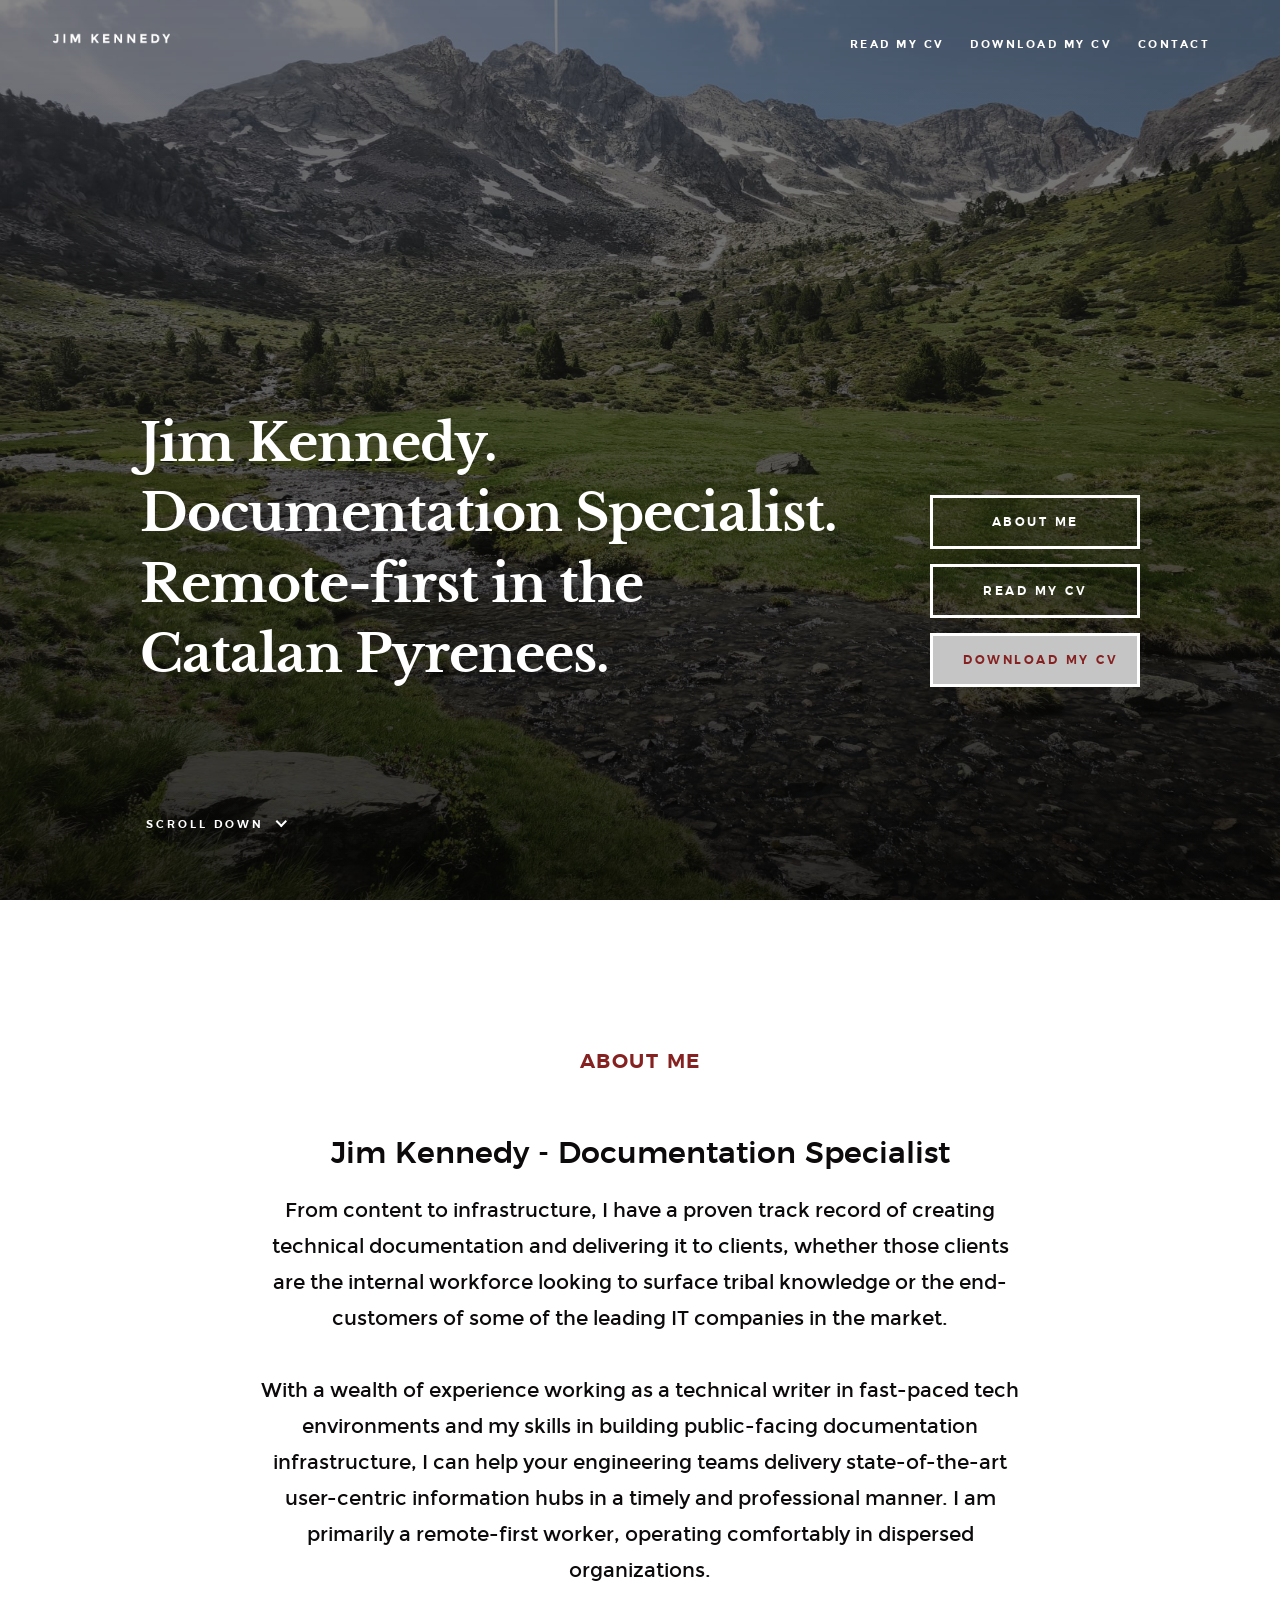
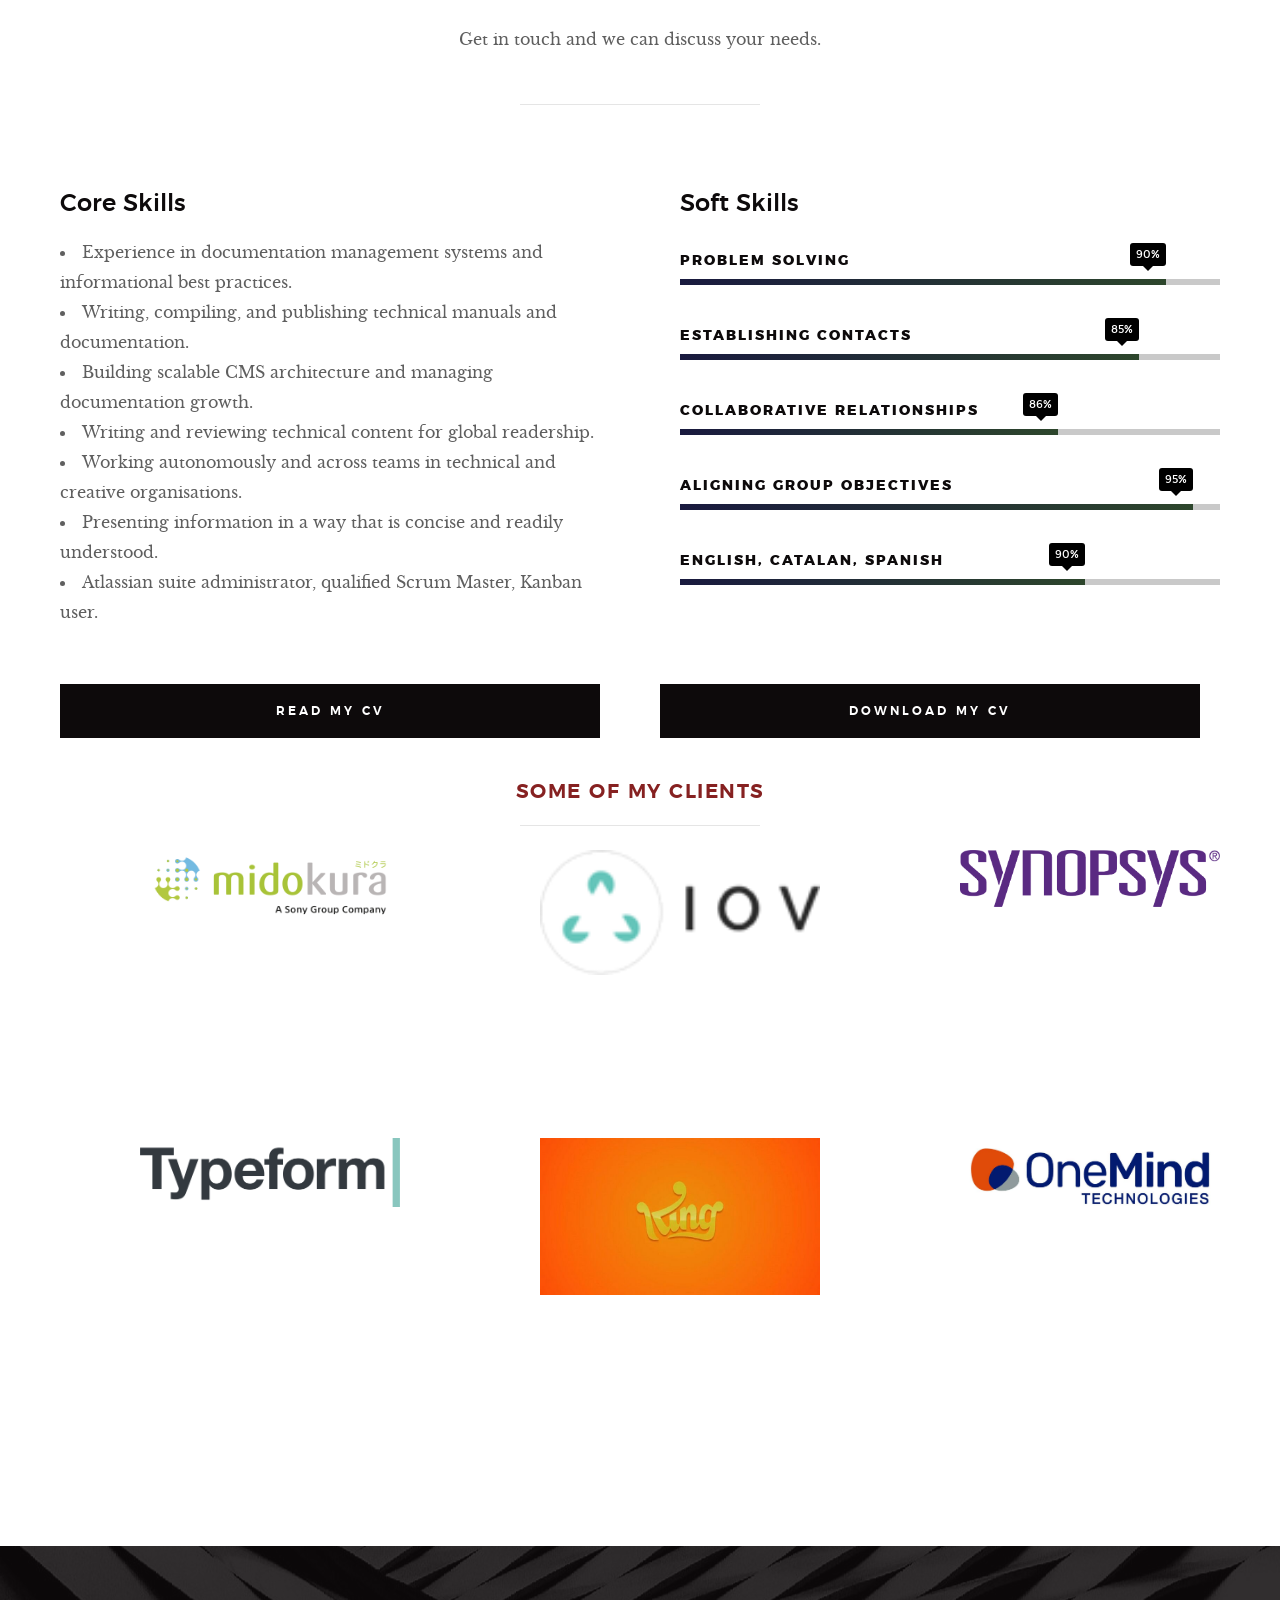
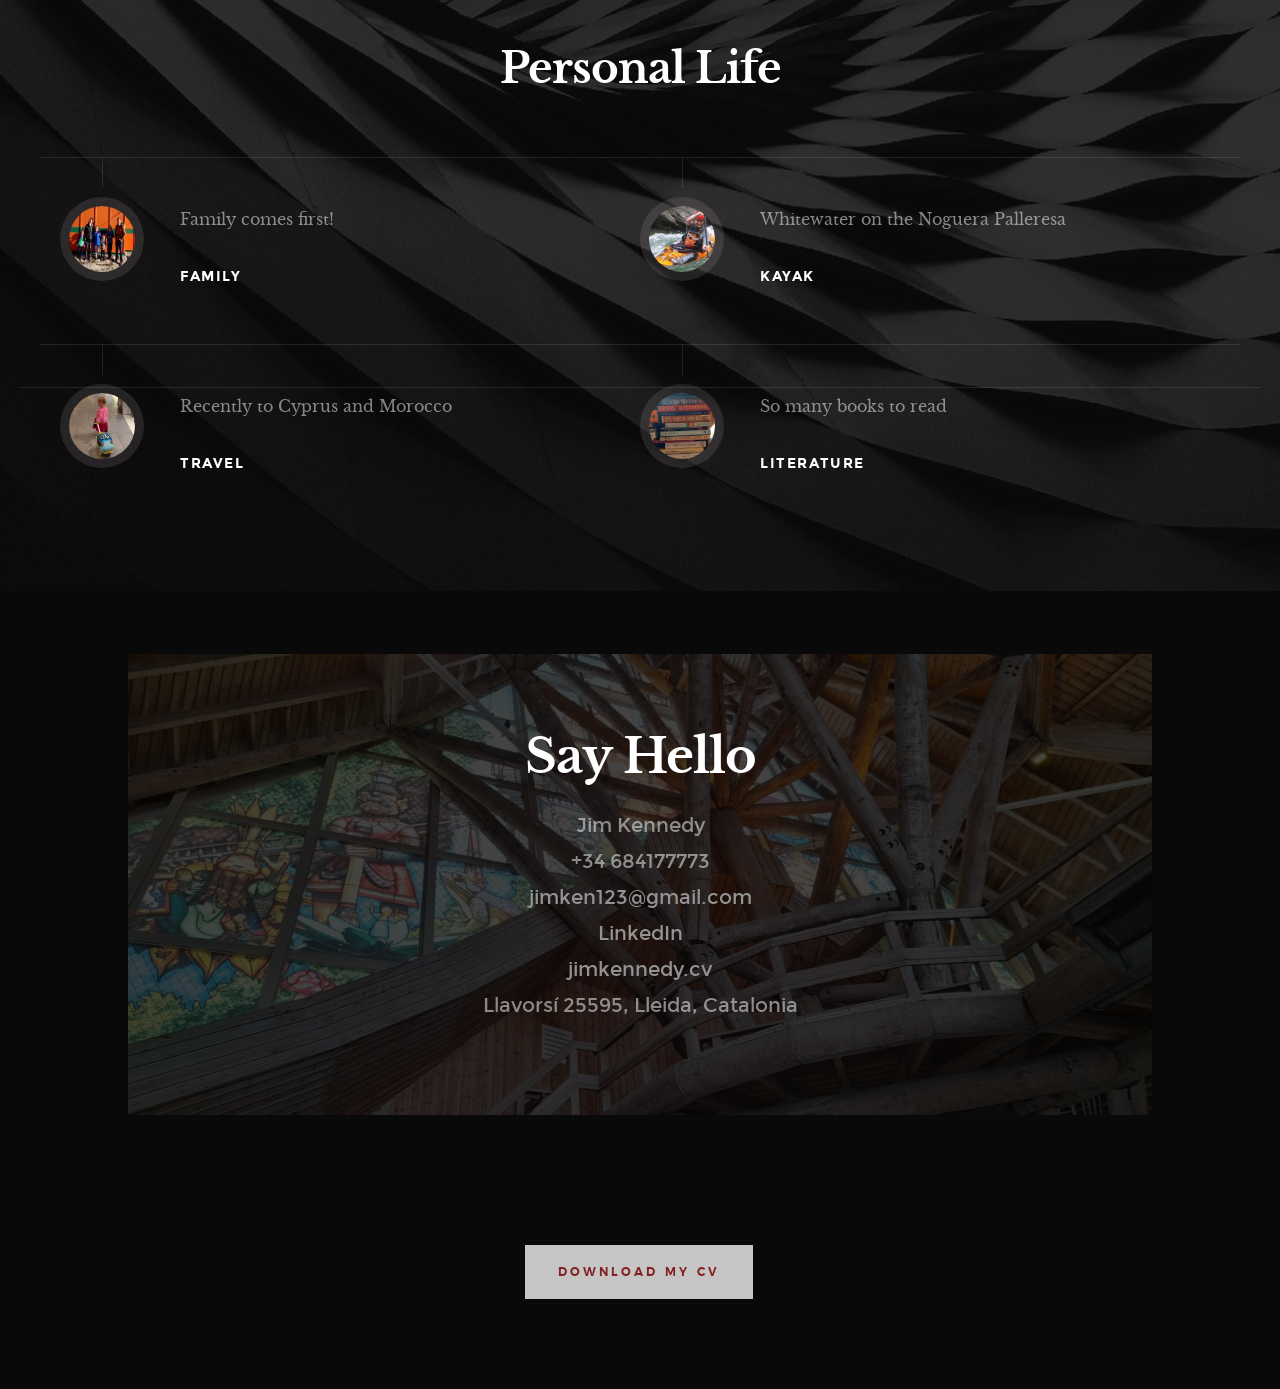
==== commit e1922dca: "color of links" ====
--- a/index.html
+++ b/index.html
@@ -465,17 +465,25 @@
                 <a href="https://www.linkedin.com/in/jimkennedy123/">LinkedIn</a></br>
                 <a href="https://jimkennedy.cv">jimkennedy.cv</a></br>         
                 Llavorsí 25595, Lleida, Catalonia</br>
-                <button class="btn"><i class="fa fa-download"></i><a href="pdf/Jim Kennedy Documentation Specialist CV.pdf"download>Download my CV</a></button>
                 </p>
             </div>
         </div>
 
     </section> <!-- end s-contact -->
 
-
+ <!-- end s-contact -->
     <!-- footer
     ================================================== -->
     <footer>
+                <div class="row narrow section-intro1">
+                    <div class="col-full">
+                        <p class="lead">
+                
+                            <button class="btn"><i class="fa fa-download"></i><a href="pdf/Jim Kennedy Documentation Specialist CV.pdf"
+                                    download>Download my CV</a></button>
+                        </p>
+                    </div>
+                </div>
     <!--    <div class="row">
             <div class="col-full">
 
--- a/css/main.css
+++ b/css/main.css
@@ -238,7 +238,7 @@
 blockquote:before {
     content: "\201C";
     font-size: 10rem;
-    line-height: 0px;
+    line-height: 0px; 
     margin: 0;
     color: rgba(0, 0, 0, 0.15);
     font-family: arial, sans-serif;
@@ -1283,6 +1283,14 @@
     margin-bottom: 0;
 }
 
+.section-intro a {
+    color: #949292;
+}
+
+.section-intro a1 {
+    color: #862121;
+}
+
 .section-intro.has-bottom-sep {
     padding-bottom: 1.5rem;
     position: relative;
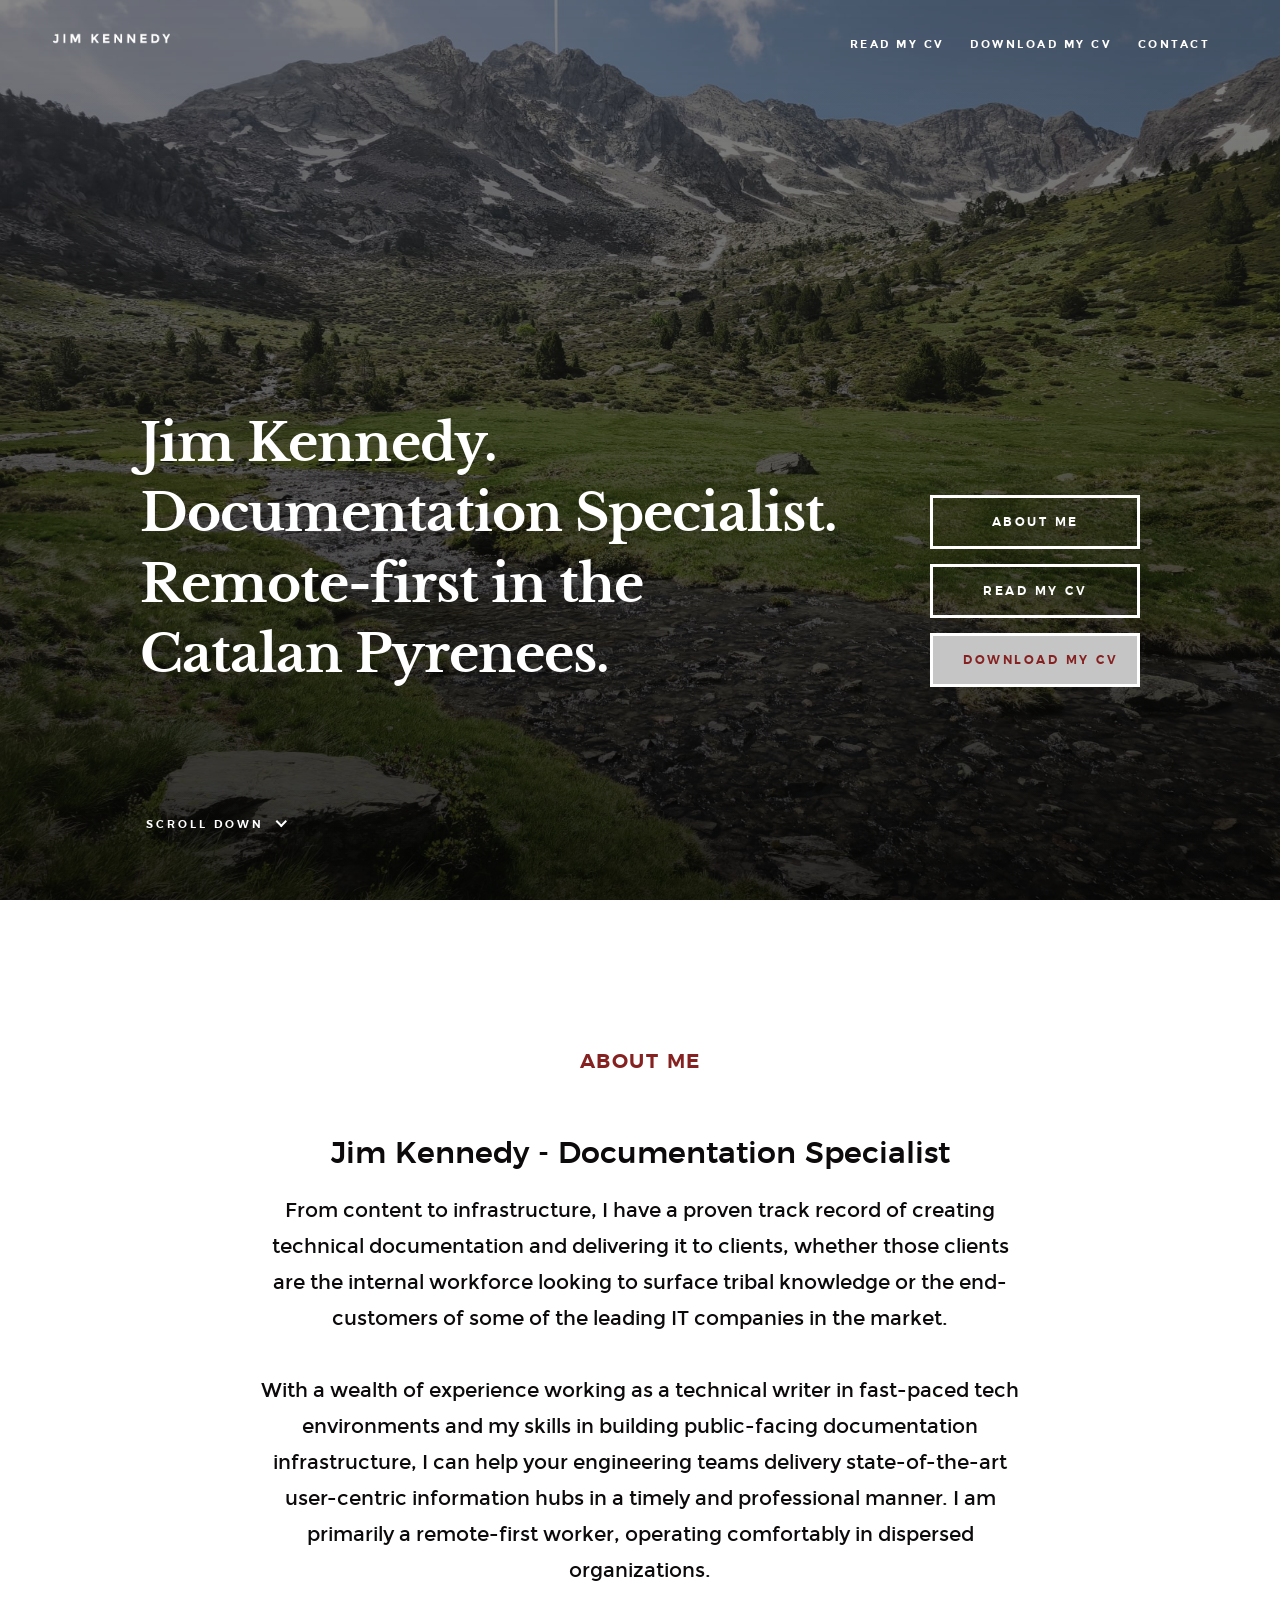
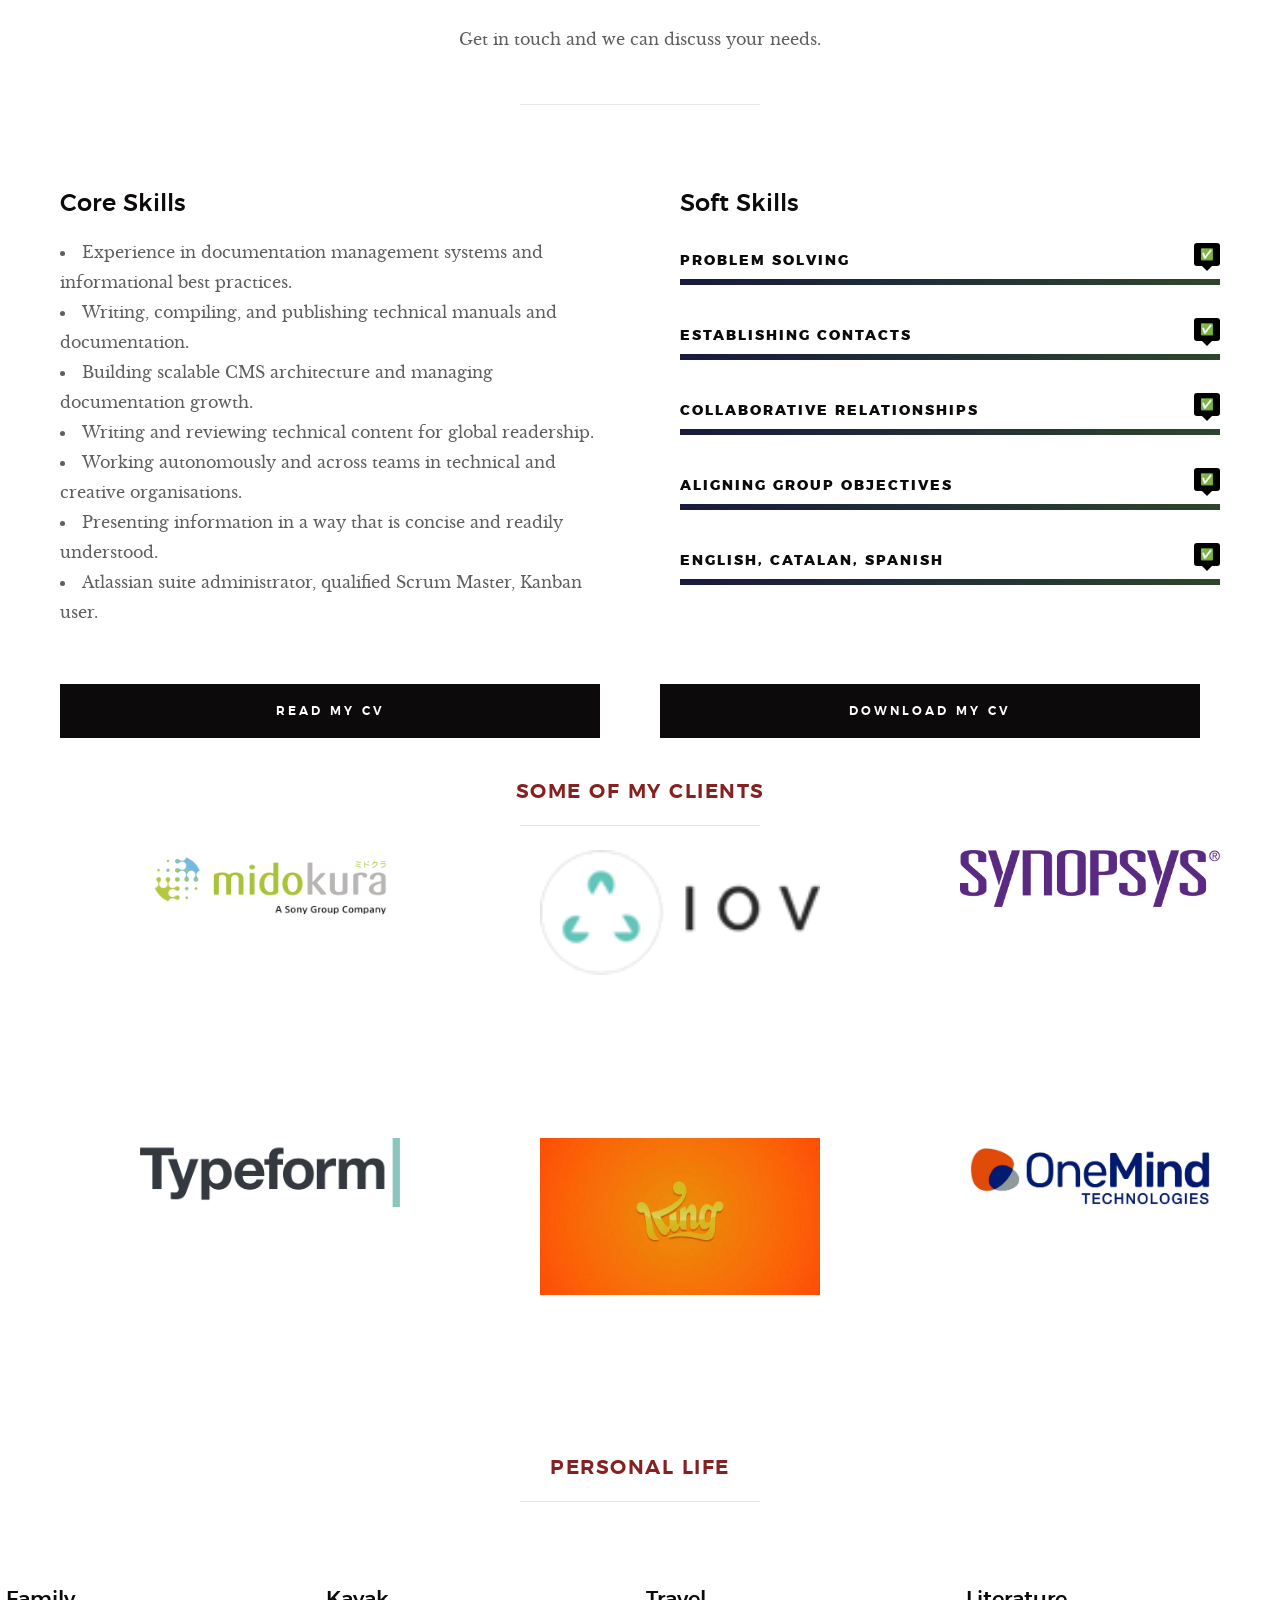
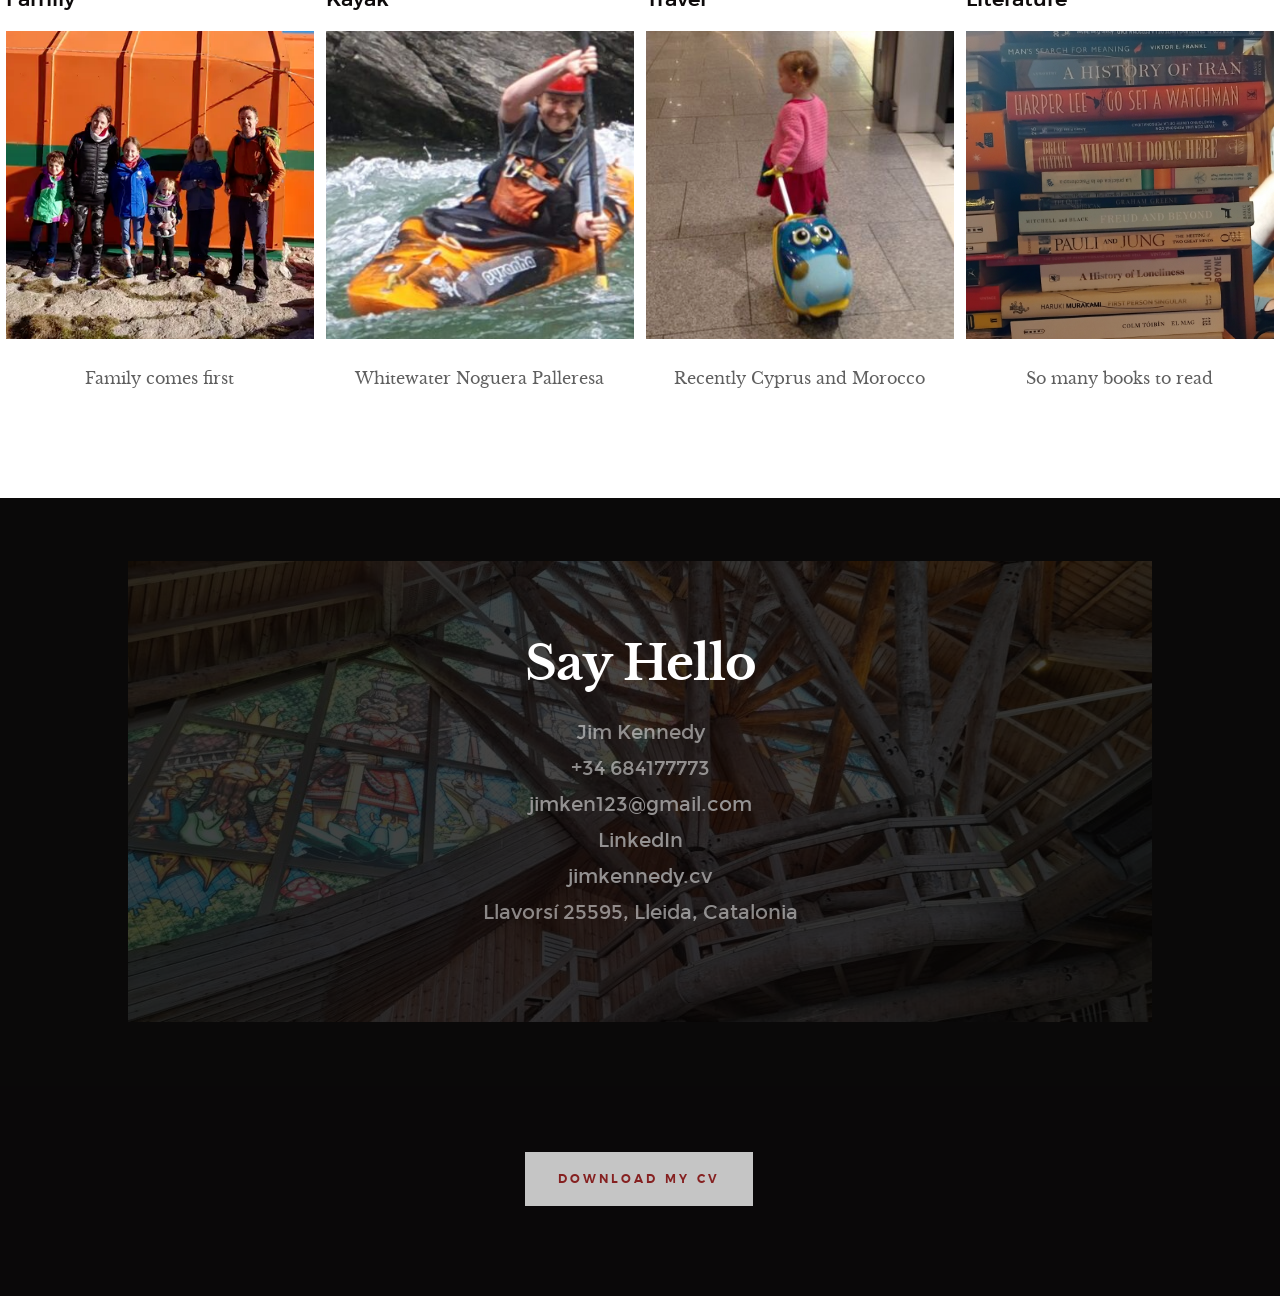
==== commit c1bba830: "fix images" ====
--- a/index.html
+++ b/index.html
@@ -9,11 +9,22 @@
 
     <!--- basic page needs
     ================================================== -->
-    <meta charset="utf-8">
-    <title>Jim Kennedy - Documentation Specialist</title>
-    <meta name="description" content="">
-    <meta name="author" content="">
-
+        <meta charset="utf-8"><title>Jim Kennedy - Documentation Specialist</title>
+        <meta charset="utf-8">
+        <title>Jim Kennedy - Documentation Specialist</title>
+        <meta name="author" content="Jim Kennedy">
+        <meta name="title" content="Jim Kennedy - Documentation Specialist" />
+        <meta name="description" content="From content to infrastructure, I build excellent client-facing documentation." />
+        
+        <!-- Open Graph / Facebook -->
+        <meta property="og:type" content="website" />
+        <meta property="og:url" content="https://jimkennedy.cv/" />
+        <meta property="og:title" content="Jim Kennedy - Documentation Specialist" />
+        <meta property="og:description"
+            content="From content to infrastructure, I build excellent client-facing documentation." />
+        <meta property="og:image" content="https://jimkennedy.cv/images/jimkennedy.jpg" />
+        
+        <!-- Meta Tags Generated with https://metatags.io -->
     <!-- mobile specific metas
     ================================================== -->
     <meta name="viewport" content="width=device-width, initial-scale=1">
@@ -142,23 +153,23 @@
 
                 <ul class="skill-bars">
                     <li>
-                    <div class="progress percent90"><span>90%</span></div>
+                    <div class="progress percent100"><span>&#x2705;</span></div>
                     <strong>Problem solving</strong>
                     </li>
                     <li>
-                    <div class="progress percent85"><span>85%</span></div>
+                    <div class="progress percent100"><span>&#x2705;</span></div>
                     <strong>Establishing contacts</strong>
                     </li>
                     <li>
-                    <div class="progress percent70"><span>86%</span></div>
+                    <div class="progress percent100"><span>&#x2705;</span></div>
                     <strong>Collaborative relationships</strong>
                     </li>
                     <li>
-                    <div class="progress percent95"><span>95%</span></div>
+                    <div class="progress percent100"><span>&#x2705;</span></div>
                     <strong>Aligning group objectives</strong>
                     </li>
                     <li>
-                    <div class="progress percent75"><span>90%</span></div>
+                    <div class="progress percent100"><span>&#x2705;</span></div>
                     <strong>English, Catalan, Spanish</strong>
                     </li>
                 </ul>
@@ -232,69 +243,52 @@
         
         </div> <!-- end about-content timeline -->
 
+<div class="row narrow section-intro has-bottom-sep">
+    <div class="col-full text-center">
+        <h3>Personal Life</h3>
+    </div>
+</div>
+
+<div class="responsive">
+    <h4>Family</h4>
+    <div class="gallery">
+            <img src="images/avatars/user-12.png" width="600" height="400">
+        <div class="desc">Family comes first</div>
+    </div>
+</div>
+
+<div class="responsive">
+    <h4>Kayak</h4>
+    <div class="gallery">
+            <img src="images/avatars/user-08.png" width="600" height="400">
+        <div class="desc">Whitewater Noguera Palleresa</div>
+    </div>
+</div>
+
+<div class="responsive">
+    <h4>Travel</h4>
+    <div class="gallery">
+            <img src="images/avatars/user-09.png" width="600" height="400">
+        <div class="desc">Recently Cyprus and Morocco</div>
+    </div>
+</div>
+
+<div class="responsive">
+    <h4>Literature</h4>
+    <div class="gallery">
+            <img src="images/avatars/user-10.png" width="600" height="400">
+        <div class="desc">So many books to read</div>
+    </div>
+</div>
+
+<div class="clearfix"></div>
+
     </section> <!-- end about -->
 
     <!-- testimonials
     ================================================== -->
-    <div class="s-testimonials">
-
-        <div class="overlay"></div>
-
-        <div class="row testimonials-header">
-            <div class="col-full">
-                <h1 class="h02">Personal Life</h1>
-            </div>
-        </div>
-
-        <div class="row testimonials">
-
-            <div class="col-full testimonials__slider">
-
-                <div class="testimonials__slide">
-                    <img src="images/avatars/user-11.png" alt="Author image" class="testimonials__avatar">
-                    <p>Family comes first!</p>
-                    <div class="testimonials__author h06">
-                        Family
-                    </div>
-                </div>
-
-                <div class="testimonials__slide">
-                    <img src="images/avatars/user-08.png" alt="Author image" class="testimonials__avatar">
-                    <p>Whitewater on the Noguera Palleresa</p>
-                    <div class="testimonials__author h06">
-                        Kayak
-                    </div>
-                </div>
-            
-            </div> <!-- end testimonials__slider -->
-
-        </div>
-                
-        <div class="row testimonials">
-        
-            <div class="col-full testimonials__slider">
-        
-                <div class="testimonials__slide">
-                    <img src="images/avatars/user-09.png" alt="Author image" class="testimonials__avatar">
-                    <p>Recently to Cyprus and Morocco</p>
-                    <div class="testimonials__author h06">
-                        Travel
-                    </div>
-                </div>
-        
-                <div class="testimonials__slide">
-                    <img src="images/avatars/user-10.png" alt="Author image" class="testimonials__avatar">
-                    <p>So many books to read</p>
-                    <div class="testimonials__author h06">
-                        Literature
-                    </div>
-                </div>
-        
-            </div> <!-- end testimonials__slider -->
-        
-            <div class="row testimonials">
-
-    </div> <!-- end s-testimonials -->
+
+<!-- end s-testimonials -->
 
     <!-- blog
     ================================================== 
--- a/css/main.css
+++ b/css/main.css
@@ -4122,6 +4122,54 @@
     margin-bottom: 3.9rem;
 }
 
+/* ------------------------------------------------------------------- 
+ * responsive:
+ * gallery four
+ * ------------------------------------------------------------------- */
+
+div.gallery {
+  background: #ffffff;
+
+}
+
+div.gallery img {
+  width: 100%;
+  height: auto;
+}
+
+div.desc {
+  padding: 15px;
+  text-align: center;
+}
+
+* {
+  box-sizing: border-box;
+}
+
+.responsive {
+  padding: 0 6px;
+  float: left;
+  width: 24.99999%;
+}
+
+@media only screen and (max-width: 700px) {
+  .responsive {
+    width: 49.99999%;
+    margin: 6px 0;
+  }
+}
+
+@media only screen and (max-width: 500px) {
+  .responsive {
+    width: 100%;
+  }
+}
+
+.clearfix:after {
+  content: "";
+  display: table;
+  clear: both;
+}
 
 /* ------------------------------------------------------------------- 
  * responsive:
@@ -4144,4 +4192,4 @@
     .commentlist .comment__avatar {
         display: none;
     }
-}+}
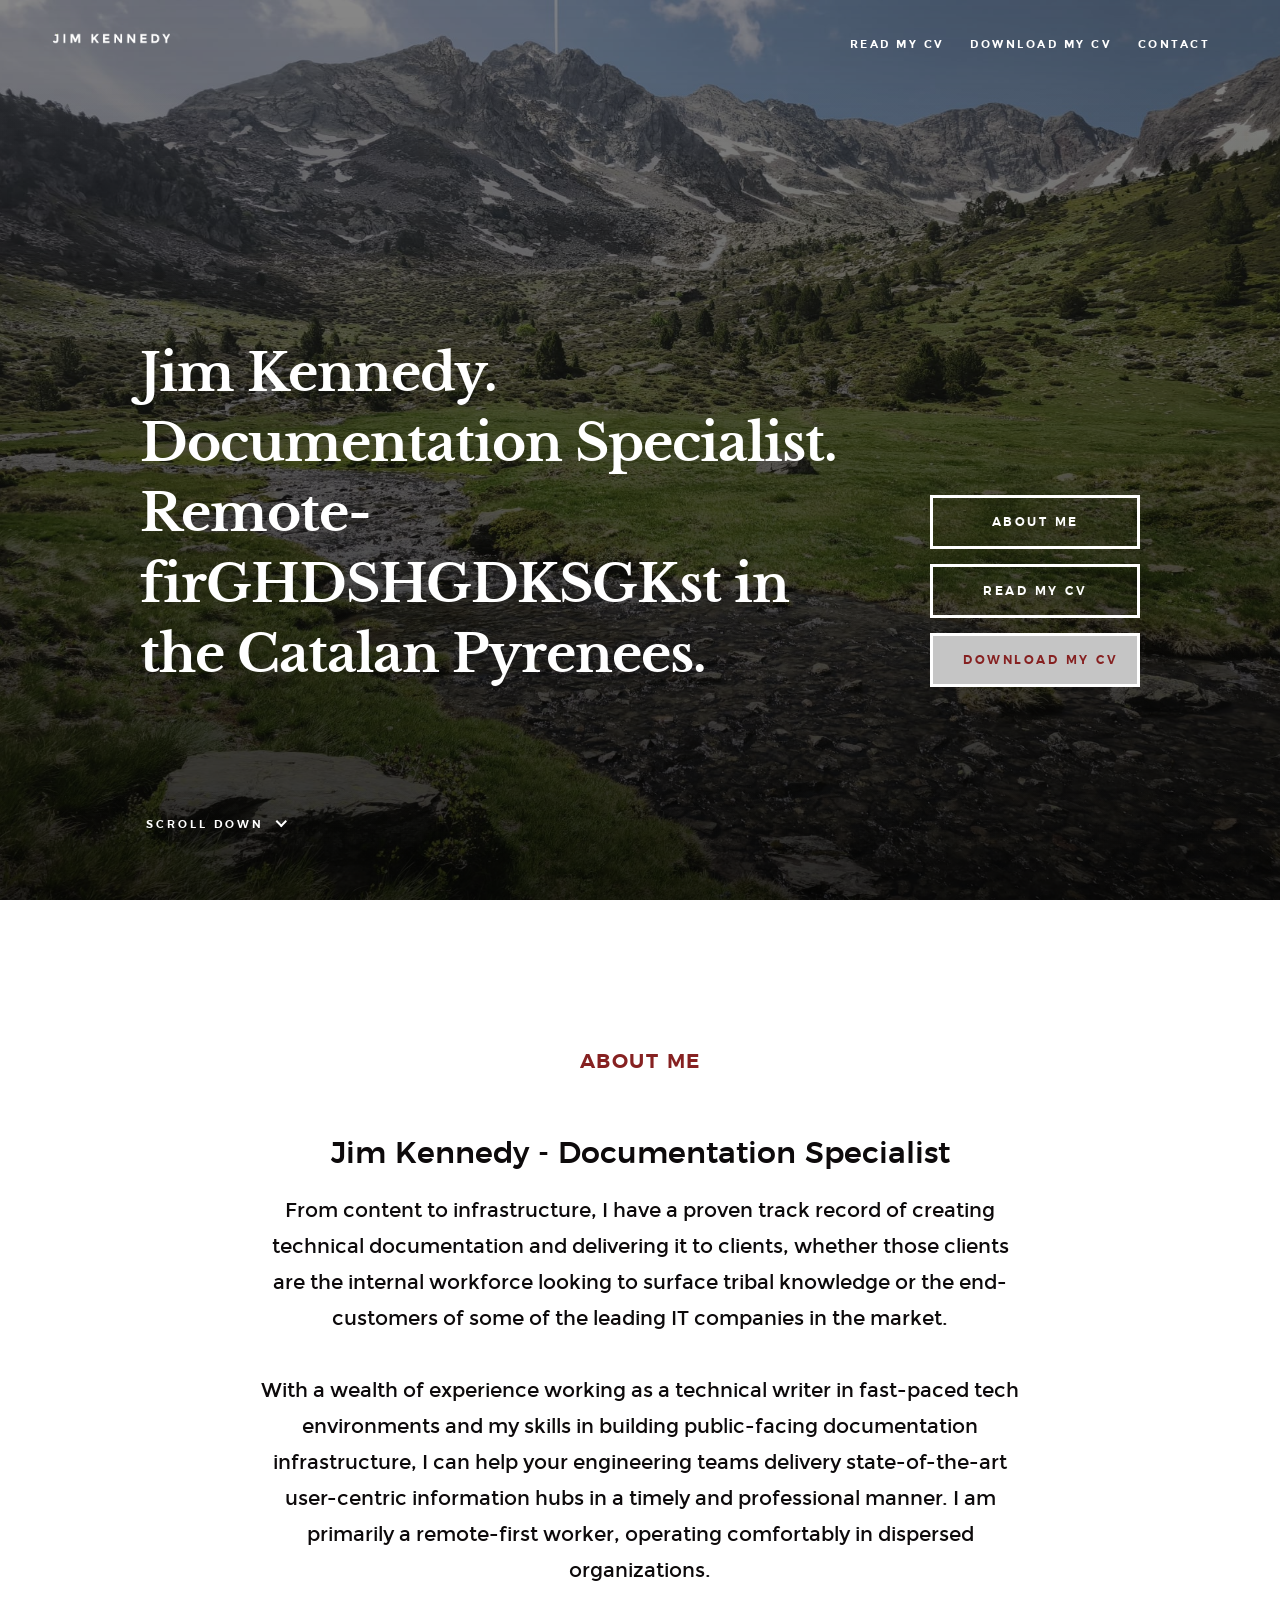
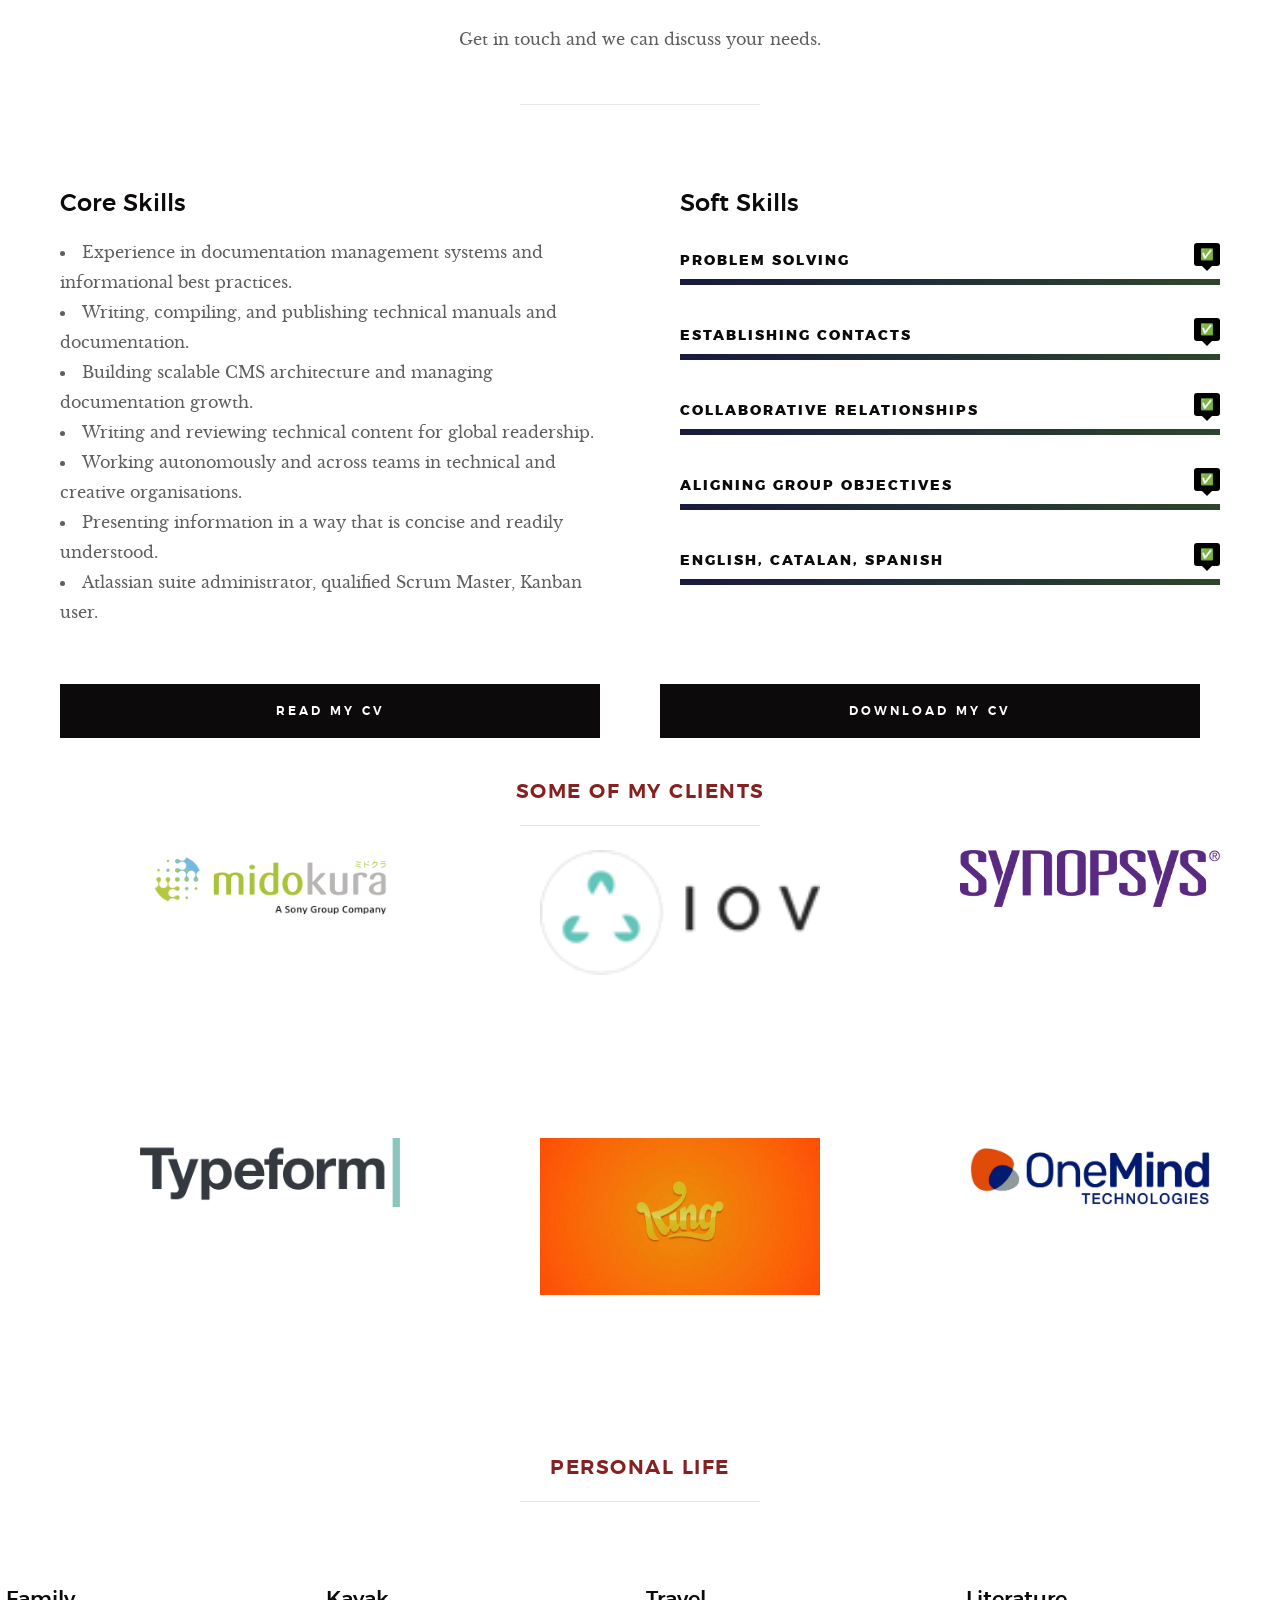
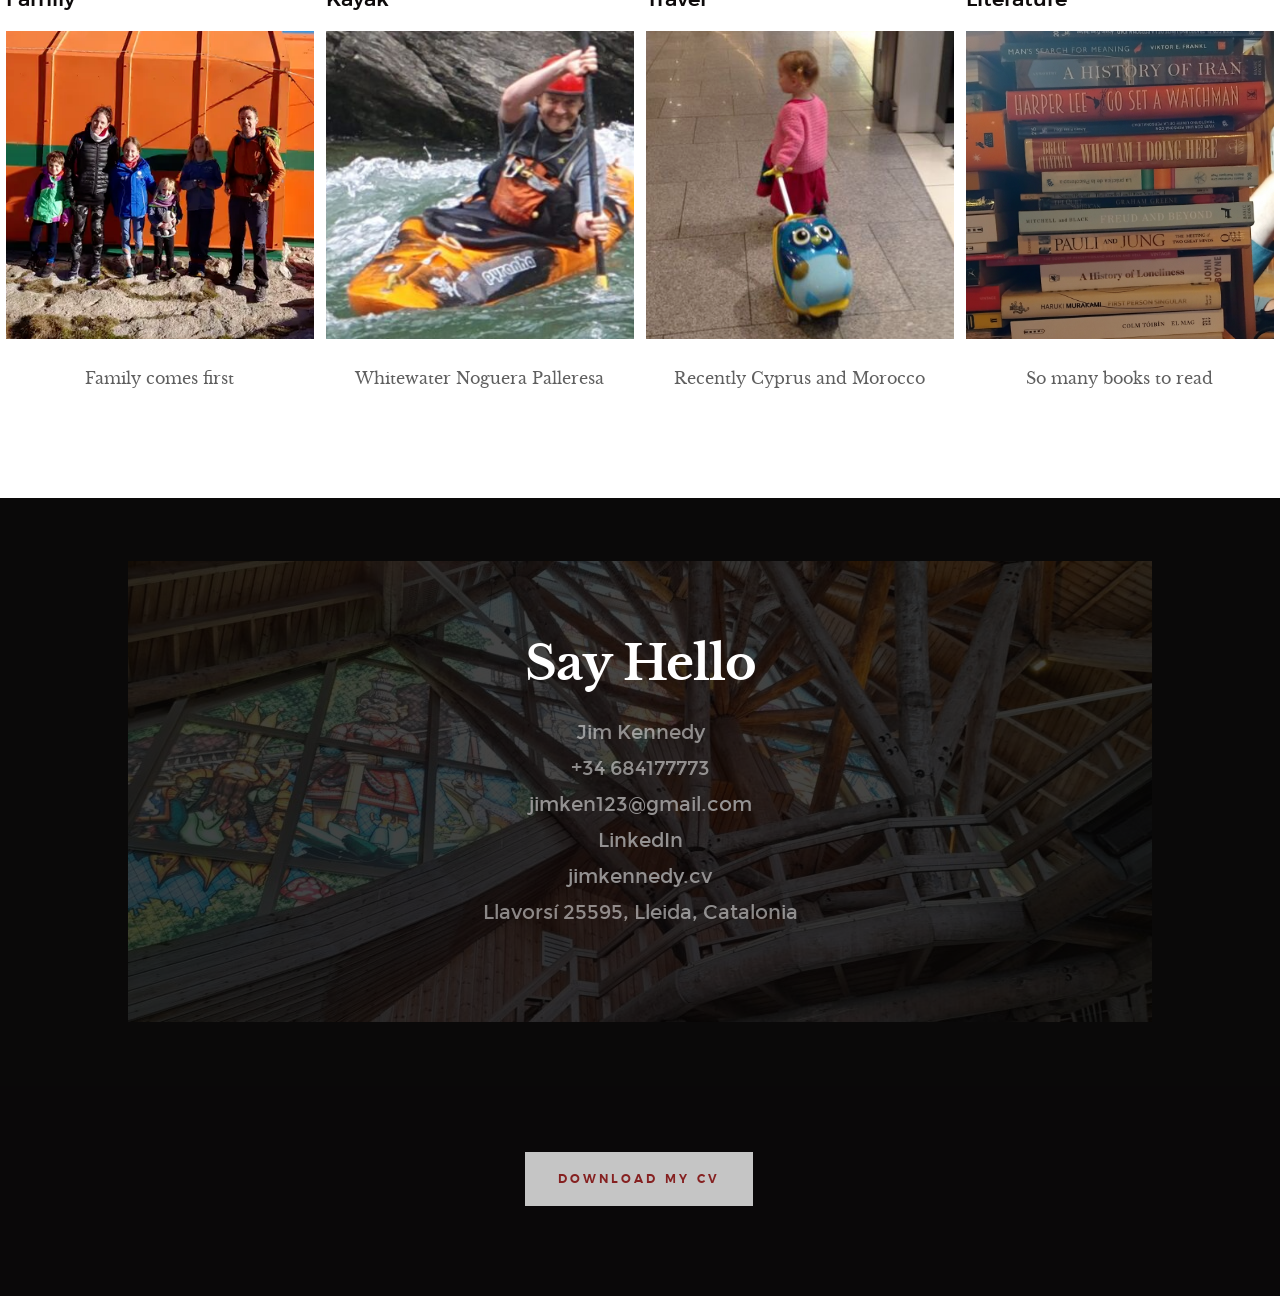
==== commit 0a7bd448: "TESTING" ====
--- a/index.html
+++ b/index.html
@@ -89,7 +89,7 @@
                 <h1>
                     Jim Kennedy.</br>
                     Documentation Specialist.</br>
-                    Remote-first in the Catalan Pyrenees.
+                    Remote-firGHDSHGDKSGKst in the Catalan Pyrenees.
                 </h1>
 
                 <div class="home-content__buttons">
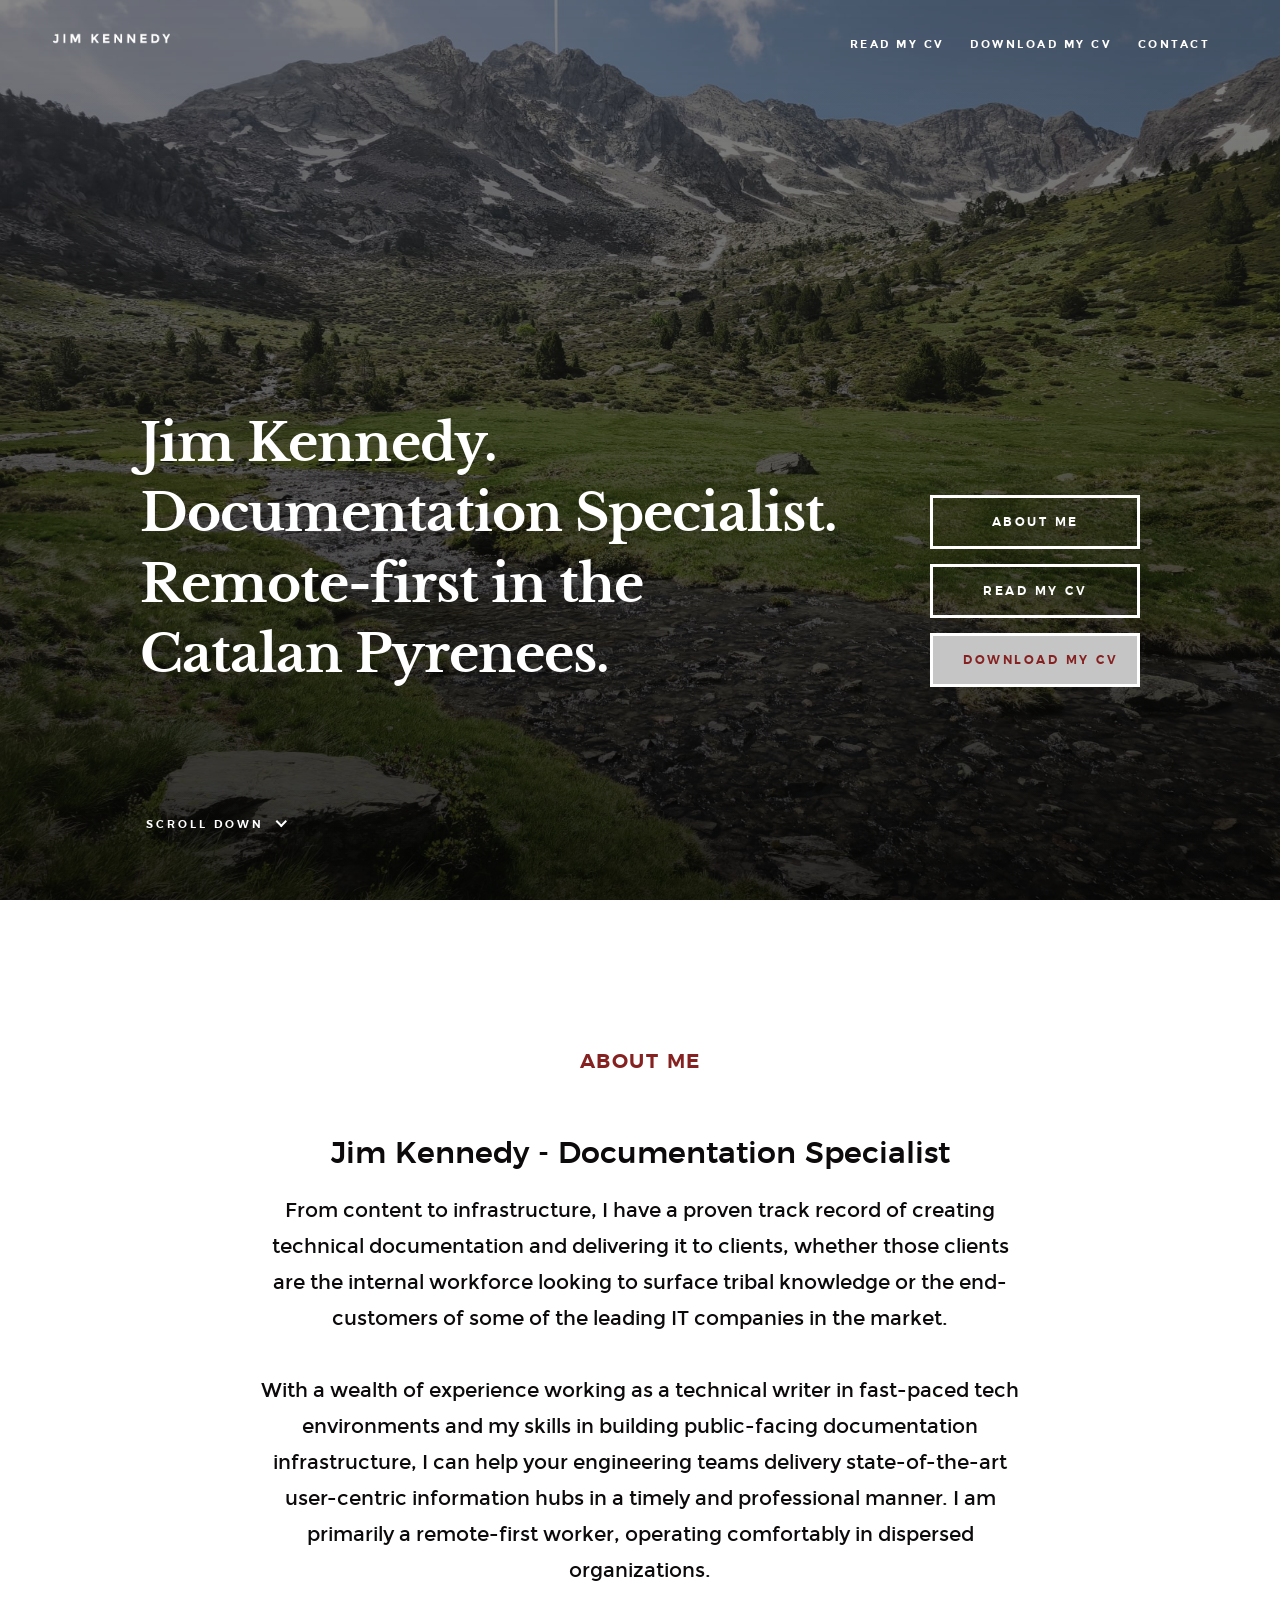
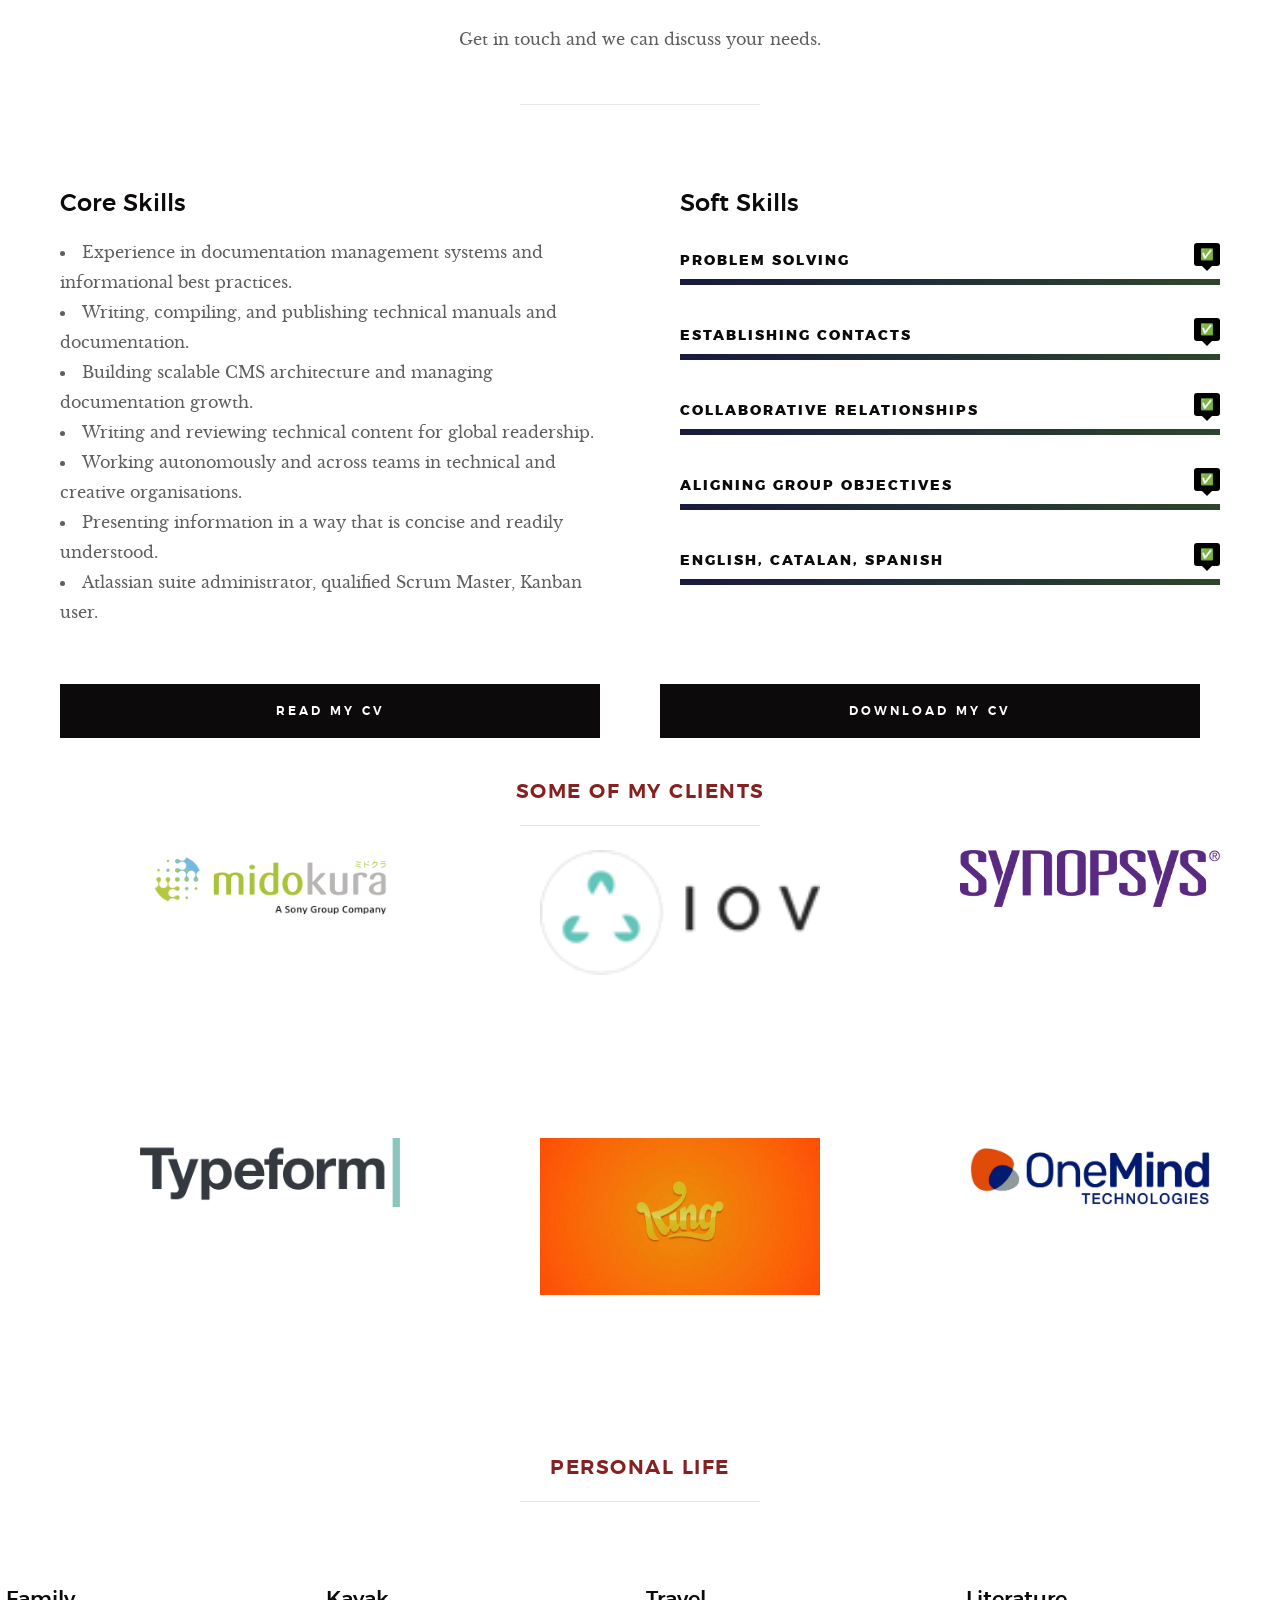
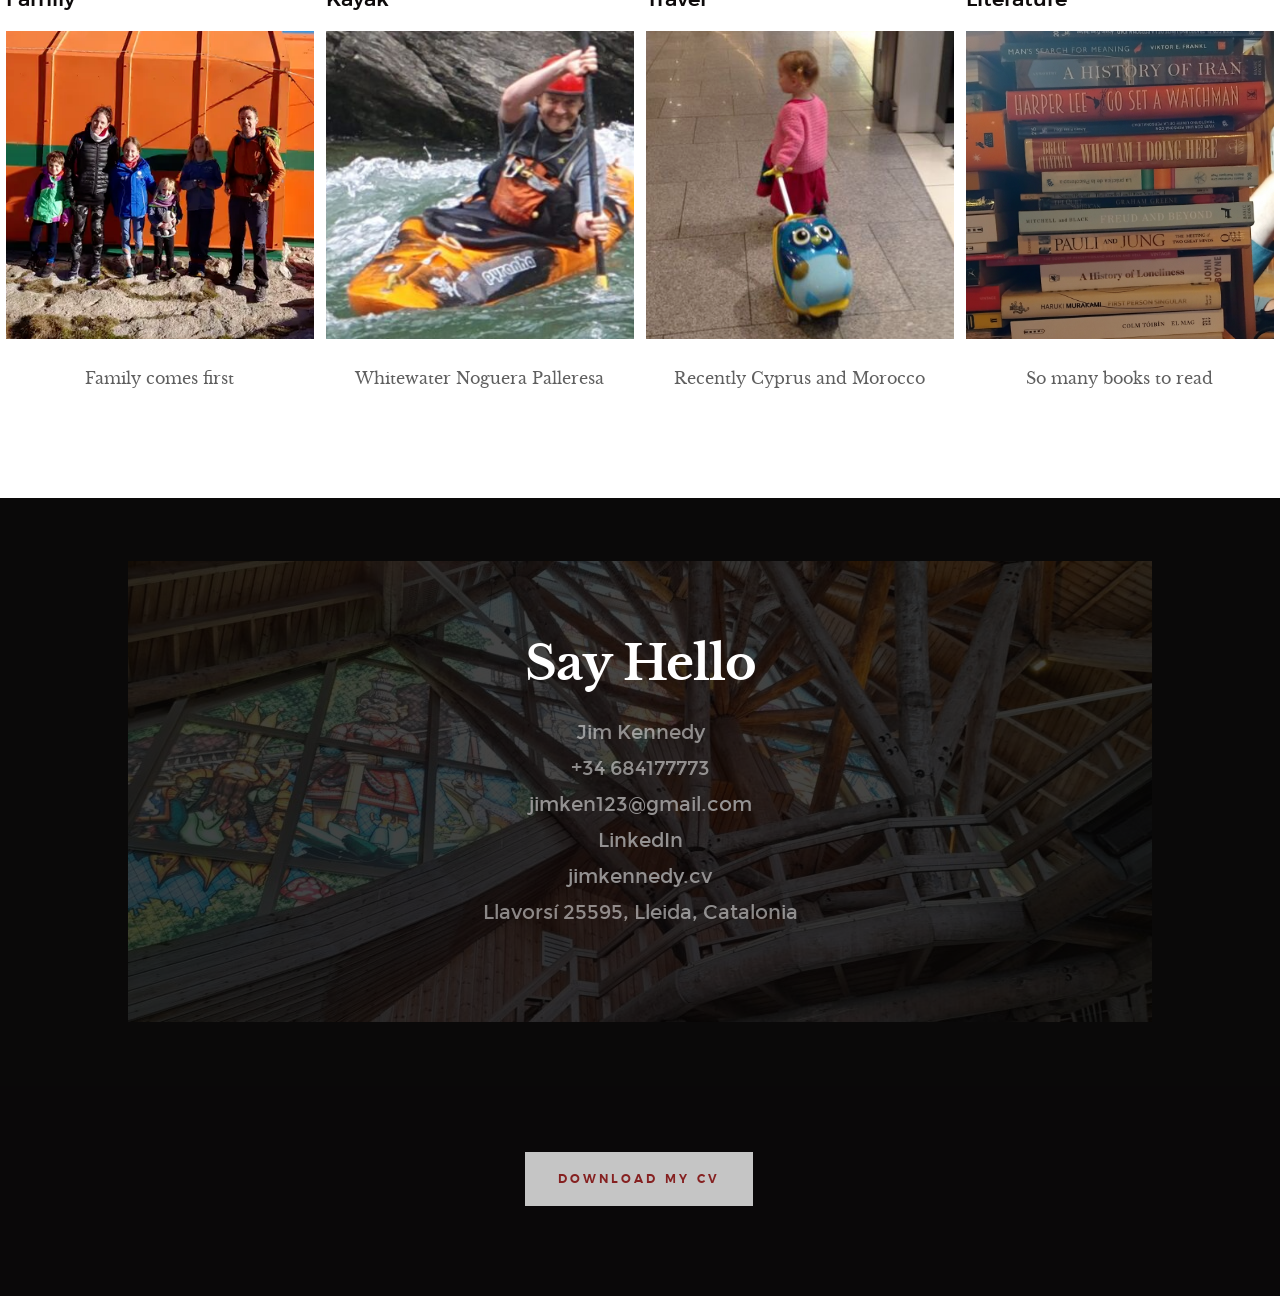
==== commit c9922975: "Fix spelling" ====
--- a/index.html
+++ b/index.html
@@ -64,7 +64,7 @@
             <ul class="header-nav">
                
                 <li><a href="cv.html">Read My CV</a></li>
-                <li><a href="pdf/Jim Kennedy Documentation Specialist CV.pdf" download>Download my CV</a></li>
+                <li><a href="pdf/Jim-Kennedy-Documentation-Specialist-CV.pdf" download>Download my CV</a></li>
                 <li><a class="smoothscroll"  href="#contact" title="contact">Contact</a></li>
             </ul>
         </nav>
@@ -89,7 +89,7 @@
                 <h1>
                     Jim Kennedy.</br>
                     Documentation Specialist.</br>
-                    Remote-firGHDSHGDKSGKst in the Catalan Pyrenees.
+                    Remote-first in the Catalan Pyrenees.
                 </h1>
 
                 <div class="home-content__buttons">
@@ -99,7 +99,7 @@
                     <a href="cv.html" class="btn btn--stroke">
                         Read my CV
                     </a>
-                    <button class="btn"><i class="fa fa-download"></i><a href="pdf/Jim Kennedy Documentation Specialist CV.pdf" download>Download my CV</a></button>
+                    <button class="btn"><i class="fa fa-download"></i><a href="pdf/Jim-Kennedy-Documentation-Specialist-CV.pdf" download>Download my CV</a></button>
                 </div>
 
                 <div class="home-content__scroll">
@@ -183,7 +183,7 @@
                 <a href="cv.html" class="btn btn--primary full-width">Read my CV</a>
             </div>
             <div class="col-six tab-full left">
-                <a href="pdf/Jim Kennedy Documentation Specialist CV.pdf"download class="btn btn--primary full-width">Download my CV</a>
+                <a href="pdf/Jim-Kennedy-Documentation-Specialist-CV.pdf"download class="btn btn--primary full-width">Download my CV</a>
             </div>
 
         </div> <!-- end about-content buttons -->
@@ -473,7 +473,7 @@
                     <div class="col-full">
                         <p class="lead">
                 
-                            <button class="btn"><i class="fa fa-download"></i><a href="pdf/Jim Kennedy Documentation Specialist CV.pdf"
+                            <button class="btn"><i class="fa fa-download"></i><a href="pdf/Jim-Kennedy-Documentation-Specialist-CV.pdf"
                                     download>Download my CV</a></button>
                         </p>
                     </div>
